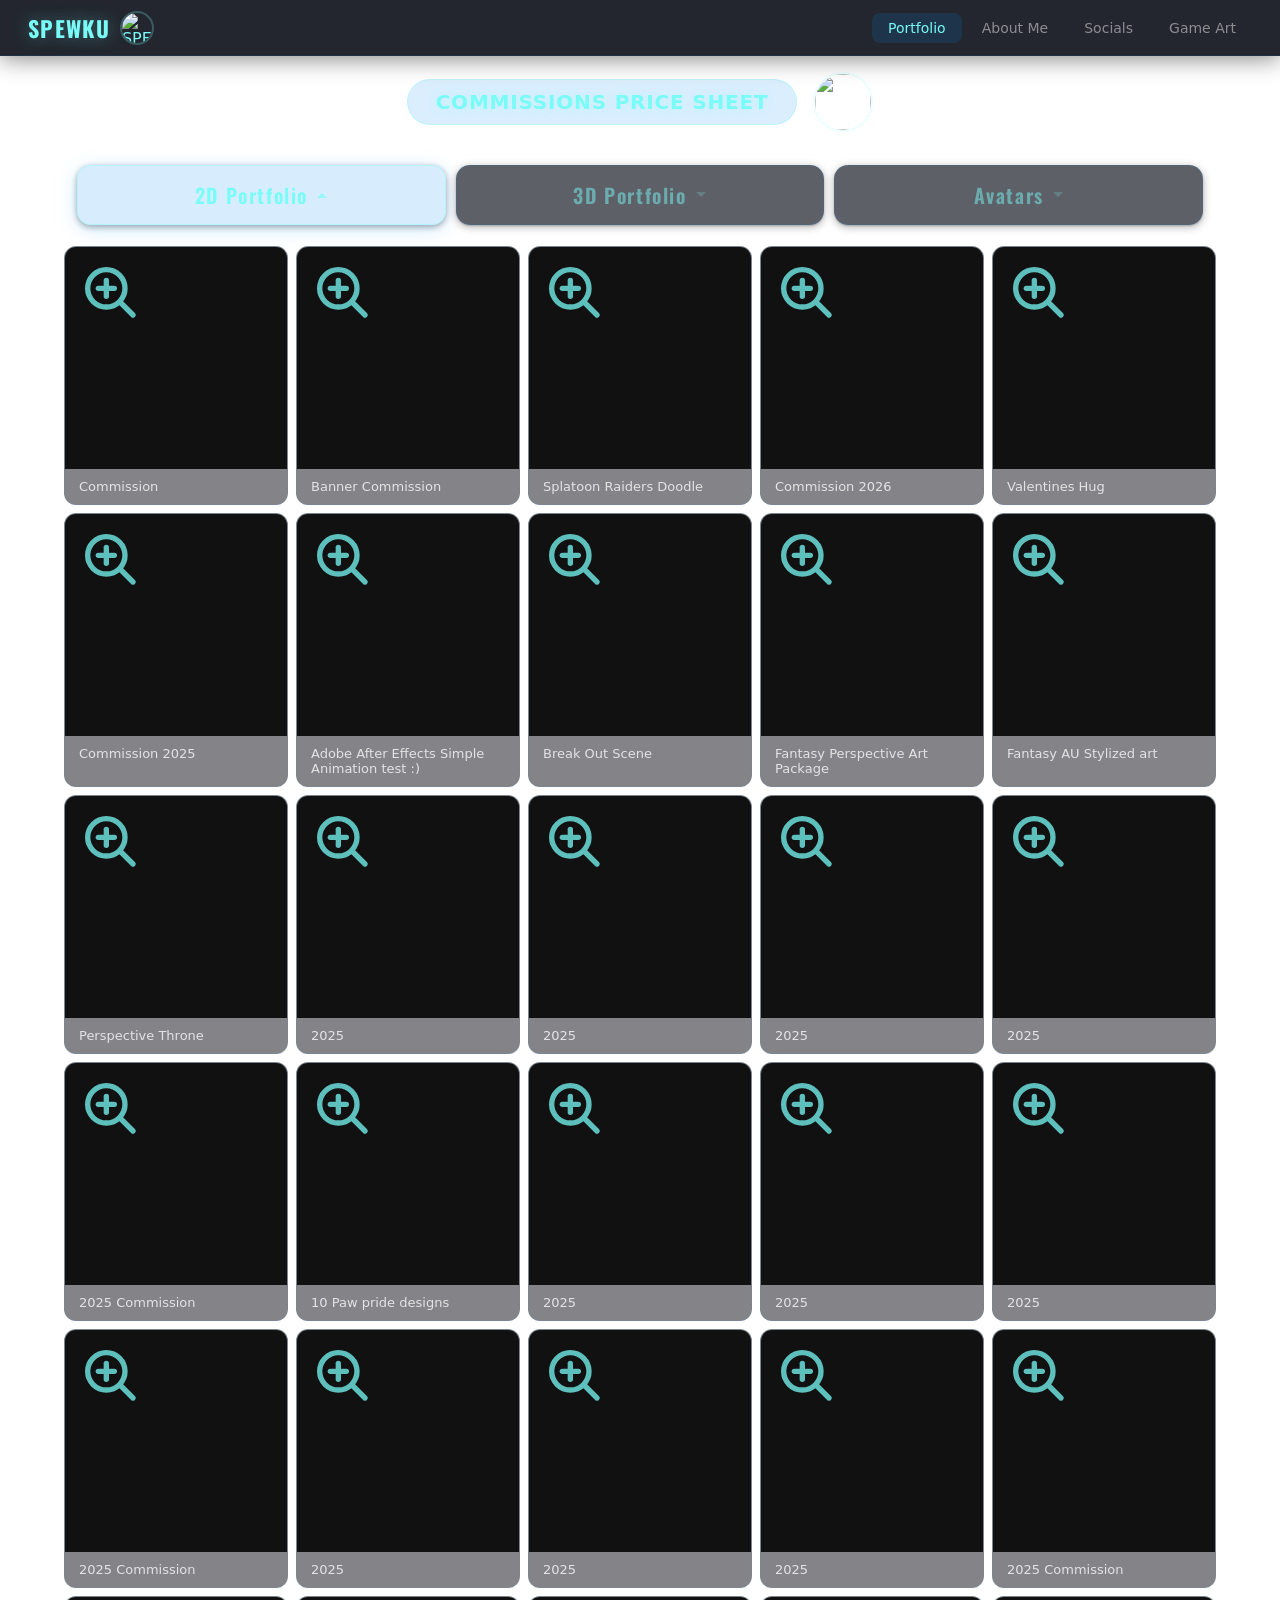
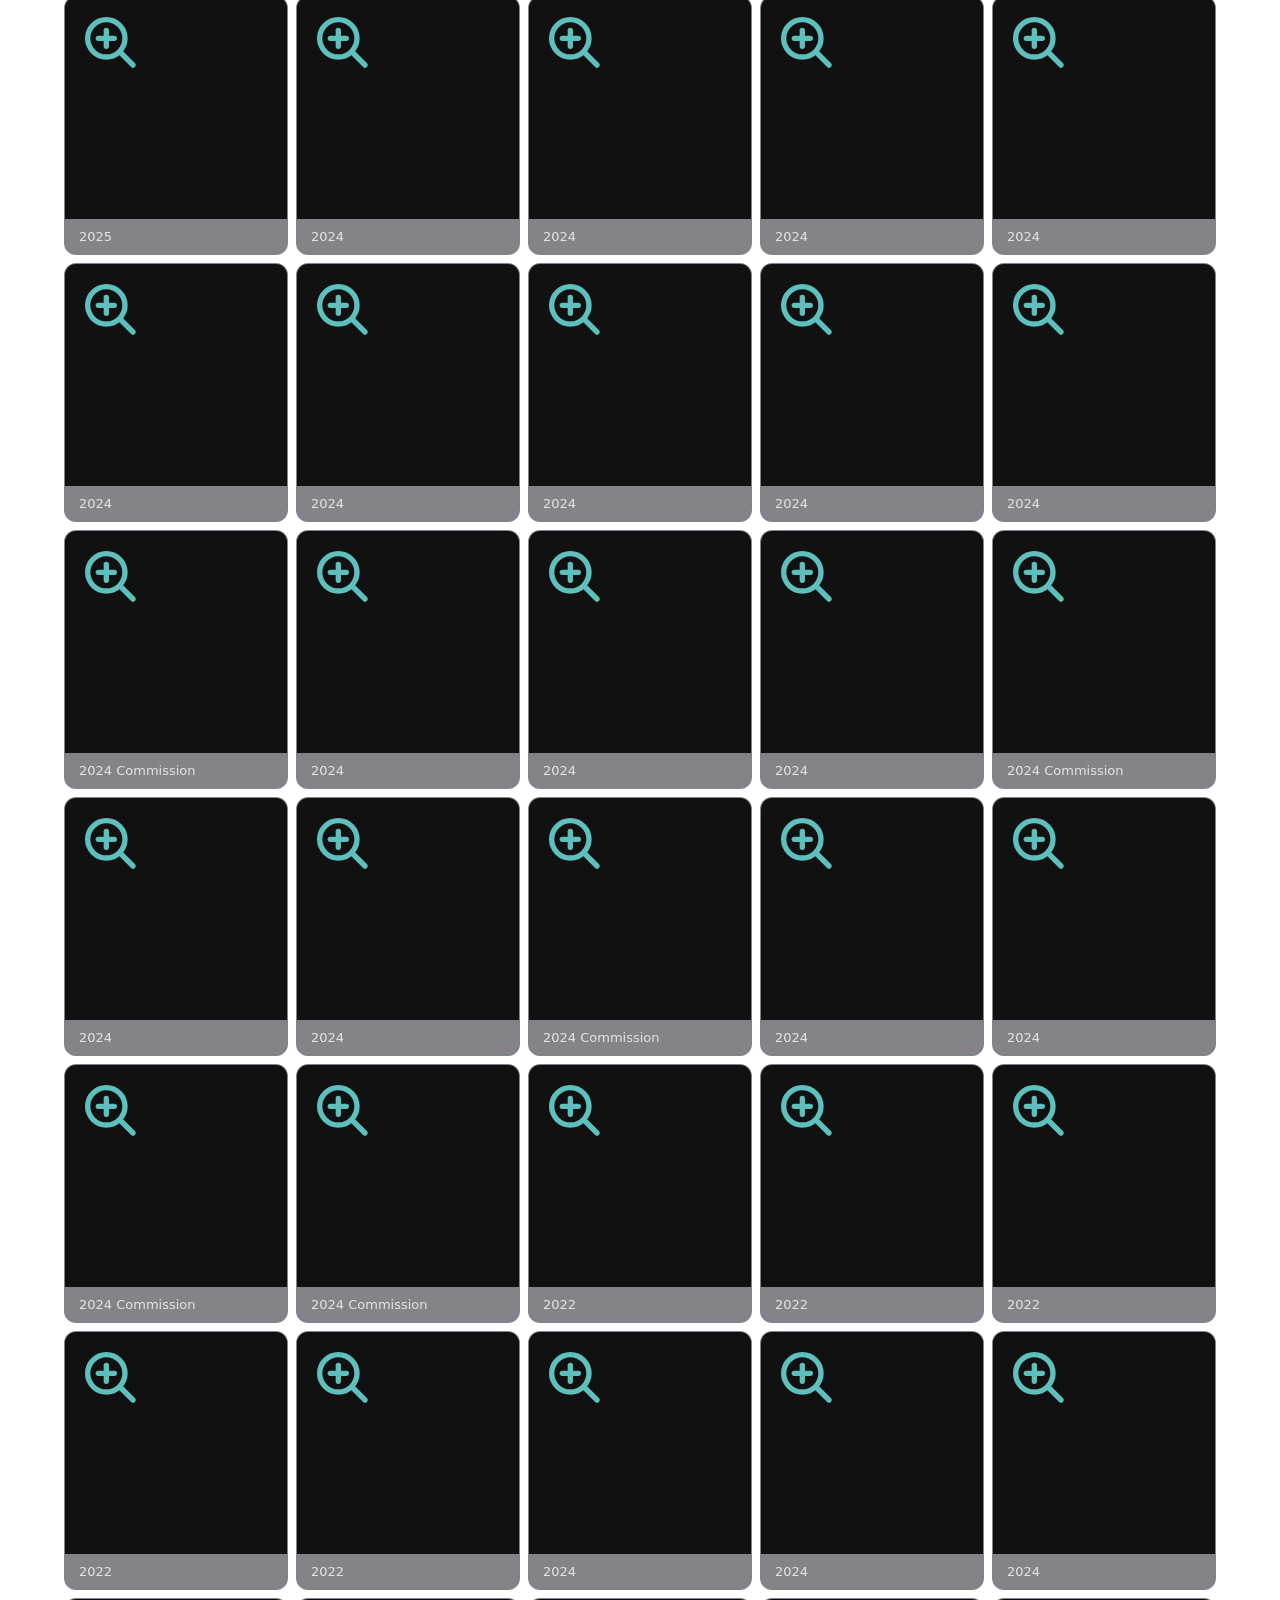
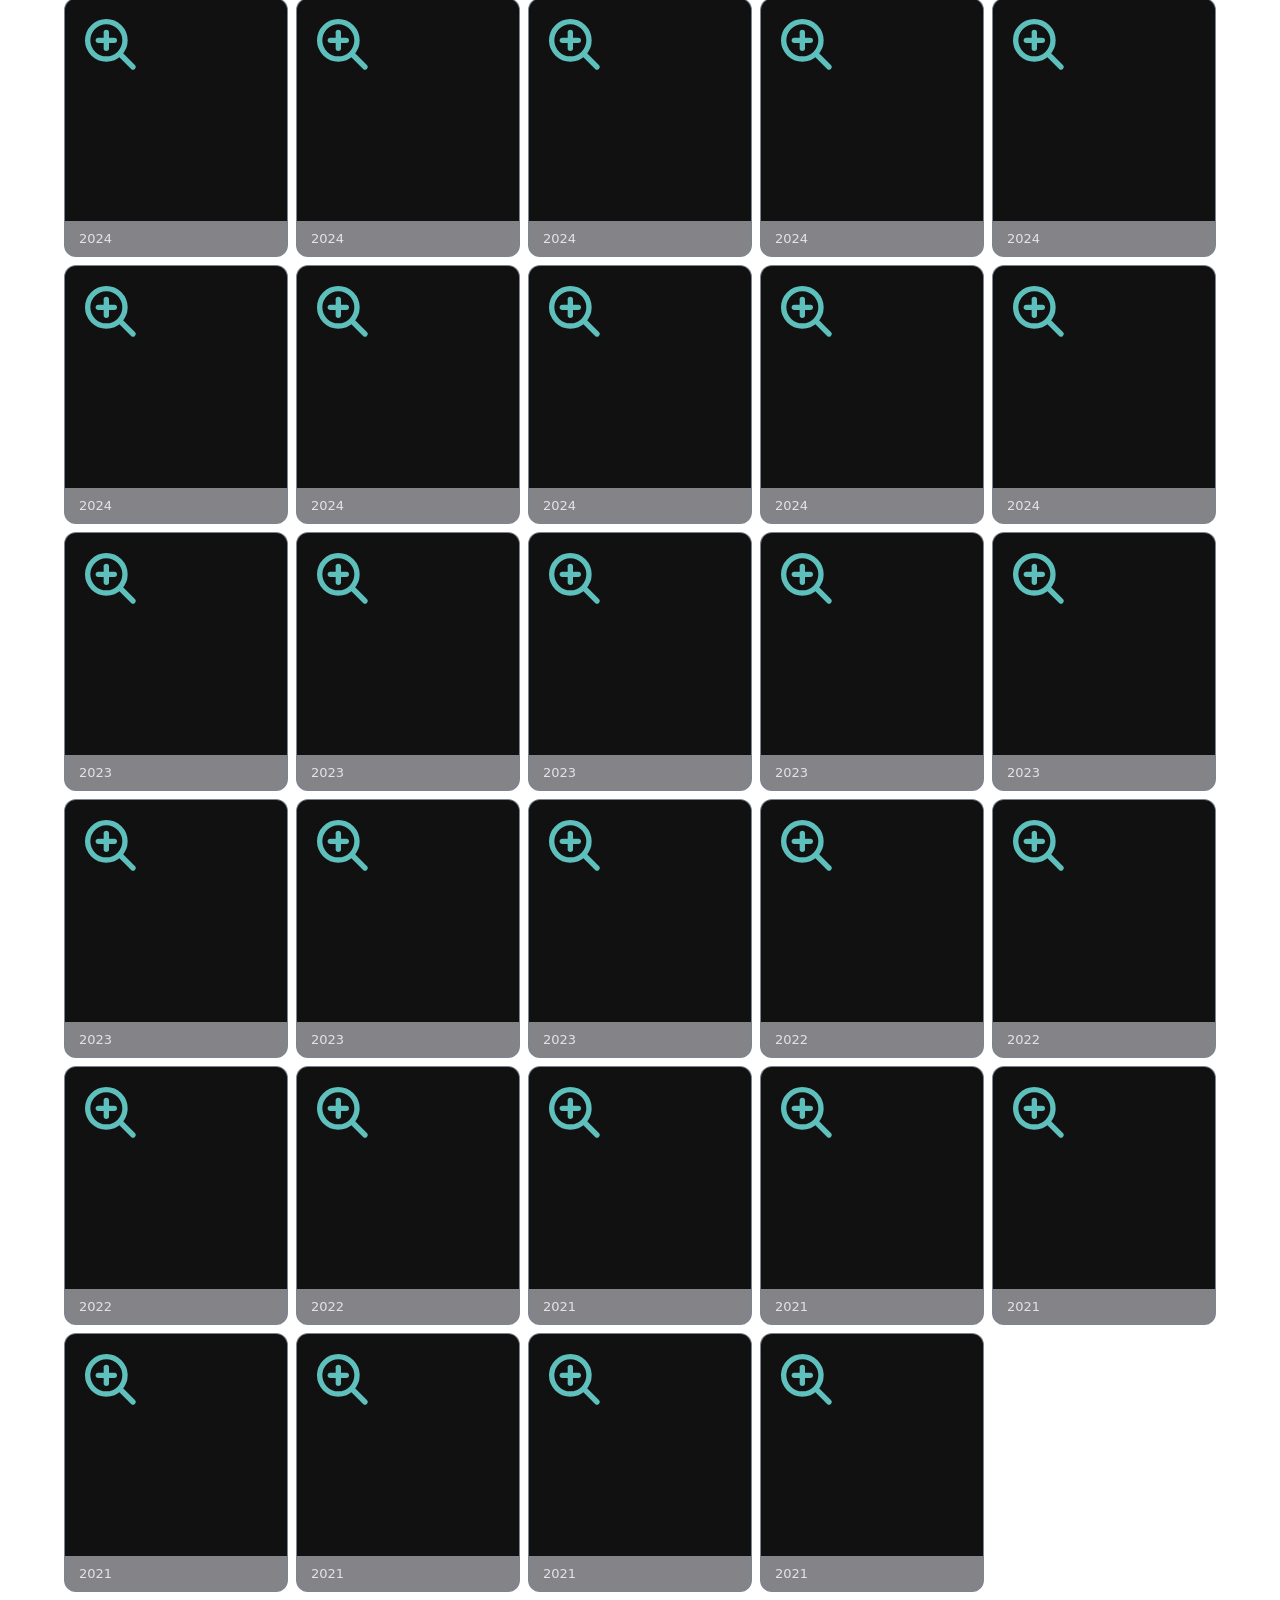
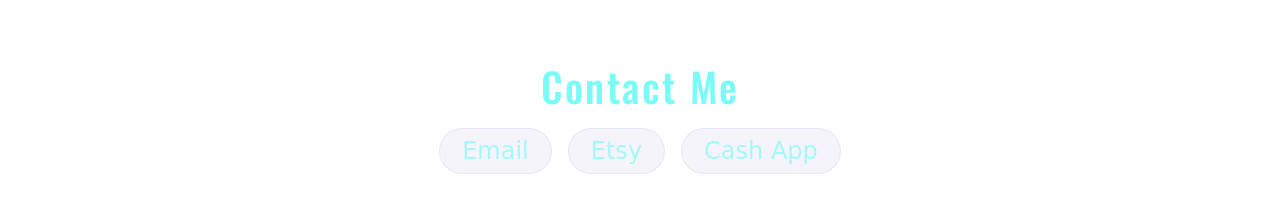
==== index.html @ 18f3fbbc "reduce memory usage by half and add pre loader" ====
<!DOCTYPE html>
<html lang="en">
<head>
  <meta charset="UTF-8" />
  <title>spewku.com</title>
  <meta name="viewport" content="width=device-width, initial-scale=1.0" />
  <link rel="stylesheet" href="style.css" />
  <link rel="preconnect" href="https://fonts.googleapis.com">
  <link rel="preconnect" href="https://fonts.gstatic.com" crossorigin>
  <link href="https://fonts.googleapis.com/css2?family=Oswald:wght@400;500;600;700&family=Source+Serif+4:opsz,wght@8..60,400;8..60,600&display=swap" rel="stylesheet">
  <meta content="spewku.com" property="og:title" />
  <meta content="Spewku's personal artwork portfolio." property="og:description" />
  <meta content="https://spewku.com" property="og:url" />
  <meta content="https://spewku.com/img/icon.png" property="og:image" />
  <meta property="og:image:type" content="image/png">
  <meta property="og:image:width" content="850">
  <meta property="og:image:height" content="858">
  <meta name="twitter:card" content="summary_large_image">
  <meta name="twitter:image:src" content="https://spewku.com/img/icon.png">
  <meta content="#0990f7" data-react-helmet="true" name="theme-color" />
</head>
<body>
  <div class="pageloader" id="pageloader"><div class="pageloader-spinner"></div></div>

  <div class="water-bg" id="waterBg"></div>

  <nav class="top-nav" id="topNav">
    <a href="/" class="top-nav-logo">
      <span>SPEWKU</span>
      <div class="nav-pfp">
        <img src="personal/pfp.png" alt="SPEWKU" class="nav-pfp-img" />
      </div>
    </a>
    <div class="top-nav-links">
      <a href="/" class="top-nav-btn top-nav-btn--active">Portfolio</a>
      <a href="/about/" class="top-nav-btn">About Me</a>
      <a href="/socials/" class="top-nav-btn">Socials</a>
      <a href="/game-art/" class="top-nav-btn">Game Art</a>
    </div>
  </nav>

  <div class="root-wrap">
    <header class="root-header">
      <a id="configCommissionLink" href="https://spewkuprices.carrd.co/" target="_blank" rel="noopener noreferrer" class="root-link-btn root-link-btn--prominent">COMMISSIONS PRICE SHEET</a>
      <div class="header-logo-placeholder">
        <img src="personal/pfp.png" alt="" class="header-logo-placeholder-img" />
      </div>
    </header>

    <div class="root-body">
      <main class="root-content">
        <div class="tabs">
          <div class="tabs-bar">
            <button class="tab-head tab-head--active" data-tab="tab2d">
              <span>2D Portfolio</span>
              <svg class="tab-chevron" width="12" height="8" viewBox="0 0 12 8" fill="currentColor"><path d="M1 1l5 5 5-5"/></svg>
            </button>
            <button class="tab-head" data-tab="tab3d">
              <span>3D Portfolio</span>
              <svg class="tab-chevron" width="12" height="8" viewBox="0 0 12 8" fill="currentColor"><path d="M1 1l5 5 5-5"/></svg>
            </button>
            <button class="tab-head" data-tab="tabAvatars">
              <span>Avatars</span>
              <svg class="tab-chevron" width="12" height="8" viewBox="0 0 12 8" fill="currentColor"><path d="M1 1l5 5 5-5"/></svg>
            </button>
          </div>
          <div class="tab-body tab-body--active" id="tab2d">
            <div class="grid" id="grid2d"></div>
          </div>
          <div class="tab-body" id="tab3d">
            <div class="grid" id="grid3d"></div>
          </div>
          <div class="tab-body" id="tabAvatars">
            <div class="grid" id="gridAvatars"></div>
          </div>
        </div>
      </main>
    </div>

    <footer class="root-footer">
      <h2 class="root-footer-heading">Contact Me</h2>
      <div class="root-footer-links" id="configFooterLinks">
        <a href="mailto:spewku.business@gmail.com" target="_blank" rel="noopener noreferrer" class="root-footer-link-btn">Email</a>
        <a href="https://www.etsy.com/shop/Spewku" target="_blank" rel="noopener noreferrer" class="root-footer-link-btn">Etsy</a>
        <a href="https://cash.app/$Spewku" target="_blank" rel="noopener noreferrer" class="root-footer-link-btn">Cash App</a>
      </div>
    </footer>
  </div>

  <dialog class="detail" id="detail">
    <div class="detail-scroll">
      <button class="detail-close" id="detailClose" aria-label="Close">&times;</button>
      <div class="detail-hero-row">
        <button class="detail-nav detail-nav--prev" id="detailPrev" aria-label="Previous image">&#8249;</button>
        <div class="detail-hero-wrap">
          <img class="detail-hero" id="detailHero" alt="" />
          <div class="detail-counter" id="detailCounter"></div>
        </div>
        <button class="detail-nav detail-nav--next" id="detailNext" aria-label="Next image">&#8250;</button>
      </div>
      <h2 class="detail-title" id="detailTitle"></h2>
      <p class="detail-desc" id="detailDesc"></p>
      <div class="detail-tags" id="detailTags"></div>
      <div class="detail-carousel" id="detailCarousel"></div>
      <a class="detail-source" id="detailSource" target="_blank" rel="noopener">View source</a>
      <div class="detail-embed" id="detailEmbed"></div>
    </div>
  </dialog>

  <script>
    const GALLERY_URL = '/artData.json';

    async function loadSiteConfig() {
      try {
        const res = await fetch('/siteConfig.json');
        const cfg = await res.json();
        const p = cfg.personal || {};
        const site = cfg.site || {};

        const commEl = document.getElementById('configCommissionLink');
        if (commEl && p.commissionLink) {
          commEl.href = p.commissionLink;
        }

        const footerEl = document.getElementById('configFooterLinks');
        if (footerEl && p.footerContacts) {
          const footerBtns = footerEl.querySelectorAll('.root-footer-link-btn');
          p.footerContacts.forEach((c, i) => {
            if (footerBtns[i]) {
              footerBtns[i].href = c.url;
              footerBtns[i].textContent = c.label;
            }
          });
        }

        if (site.pfpImage) {
          const navImg = document.querySelector('.nav-pfp-img');
          if (navImg) navImg.src = site.pfpImage;
          const headerImg = document.querySelector('.header-logo-placeholder-img');
          if (headerImg) headerImg.src = site.pfpImage;
        }
      } catch (e) {
        console.warn('Could not load siteConfig:', e);
      }
    }

    async function loadGallery() {
      try {
        const res = await fetch(GALLERY_URL);
        const data = await res.json();
        const posts = data.artData || [];

        const filtered = posts.filter(p => p.type === 'personal');

        const groups = { 'false': [], 'true': [], 'avatar': [] };
        for (const post of filtered) {
          if (post.isAvatar) {
            groups['avatar'].push(post);
          } else {
            groups[String(post.is3D)].push(post);
          }
        }

        renderGrid('grid2d', groups['false']);
        renderGrid('grid3d', groups['true']);
        renderGrid('gridAvatars', groups['avatar']);
      } catch (e) {
        console.error('Failed to load gallery:', e);
      }
    }

    function renderGrid(id, items) {
      const grid = document.getElementById(id);
      grid.innerHTML = items.map(item => {
        const thumb = item.thumbnail || item.images[0] || '';
        const encoded = encodeURIComponent(JSON.stringify(item));
        return `<div class="card" data-post='${encoded}'>
          <div class="card-thumb" style="background-image:url('${thumb}')"></div>
          <span class="card-title">${item.title}</span>
        </div>`;
      }).join('');

      grid.querySelectorAll('.card').forEach(el => {
        el.addEventListener('click', () => openDetail(el.dataset.post));
      });
    }

    let currentImages = [];
    let currentImageIndex = 0;

    function showImage(index) {
      if (!currentImages.length) return;
      if (index < 0) index = currentImages.length - 1;
      if (index >= currentImages.length) index = 0;
      currentImageIndex = index;

      const hero = document.getElementById('detailHero');
      hero.src = currentImages[index];
      hero.alt = '';

      const counter = document.getElementById('detailCounter');
      counter.textContent = currentImages.length > 1
        ? `${index + 1} / ${currentImages.length}`
        : '';

      const thumbs = document.querySelectorAll('.detail-carousel-img');
      thumbs.forEach((t, i) => t.classList.toggle('detail-carousel-img--active', i === index));

      document.getElementById('detailPrev').style.display = currentImages.length > 1 ? '' : 'none';
      document.getElementById('detailNext').style.display = currentImages.length > 1 ? '' : 'none';

      const activeThumb = thumbs[index];
      if (activeThumb) activeThumb.scrollIntoView({ behavior: 'smooth', block: 'nearest', inline: 'center' });
    }

    function openDetail(encoded) {
      if (!encoded) return;
      const item = JSON.parse(decodeURIComponent(encoded));
      const dialog = document.getElementById('detail');

      currentImages = item.images || [];
      currentImageIndex = 0;

      showImage(0);

      document.getElementById('detailTitle').textContent = item.title;
      document.getElementById('detailDesc').textContent = item.description;

      const tagsEl = document.getElementById('detailTags');
      const tags = item.tags || [];
      if (tags.length) {
        tagsEl.innerHTML = tags.map(t => `<span class="tag-badge">${t}</span>`).join(' ');
        tagsEl.style.display = 'block';
      } else {
        tagsEl.style.display = 'none';
      }

      const carousel = document.getElementById('detailCarousel');
      carousel.innerHTML = currentImages.map((src, i) =>
        `<img src="${src}" alt="" class="detail-carousel-img" data-index="${i}" />`
      ).join('');

      carousel.querySelectorAll('.detail-carousel-img').forEach(el => {
        el.addEventListener('click', () => showImage(Number(el.dataset.index)));
      });

      const source = document.getElementById('detailSource');
      if (item.sourceLink) {
        source.href = item.sourceLink;
        source.style.display = 'inline-block';
      } else {
        source.style.display = 'none';
      }

      const embedDiv = document.getElementById('detailEmbed');
      if (item.embed) {
        embedDiv.innerHTML = item.embed;
        embedDiv.style.display = 'block';
      } else {
        embedDiv.style.display = 'none';
      }

      dialog.showModal();
      document.body.style.overflow = 'hidden';
    }

    document.getElementById('detailClose').addEventListener('click', () => {
      document.getElementById('detail').close();
      document.body.style.overflow = '';
    });

    document.getElementById('detail').addEventListener('click', (e) => {
      if (e.target === e.currentTarget) {
        document.getElementById('detail').close();
        document.body.style.overflow = '';
      }
    });

    document.getElementById('detailPrev').addEventListener('click', () => showImage(currentImageIndex - 1));
    document.getElementById('detailNext').addEventListener('click', () => showImage(currentImageIndex + 1));

    document.getElementById('detail').addEventListener('keydown', (e) => {
      if (e.key === 'ArrowLeft') { showImage(currentImageIndex - 1); e.preventDefault(); }
      if (e.key === 'ArrowRight') { showImage(currentImageIndex + 1); e.preventDefault(); }
    });

    let activeTab = 'tab2d';
    document.querySelectorAll('.tab-head').forEach(btn => {
      btn.addEventListener('click', () => {
        const tab = btn.dataset.tab;
        if (tab === activeTab) {
          document.querySelectorAll('.tab-head').forEach(b => b.classList.remove('tab-head--active'));
          document.querySelectorAll('.tab-body').forEach(b => b.classList.remove('tab-body--active'));
          activeTab = null;
        } else {
          document.querySelectorAll('.tab-head').forEach(b => b.classList.remove('tab-head--active'));
          document.querySelectorAll('.tab-body').forEach(b => b.classList.remove('tab-body--active'));
          btn.classList.add('tab-head--active');
          document.getElementById(tab).classList.add('tab-body--active');
          activeTab = tab;
        }
      });
    });

    const tabsBar = document.querySelector('.tabs-bar');
    const topNav = document.querySelector('.top-nav');
    window.addEventListener('scroll', () => {
      const y = window.scrollY;
      const navH = topNav.offsetHeight;
      const stuck = tabsBar.getBoundingClientRect().top <= navH;
      tabsBar.classList.toggle('tabs-bar--stuck', stuck);
    }, { passive: true });

    loadSiteConfig();
    loadGallery();
  </script>
  <script src="/js/loader.js"></script>
  <script src="/p5/p5.min.js"></script>
  <script src="/js/water.js"></script>
</body>
</html>
---- style.css ----
*,
*::before,
*::after {
  box-sizing: border-box;
  margin: 0;
  padding: 0;
}

html {
  width: 100%;
  height: 100%;
}

body {
  width: 100%;
  min-height: 100%;
  position: relative;
  font-family: system-ui, -apple-system, BlinkMacSystemFont, "SF Pro Text",
    "Helvetica Neue", Arial, sans-serif;
  color: #f5f5f5;
  display: flex;
  flex-direction: column;
  align-items: center;
  overflow-x: hidden;
}

/* ── water background ── */

.water-bg {
  position: fixed;
  inset: 0;
  width: 100%;
  height: 100%;
  z-index: -1;
  pointer-events: none;
}

.water-bg canvas {
  position: absolute;
  inset: 0;
  width: 100%;
  height: 100%;
}

/* ═══════════════════════════════════════════════════
   404 page — shared legacy
   ═══════════════════════════════════════════════════ */

.scene {
  position: relative;
  z-index: 1;
  width: 100%;
  max-width: 420px;
  padding: 18px 16px 14px;
  display: flex;
  flex-direction: column;
  align-items: stretch;
  gap: 12px;
}

.tag {
  display: inline-flex;
  align-items: center;
  gap: 8px;
  padding: 5px 10px;
  border-radius: 999px;
  backdrop-filter: blur(18px);
  background: rgba(10, 10, 10, 0.55);
  border: 1px solid rgba(255, 255, 255, 0.08);
  color: rgba(245, 245, 245, 0.86);
  font-size: 11px;
  letter-spacing: 0.08em;
  text-transform: uppercase;
  align-self: flex-start;
}

.tag .dot {
  width: 8px;
  height: 8px;
  border-radius: 999px;
  background: radial-gradient(circle, #6bff9c 0, #24c069 60%, #0a4f2a 100%);
}

.tag .pill {
  padding: 2px 8px;
  border-radius: 999px;
  background: rgba(245, 245, 245, 0.06);
  border: 1px solid rgba(245, 245, 245, 0.16);
}

.glass-card {
  flex: 1;
  min-height: 0;
  border-radius: 26px;
  padding: 18px 16px 16px;
  backdrop-filter: blur(24px) saturate(1.4);
  background: radial-gradient(circle at 10% 0%, rgba(255, 255, 255, 0.2), transparent 55%),
    radial-gradient(circle at 90% 100%, rgba(255, 255, 255, 0.16), transparent 55%),
    rgba(10, 10, 10, 0.72);
  border: 1px solid transparent;
  display: flex;
  flex-direction: column;
  justify-content: space-between;
  gap: 12px;
  position: relative;
}

.glass-card::before {
  content: "";
  position: absolute;
  inset: -1px;
  border-radius: inherit;
  padding: 1px;
  background: linear-gradient(90deg, #ff6b6b, #ffb86c, #ffe66d, #6bff95, #6bd5ff, #b388ff, #ff6bcb, #ff6b6b);
  background-size: 300% 100%;
  -webkit-mask: linear-gradient(#000 0 0) content-box, linear-gradient(#000 0 0);
  -webkit-mask-composite: xor;
  mask-composite: exclude;
  animation: borderRainbow 4s linear infinite;
  pointer-events: none;
}

.glass-card::after {
  content: "\221E";
  position: absolute;
  top: 10px;
  right: 14px;
  font-size: 11px;
  color: rgba(245, 245, 245, 0.55);
  letter-spacing: 0.12em;
}

.alert-header {
  display: flex;
  align-items: center;
  gap: 10px;
  margin-bottom: 4px;
}

.alert-dot {
  width: 14px;
  height: 14px;
  border-radius: 999px;
  background: radial-gradient(circle, #ff6b6b 0, #ff0000 55%, #5a0000 100%);
  animation: alertPulse 1s ease-in-out infinite;
}

.alert-text {
  display: flex;
  flex-direction: column;
  gap: 0;
}

.error-code {
  font-size: 46px;
  line-height: 1;
  font-weight: 800;
  letter-spacing: 0.08em;
  text-transform: uppercase;
  background: linear-gradient(120deg, #ff4b4b, #ffb36b);
  -webkit-background-clip: text;
  background-clip: text;
  color: transparent;
  text-shadow: 0 0 28px rgba(0, 0, 0, 0.9), 0 0 14px rgba(255, 60, 60, 0.6);
  animation: errorGlitch 1.4s infinite steps(2, end);
}

.error-tagline {
  font-size: 11px;
  text-transform: uppercase;
  letter-spacing: 0.16em;
  color: rgba(255, 180, 180, 0.9);
}

.gif-wrap {
  flex: 1;
  display: flex;
  align-items: center;
  justify-content: center;
  padding: 4px;
}

.center-gif {
  max-width: 72%;
  max-height: 56vh;
  border-radius: 18px;
  object-fit: contain;
  display: block;
}

.title-wrap {
  display: flex;
  justify-content: center;
  align-items: center;
}

.slop-title {
  font-family: "Comic Sans MS", "Comic Sans", system-ui, sans-serif;
  font-size: 20px;
  font-weight: 700;
  text-align: center;
  background: linear-gradient(90deg, #ff6b6b, #ffb86c, #ffe66d, #6bff95, #6bd5ff, #b388ff, #ff6bcb, #ff6b6b);
  background-size: 300% 100%;
  -webkit-background-clip: text;
  background-clip: text;
  color: transparent;
  text-shadow: 0 0 18px rgba(0, 0, 0, 0.95), -1px 1px 0 rgba(0, 0, 0, 0.9);
  transform: rotate(-1.5deg) translateY(2px);
  letter-spacing: 0.02em;
  animation: rainbowShift 4s linear infinite;
}

.meta {
  display: flex;
  justify-content: space-between;
  align-items: center;
  font-size: 10px;
  color: rgba(245, 245, 245, 0.7);
  padding: 0 2px;
}

.chip {
  padding: 4px 9px;
  border-radius: 999px;
  border: 1px solid rgba(245, 245, 245, 0.22);
  background: rgba(10, 10, 10, 0.7);
  backdrop-filter: blur(16px);
}

@keyframes rainbowShift {
  0% { background-position: 0% 50%; }
  100% { background-position: -300% 50%; }
}

@keyframes borderRainbow {
  0% { background-position: 0% 50%; }
  100% { background-position: 300% 50%; }
}

@keyframes alertPulse {
  0% { transform: scale(1); opacity: 0.9; }
  50% { transform: scale(1.25); opacity: 1; }
  100% { transform: scale(1); opacity: 0.9; }
}

@keyframes errorGlitch {
  0% { transform: translate(0, 0); text-shadow: 1px 0 rgba(255, 0, 0, 0.8), -1px 0 rgba(0, 255, 255, 0.8), 0 0 22px rgba(0, 0, 0, 0.9); }
  50% { transform: translate(-1px, 0.5px); text-shadow: -1px 0 rgba(255, 0, 0, 0.8), 1px 0 rgba(0, 255, 255, 0.8), 0 0 22px rgba(0, 0, 0, 0.9); }
  100% { transform: translate(0.5px, -0.5px); text-shadow: 1px 0 rgba(255, 0, 0, 0.8), -1px 0 rgba(0, 255, 255, 0.8), 0 0 22px rgba(0, 0, 0, 0.9); }
}

/* ═══════════════════════════════════════════════════
   Root Layout
   ═══════════════════════════════════════════════════ */

.root-wrap {
  width: 100%;
  max-width: 1200px;
}

/* ── top nav ── */

.top-nav {
  position: fixed;
  top: 0;
  left: 0;
  right: 0;
  z-index: 500;
  display: flex;
  align-items: center;
  justify-content: space-between;
  padding: 0 28px;
  height: 56px;
  background: rgba(5, 8, 18, 0.88);
  backdrop-filter: blur(16px) saturate(1.4);
  border-bottom: 1px solid rgba(9, 144, 247, 0.12);
  box-shadow: 0 2px 24px rgba(0, 0, 0, 0.5);
}

.top-nav-logo {
  display: flex;
  align-items: center;
  gap: 10px;
  text-decoration: none;
  color: #79fbf7;
  transition: opacity 0.2s;
}

.top-nav-logo span {
  font-family: 'Oswald', system-ui, sans-serif;
  font-size: 22px;
  font-weight: 700;
  letter-spacing: 0.06em;
  text-shadow: 0 0 18px rgba(121, 251, 247, 0.35);
}

.top-nav-logo:hover {
  opacity: 0.85;
}

.nav-pfp {
  width: 34px;
  height: 34px;
  border-radius: 50%;
  overflow: hidden;
  border: 2px solid rgba(121, 251, 247, 0.25);
  flex-shrink: 0;
}

.nav-pfp-img {
  width: 100%;
  height: 100%;
  object-fit: cover;
  display: block;
}

.top-nav-links {
  display: flex;
  gap: 4px;
}

.top-nav-btn {
  padding: 7px 16px;
  border-radius: 8px;
  font-size: 14px;
  font-weight: 500;
  text-decoration: none;
  color: rgba(245, 245, 245, 0.5);
  background: transparent;
  border: none;
  cursor: pointer;
  transition: background 0.2s, color 0.2s;
  font-family: inherit;
  white-space: nowrap;
}

.top-nav-btn:hover {
  background: rgba(153, 146, 204, 0.1);
  color: rgba(245, 245, 245, 0.85);
}

.top-nav-btn--active {
  color: #79fbf7;
  background: rgba(9, 144, 247, 0.14);
}

/* ── header ── */

.root-header {
  width: 100%;
  padding: 72px 24px 16px;
  display: flex;
  align-items: center;
  justify-content: center;
  gap: 16px;
}

/* ── logo ── */

.header-logo-placeholder {
  width: 60px;
  height: 60px;
  border-radius: 50%;
  overflow: hidden;
  border: 2px solid rgba(121, 251, 247, 0.15);
  opacity: 1;
  flex-shrink: 0;
}

.header-logo-placeholder-img {
  width: 100%;
  height: 100%;
  object-fit: cover;
  display: block;
}

/* ── footer ── */

.root-footer {
  padding: 24px;
  text-align: center;
}

.root-footer-heading {
  font-family: 'Oswald', system-ui, sans-serif;
  font-size: 40px;
  font-weight: 500;
  letter-spacing: 0.06em;
  color: #79fbf7;
  margin-bottom: 12px;
}

.root-footer-links {
  display: flex;
  flex-wrap: wrap;
  justify-content: center;
  gap: 16px;
}

.root-link-btn {
  padding: 5px 14px;
  border-radius: 999px;
  font-size: 12px;
  text-decoration: none;
  color: rgba(121, 251, 247, 0.65);
  background: rgba(153, 146, 204, 0.1);
  border: 1px solid rgba(153, 146, 204, 0.15);
  transition: background 0.2s, color 0.2s;
}

.root-footer-link-btn {
  padding: 8px 22px;
  border-radius: 999px;
  font-size: 24px;
  text-decoration: none;
  color: rgba(121, 251, 247, 0.65);
  background: rgba(153, 146, 204, 0.1);
  border: 1px solid rgba(153, 146, 204, 0.15);
  transition: background 0.2s, color 0.2s;
}

.root-footer-link-btn:hover {
  background: rgba(9, 144, 247, 0.15);
  color: #79fbf7;
}

.root-link-btn--prominent {
  flex-shrink: 0;
  padding: 10px 28px;
  font-size: 20px;
  font-weight: 700;
  letter-spacing: 0.04em;
  color: #79fbf7;
  background: rgba(9, 144, 247, 0.15);
  border-color: rgba(121, 251, 247, 0.3);
  text-shadow: 0 0 12px rgba(121, 251, 247, 0.3);
  transition: background 0.2s, color 0.2s, box-shadow 0.2s;
}

.root-link-btn--prominent:hover {
  background: rgba(9, 144, 247, 0.25);
  box-shadow: 0 0 20px rgba(121, 251, 247, 0.15);
}

.social-link {
  display: flex;
  align-items: center;
  justify-content: center;
  width: 34px;
  height: 34px;
  border-radius: 50%;
  color: rgba(121, 251, 247, 0.5);
  background: rgba(153, 146, 204, 0.08);
  transition: background 0.2s, color 0.2s, transform 0.15s;
}

.social-link:hover {
  background: rgba(9, 144, 247, 0.2);
  color: #79fbf7;
  transform: translateY(-2px);
}

/* ── commission embed ── */

.root-commission {
  display: flex;
  justify-content: center;
  margin-top: 4px;
}

.commission-wrap {
  width: 100%;
  max-width: 560px;
  max-height: 400px;
  aspect-ratio: 1 / 1;
  overflow: hidden;
  border-radius: 12px;
  border: 1px solid rgba(9, 144, 247, 0.08);
  background: rgba(0, 0, 0, 0.3);
  position: relative;
}

.commission-frame {
  position: absolute;
  top: 0;
  left: 0;
  width: 200%;
  height: 200%;
  border: none;
  transform: scale(0.5);
  transform-origin: top left;
}

/* ── body (content) ── */

.root-body {
  padding: 8px 24px 40px;
}

/* ── content ── */

.root-content {
  display: flex;
  flex-direction: column;
  gap: 12px;
}

/* ── tabs ── */

.tabs-bar {
  display: flex;
  gap: 10px;
  margin-bottom: 12px;
  position: sticky;
  top: 56px;
  z-index: 100;
  padding: 8px 12px;
  border-radius: 14px;
  background: transparent;
  border: 1px solid transparent;
  backdrop-filter: none;
  transition: background 0.35s ease, border-color 0.35s ease, backdrop-filter 0.35s ease, box-shadow 0.35s ease;
}

.tabs-bar--stuck {
  background: rgba(5, 8, 18, 0.88);
  border-color: rgba(9, 144, 247, 0.1);
  border-radius: 0;
  backdrop-filter: blur(12px) saturate(1.3);
  box-shadow: 0 2px 20px rgba(0, 0, 0, 0.4);
}

.tab-head {
  flex: 1;
  padding: 14px 20px;
  border-radius: 14px;
  background: rgba(8, 12, 24, 0.65);
  border: 1px solid rgba(9, 144, 247, 0.12);
  color: rgba(121, 251, 247, 0.5);
  font-family: 'Oswald', system-ui, sans-serif;
  font-size: 20px;
  font-weight: 600;
  letter-spacing: 0.08em;
  cursor: pointer;
  transition: background 0.2s, color 0.2s, border-color 0.25s, box-shadow 0.25s, transform 0.15s;
  box-shadow: 0 2px 8px rgba(0, 0, 0, 0.3), 0 1px 2px rgba(0, 0, 0, 0.2);
  display: flex;
  align-items: center;
  justify-content: center;
  gap: 8px;
  user-select: none;
}

.tab-head:hover {
  background: rgba(9, 144, 247, 0.1);
  color: #79fbf7;
  box-shadow: 0 4px 16px rgba(0, 0, 0, 0.4), 0 2px 4px rgba(0, 0, 0, 0.3);
  transform: translateY(-1px);
}

.tab-head--active {
  background: rgba(9, 144, 247, 0.16);
  color: #79fbf7;
  border-color: rgba(121, 251, 247, 0.35);
  box-shadow: 0 4px 20px rgba(9, 144, 247, 0.2), 0 2px 6px rgba(0, 0, 0, 0.35);
}

.tab-chevron {
  opacity: 0.4;
  transition: transform 0.3s ease, opacity 0.3s;
  flex-shrink: 0;
}

.tab-head--active .tab-chevron {
  transform: rotate(180deg);
  opacity: 0.7;
}

.tab-body {
  display: none;
}

.tab-body--active {
  display: block;
}

/* ── grid / cards ── */

.grid {
  display: grid;
  grid-template-columns: repeat(auto-fill, minmax(200px, 1fr));
  gap: 8px;
}

.card {
  border-radius: 12px;
  border: 1px solid rgba(9, 144, 247, 0.08);
  overflow: hidden;
  cursor: pointer;
  background: rgba(10, 10, 18, 0.5);
  transition: border-color 0.2s, transform 0.15s;
}

.card:hover {
  border-color: rgba(9, 144, 247, 0.3);
  transform: translateY(-2px);
}

.card-thumb {
  width: 100%;
  aspect-ratio: 16 / 16;
  background-size: cover;
  background-position: center;
  background-color: #111;
  position: relative;
}

.card-thumb::after {
  content: "";
  position: absolute;
  inset: 0;
  background-image: url("data:image/svg+xml,%3Csvg xmlns='http://www.w3.org/2000/svg' viewBox='0 0 24 24' fill='none' stroke='%2379fbf7' stroke-width='2' stroke-linecap='round' stroke-linejoin='round'%3E%3Ccircle cx='11' cy='11' r='7'/%3E%3Cline x1='8' y1='11' x2='14' y2='11'/%3E%3Cline x1='11' y1='8' x2='11' y2='14'/%3E%3Cline x1='16.5' y1='16.5' x2='21' y2='21'/%3E%3C/svg%3E");
  background-size: 64px 64px;
  background-position: 12px 12px;
  background-repeat: no-repeat;
  opacity: 0.75;
  transition: opacity 0.2s ease;
  pointer-events: none;
}

.card:hover .card-thumb::after {
  opacity: 1;
}

.card-title {
  display: block;
  padding: 10px 14px;
  font-size: 13px;
  font-weight: 500;
  color: rgba(245, 245, 245, 0.85);
}

/* ── detail overlay ── */

.detail {
  position: fixed;
  inset: 0;
  width: 100vw;
  height: 100dvh;
  max-width: 100vw;
  max-height: 100dvh;
  background: rgba(5, 5, 8, 0.92);
  backdrop-filter: blur(12px);
  border: none;
  padding: 0;
  z-index: 200;
  animation: detailIn 0.25s ease;
}

.detail::backdrop {
  background: transparent;
}

@keyframes detailIn {
  0% { opacity: 0; transform: scale(0.96); }
  100% { opacity: 1; transform: scale(1); }
}

.detail-scroll {
  width: 100%;
  height: 100%;
  overflow-y: auto;
  padding: 24px;
  max-width: 720px;
  margin: 0 auto;
  display: flex;
  flex-direction: column;
  gap: 14px;
}

.detail-close {
  position: sticky;
  top: 0;
  align-self: flex-end;
  background: rgba(255, 255, 255, 0.05);
  border: 1px solid rgba(255, 255, 255, 0.1);
  color: #f5f5f5;
  font-size: 24px;
  width: 40px;
  height: 40px;
  border-radius: 50%;
  cursor: pointer;
  display: flex;
  align-items: center;
  justify-content: center;
  transition: background 0.2s;
  z-index: 10;
}

.detail-close:hover {
  background: rgba(255, 255, 255, 0.12);
}

.detail-hero-row {
  display: flex;
  align-items: center;
  gap: 8px;
}

.detail-hero-row .detail-nav {
  flex-shrink: 0;
}

.detail-hero-wrap {
  position: relative;
  flex: 1;
  min-width: 0;
}

.detail-hero {
  width: 100%;
  max-height: 50vh;
  object-fit: contain;
  border-radius: 12px;
  background: #0a0a12;
}

.detail-nav {
  background: rgba(0, 0, 0, 0.5);
  border: 1px solid rgba(255, 255, 255, 0.1);
  color: #f5f5f5;
  font-size: 32px;
  width: 44px;
  height: 44px;
  border-radius: 50%;
  cursor: pointer;
  display: flex;
  align-items: center;
  justify-content: center;
  transition: background 0.2s;
  line-height: 1;
}

.detail-nav:hover {
  background: rgba(0, 0, 0, 0.75);
}

.detail-counter {
  position: absolute;
  bottom: 12px;
  right: 14px;
  background: rgba(0, 0, 0, 0.55);
  border: 1px solid rgba(255, 255, 255, 0.08);
  color: rgba(245, 245, 245, 0.8);
  font-size: 12px;
  padding: 3px 10px;
  border-radius: 999px;
  pointer-events: none;
}

.detail-title {
  font-family: 'Oswald', system-ui, sans-serif;
  font-size: 24px;
  font-weight: 500;
  color: #79fbf7;
}

.detail-desc {
  font-size: 14px;
  line-height: 1.6;
  color: rgba(245, 245, 245, 0.7);
}

.detail-carousel {
  display: flex;
  gap: 8px;
  overflow-x: auto;
  overflow-y: hidden;
  padding: 4px 0;
}

.detail-carousel-img {
  height: 160px;
  border-radius: 8px;
  object-fit: cover;
  flex-shrink: 0;
  border: 2px solid transparent;
  cursor: pointer;
  transition: border-color 0.2s, opacity 0.2s;
  opacity: 0.5;
}

.detail-carousel-img:hover {
  opacity: 0.8;
}

.detail-carousel-img--active {
  border-color: #79fbf7;
  opacity: 1;
}

.detail-tags {
  display: flex;
  flex-wrap: wrap;
  gap: 6px;
  margin: 4px 0;
}

.tag-badge {
  display: inline-block;
  padding: 3px 10px;
  border-radius: 999px;
  font-size: 11px;
  font-weight: 500;
  background: rgba(9, 144, 247, 0.15);
  border: 1px solid rgba(9, 144, 247, 0.25);
  color: #79fbf7;
}

.detail-source {
  display: inline-block;
  padding: 8px 18px;
  border-radius: 999px;
  background: rgba(9, 144, 247, 0.15);
  border: 1px solid rgba(9, 144, 247, 0.25);
  color: #79fbf7;
  text-decoration: none;
  font-size: 13px;
  align-self: flex-start;
  transition: background 0.2s;
}

.detail-source:hover {
  background: rgba(9, 144, 247, 0.25);
}

.detail-embed {
  width: 100%;
  max-width: 100%;
  overflow: hidden;
}

.detail-embed iframe {
  max-width: 100%;
  border-radius: 8px;
}

/* ── animation ── */

@keyframes fadeUp {
  0% { opacity: 0; transform: translateY(8px); }
  100% { opacity: 1; transform: translateY(0); }
}

/* ── mobile ── */

@media (max-width: 700px) {
  .top-nav {
    padding: 0 14px;
    height: 50px;
  }

  .top-nav-logo span {
    font-size: 18px;
  }

  .nav-pfp {
    width: 28px;
    height: 28px;
  }

  .top-nav-links {
    gap: 2px;
  }

  .top-nav-btn {
    padding: 5px 8px;
    font-size: 12px;
  }

  .root-header {
    padding: 60px 14px 12px;
    flex-direction: column;
    gap: 16px;
  }

  .header-logo-placeholder {
    width: 44px;
    height: 44px;
  }

  .root-body {
    padding: 8px 14px 32px;
  }

  .tabs-bar {
    flex-direction: column;
    gap: 6px;
    top: 50px;
  }

  .tab-head {
    padding: 12px 16px;
    font-size: 16px;
  }

  .commission-wrap {
    max-width: 100%;
  }

  .root-footer {
    padding: 16px;
  }
}

/* ═══════════════════════════════════════════════════
   Page Loader
   ═══════════════════════════════════════════════════ */

.pageloader {
  position: fixed;
  inset: 0;
  z-index: 9999;
  display: flex;
  align-items: center;
  justify-content: center;
  background: #060a14;
  transition: opacity 0.35s ease;
}

.pageloader-spinner {
  width: 28px;
  height: 28px;
  border: 3px solid rgba(9, 144, 247, 0.12);
  border-top-color: #79fbf7;
  border-radius: 50%;
  animation: loaderSpin 0.7s linear infinite;
}

@keyframes loaderSpin {
  to { transform: rotate(360deg); }
}
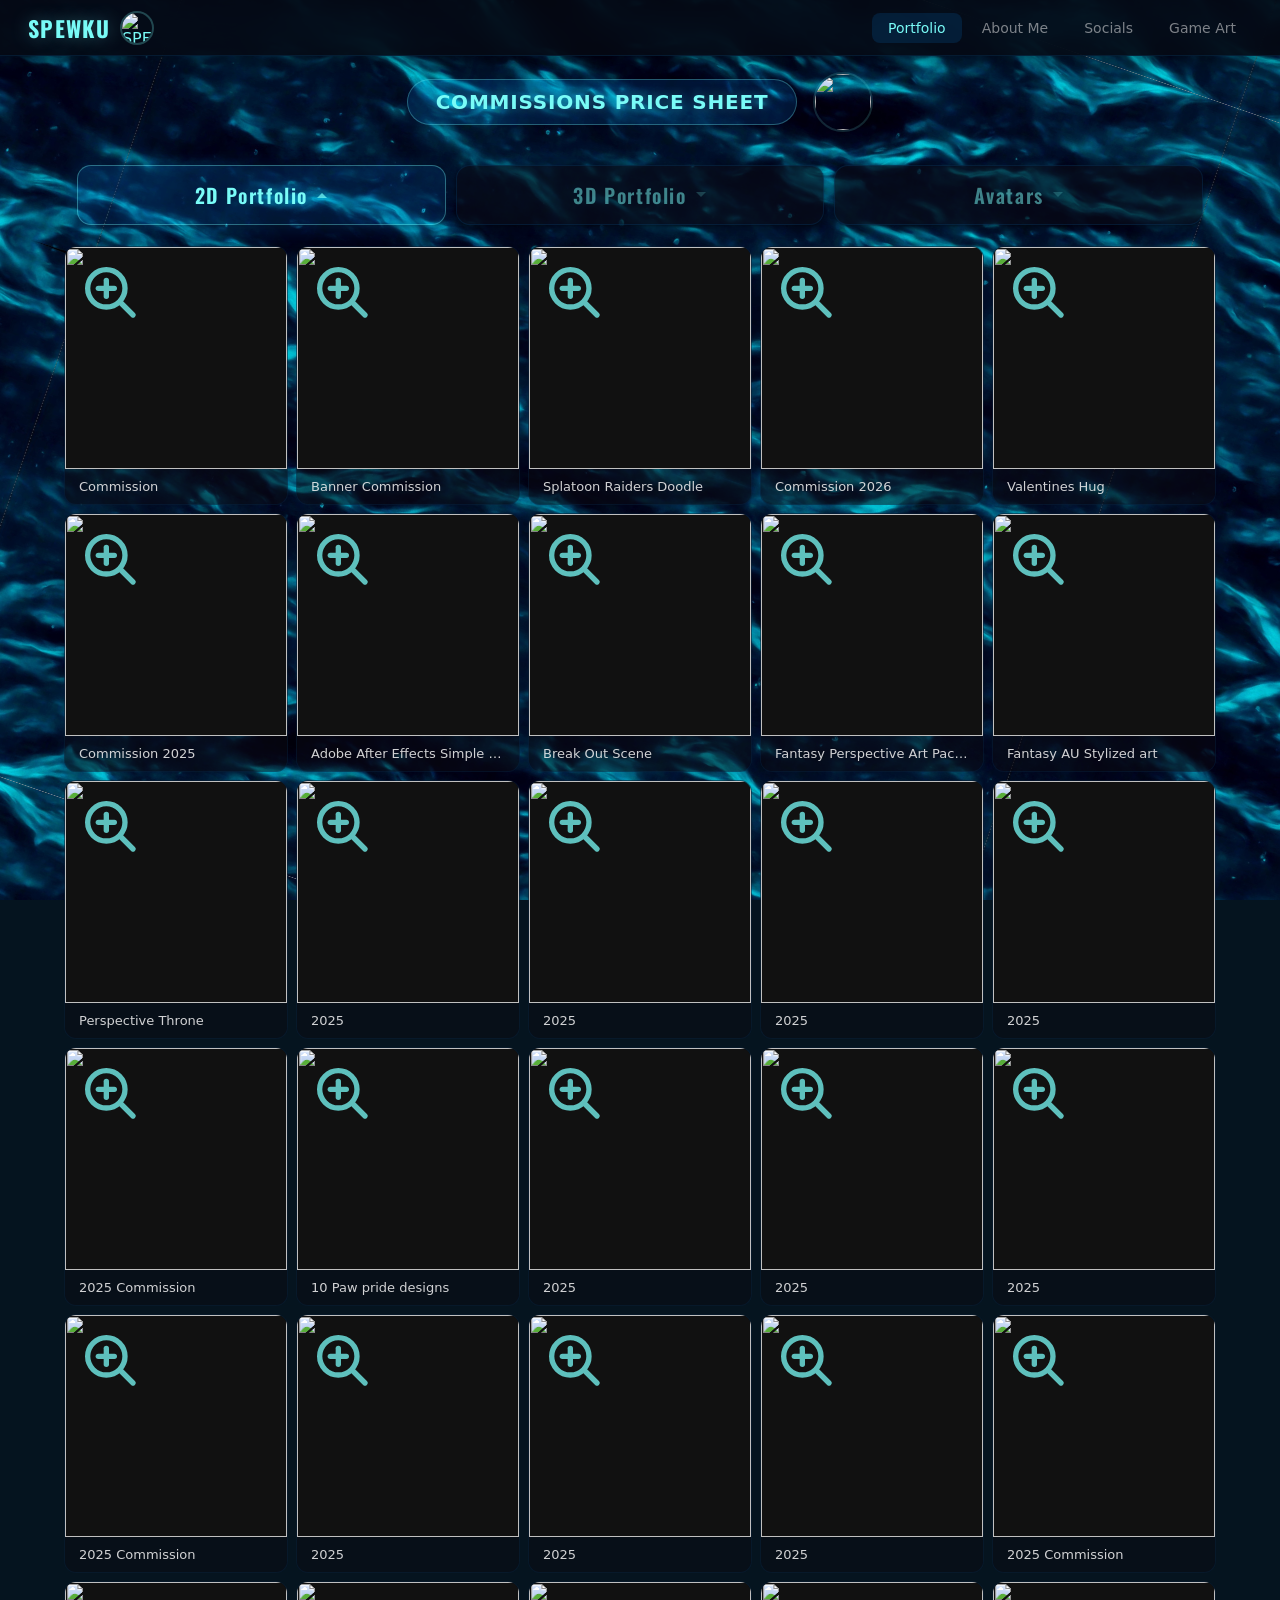
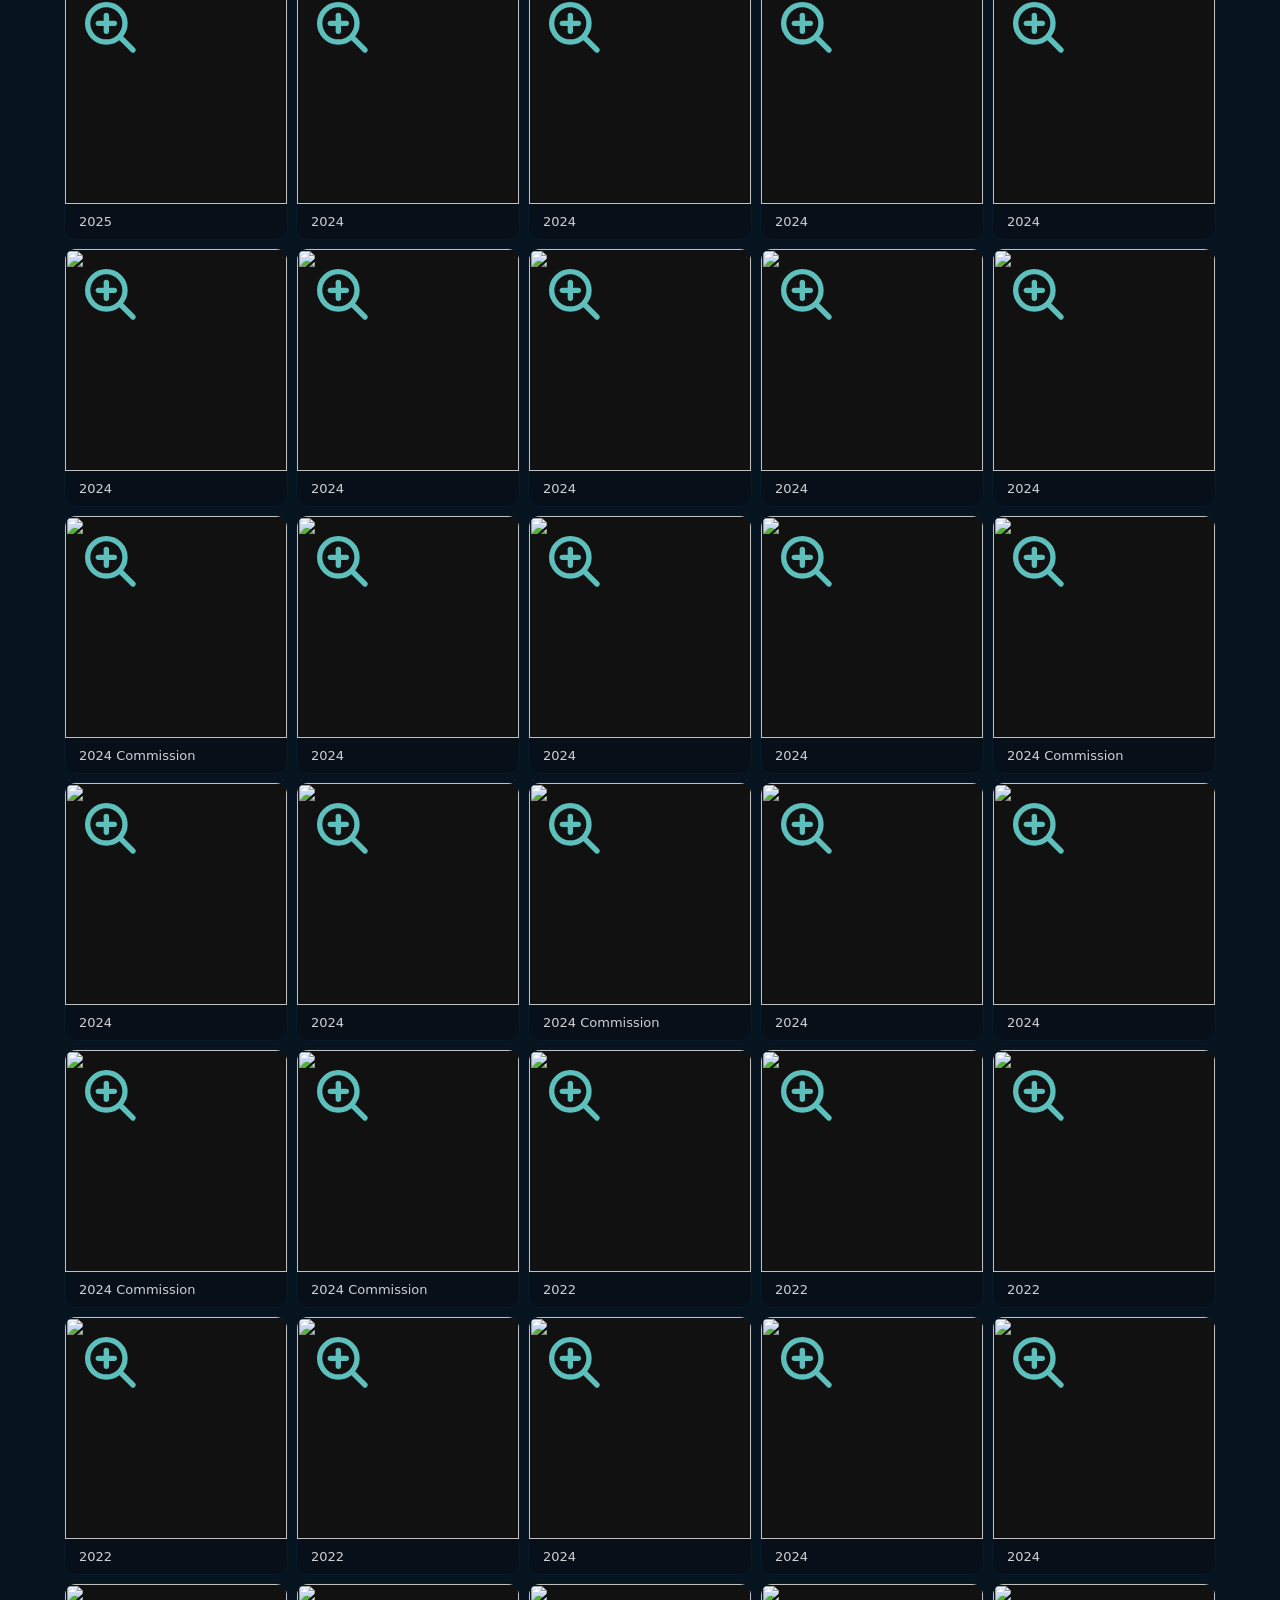
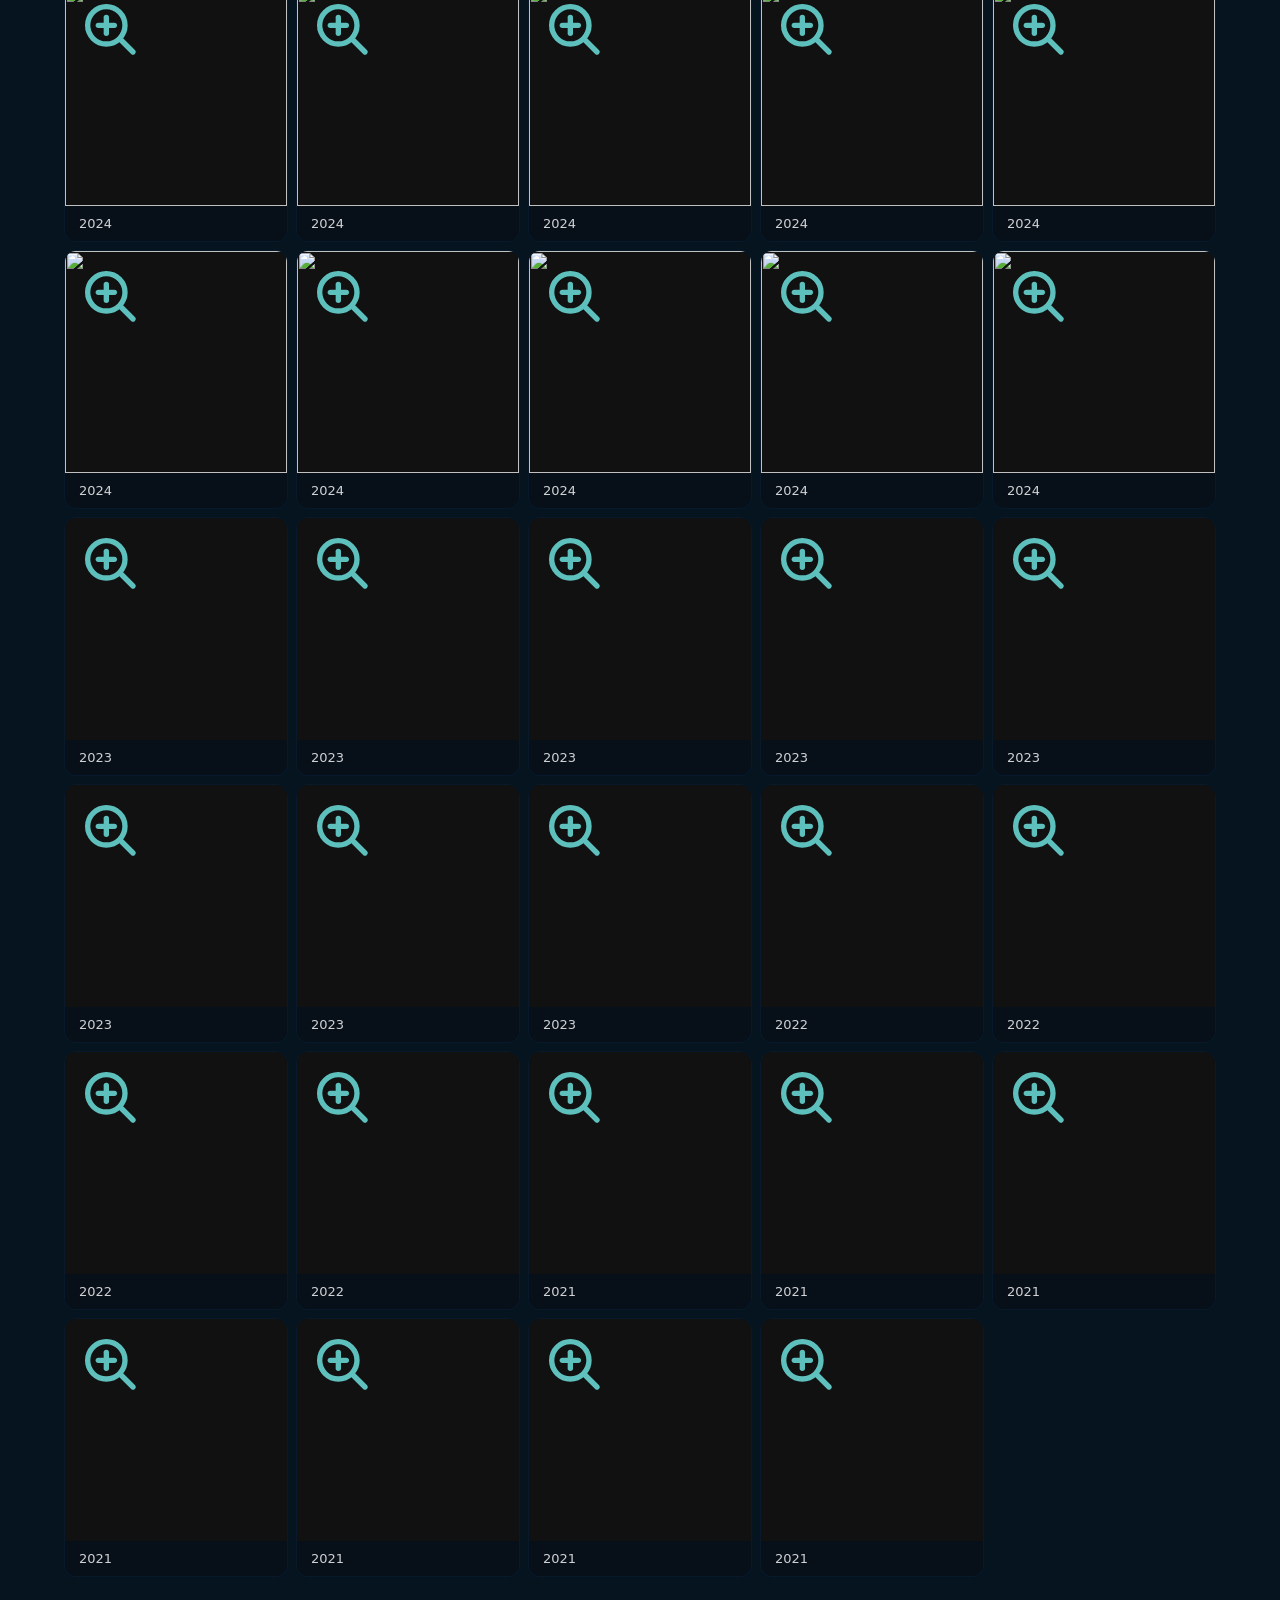
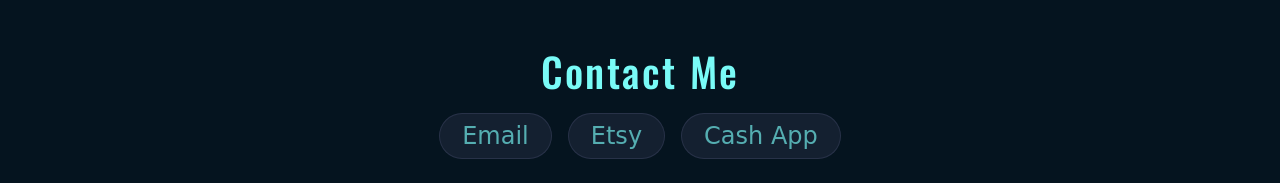
==== commit e428f0c3: "Optimize site loaders. Added memory limiter. Added background edit folder." ====
--- a/index.html
+++ b/index.html
@@ -5,6 +5,7 @@
   <title>spewku.com</title>
   <meta name="viewport" content="width=device-width, initial-scale=1.0" />
   <link rel="stylesheet" href="style.css" />
+  <link rel="stylesheet" href="/background/style.css" />
   <link rel="preconnect" href="https://fonts.googleapis.com">
   <link rel="preconnect" href="https://fonts.gstatic.com" crossorigin>
   <link href="https://fonts.googleapis.com/css2?family=Oswald:wght@400;500;600;700&family=Source+Serif+4:opsz,wght@8..60,400;8..60,600&display=swap" rel="stylesheet">
@@ -22,7 +23,7 @@
 <body>
   <div class="pageloader" id="pageloader"><div class="pageloader-spinner"></div></div>
 
-  <div class="water-bg" id="waterBg"></div>
+  <canvas id="water" aria-hidden="true"></canvas>
 
   <nav class="top-nav" id="topNav">
     <a href="/" class="top-nav-logo">
@@ -107,6 +108,7 @@
     </div>
   </dialog>
 
+  <script src="/js/cardLoader.js"></script>
   <script>
     const GALLERY_URL = '/artData.json';
 
@@ -171,18 +173,7 @@
 
     function renderGrid(id, items) {
       const grid = document.getElementById(id);
-      grid.innerHTML = items.map(item => {
-        const thumb = item.thumbnail || item.images[0] || '';
-        const encoded = encodeURIComponent(JSON.stringify(item));
-        return `<div class="card" data-post='${encoded}'>
-          <div class="card-thumb" style="background-image:url('${thumb}')"></div>
-          <span class="card-title">${item.title}</span>
-        </div>`;
-      }).join('');
-
-      grid.querySelectorAll('.card').forEach(el => {
-        el.addEventListener('click', () => openDetail(el.dataset.post));
-      });
+      cardLoader.mount(grid, items, el => openDetail(el.dataset.post));
     }
 
     let currentImages = [];
@@ -315,7 +306,6 @@
     loadGallery();
   </script>
   <script src="/js/loader.js"></script>
-  <script src="/p5/p5.min.js"></script>
-  <script src="/js/water.js"></script>
+  <script type="module" src="/background/main.js"></script>
 </body>
 </html>
--- a/style.css
+++ b/style.css
@@ -9,6 +9,7 @@
 html {
   width: 100%;
   height: 100%;
+  background-color: #05141f;
 }
 
 body {
@@ -22,24 +23,6 @@
   flex-direction: column;
   align-items: center;
   overflow-x: hidden;
-}
-
-/* ── water background ── */
-
-.water-bg {
-  position: fixed;
-  inset: 0;
-  width: 100%;
-  height: 100%;
-  z-index: -1;
-  pointer-events: none;
-}
-
-.water-bg canvas {
-  position: absolute;
-  inset: 0;
-  width: 100%;
-  height: 100%;
 }
 
 /* ═══════════════════════════════════════════════════
@@ -609,10 +592,49 @@
 .card-thumb {
   width: 100%;
   aspect-ratio: 16 / 16;
-  background-size: cover;
-  background-position: center;
   background-color: #111;
   position: relative;
+  overflow: hidden;
+}
+
+.card-loader {
+  position: absolute;
+  inset: 0;
+  display: none;
+  align-items: center;
+  justify-content: center;
+}
+
+.card-loader::after {
+  content: "";
+  width: 22px;
+  height: 22px;
+  border: 2px solid rgba(9, 144, 247, 0.15);
+  border-top-color: #79fbf7;
+  border-radius: 50%;
+  animation: loaderSpin 0.7s linear infinite;
+}
+
+.card-img {
+  position: absolute;
+  inset: 0;
+  width: 100%;
+  height: 100%;
+  object-fit: cover;
+  opacity: 0;
+  transition: opacity 0.25s ease;
+}
+
+.card--loaded .card-img {
+  opacity: 1;
+}
+
+.card--loading .card-loader {
+  display: flex;
+}
+
+.card--culled {
+  visibility: hidden;
 }
 
 .card-thumb::after {
@@ -638,6 +660,9 @@
   font-size: 13px;
   font-weight: 500;
   color: rgba(245, 245, 245, 0.85);
+  white-space: nowrap;
+  overflow: hidden;
+  text-overflow: ellipsis;
 }
 
 /* ── detail overlay ── */
--- a/background/style.css
+++ b/background/style.css
@@ -0,0 +1,9 @@
+#water {
+  position: fixed;
+  inset: 0;
+  z-index: -1;
+  width: 100vw;
+  height: 100vh;
+  display: block;
+  pointer-events: none;
+}
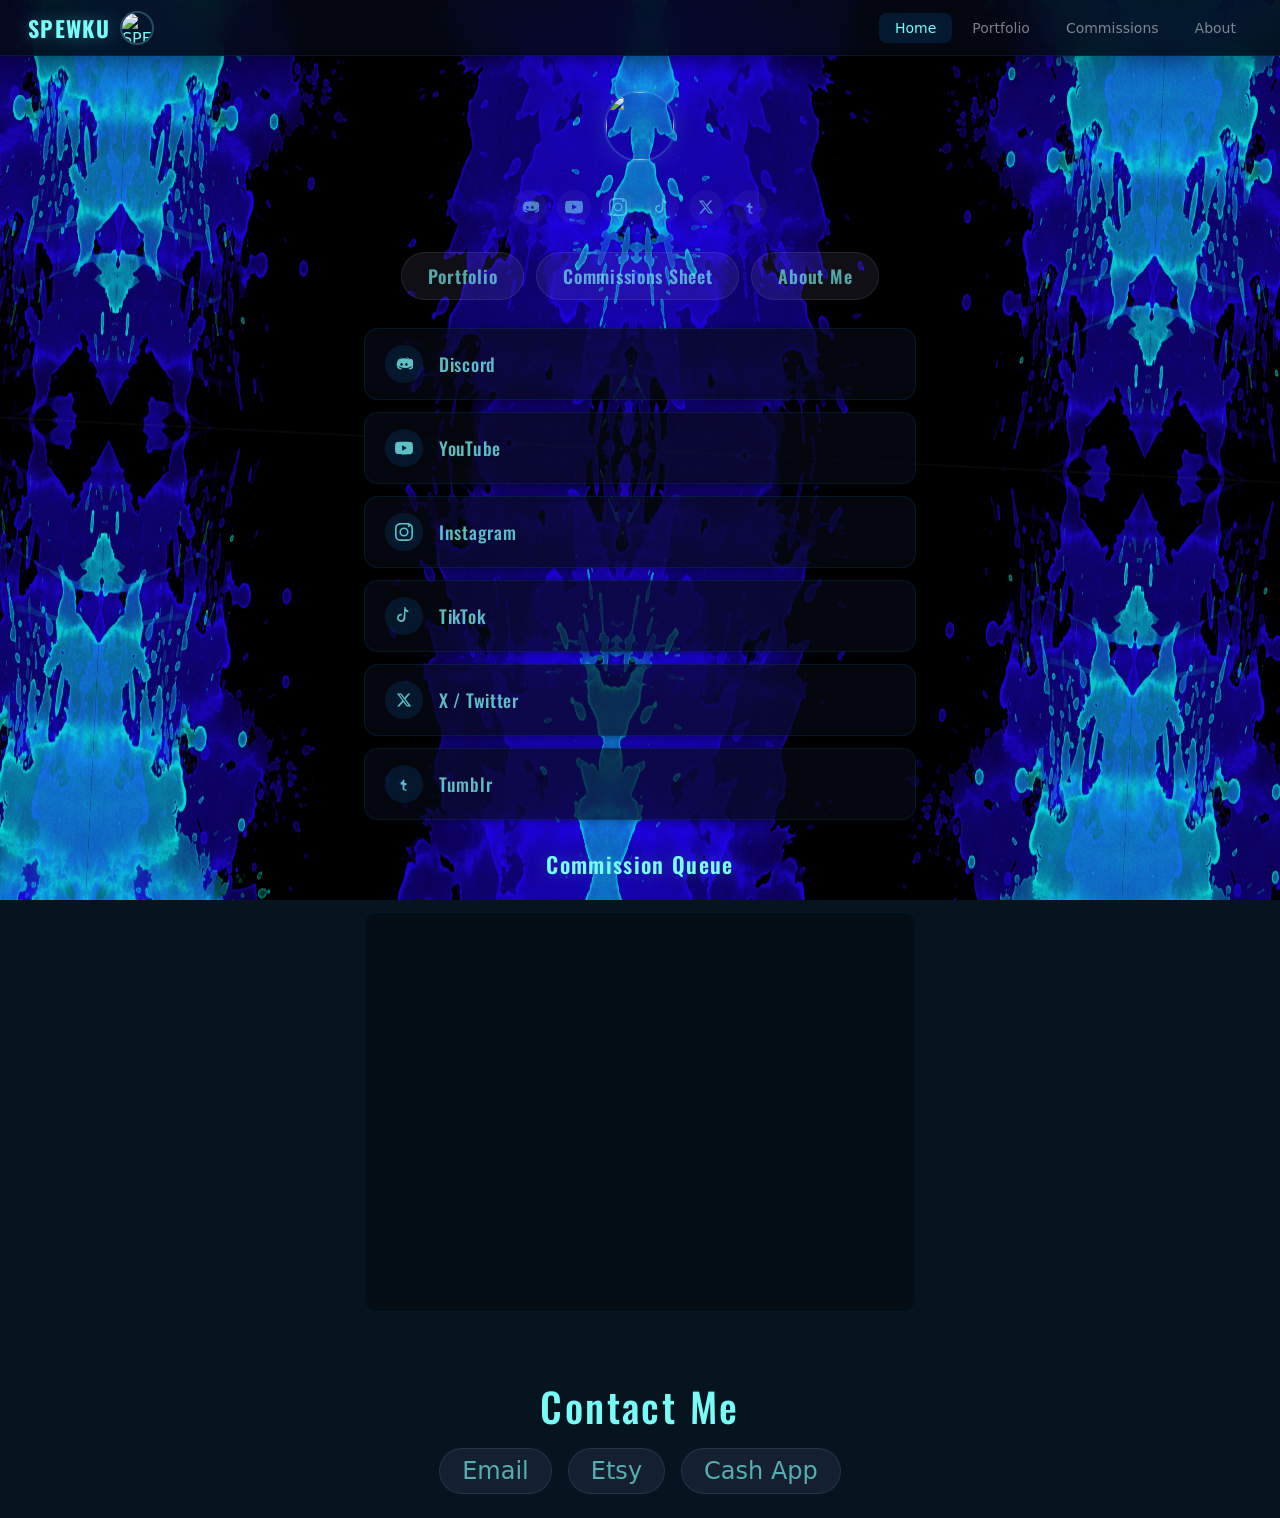
==== commit 1dd2adad: "navigation rework" ====
--- a/index.html
+++ b/index.html
@@ -10,7 +10,7 @@
   <link rel="preconnect" href="https://fonts.gstatic.com" crossorigin>
   <link href="https://fonts.googleapis.com/css2?family=Oswald:wght@400;500;600;700&family=Source+Serif+4:opsz,wght@8..60,400;8..60,600&display=swap" rel="stylesheet">
   <meta content="spewku.com" property="og:title" />
-  <meta content="Spewku's personal artwork portfolio." property="og:description" />
+  <meta content="Spewku's social links and commissions." property="og:description" />
   <meta content="https://spewku.com" property="og:url" />
   <meta content="https://spewku.com/img/icon.png" property="og:image" />
   <meta property="og:image:type" content="image/png">
@@ -19,6 +19,119 @@
   <meta name="twitter:card" content="summary_large_image">
   <meta name="twitter:image:src" content="https://spewku.com/img/icon.png">
   <meta content="#0990f7" data-react-helmet="true" name="theme-color" />
+  <style>
+    .socials-page {
+      width: 100%;
+      max-width: 600px;
+      padding: 90px 24px 40px;
+      display: flex;
+      flex-direction: column;
+      align-items: center;
+      gap: 28px;
+    }
+    .socials-header-logo {
+      width: 72px;
+      height: 72px;
+      border-radius: 50%;
+      overflow: hidden;
+      border: 2px solid rgba(121, 251, 247, 0.2);
+      box-shadow: 0 0 24px rgba(121, 251, 247, 0.15);
+    }
+    .socials-header-logo-img {
+      width: 100%;
+      height: 100%;
+      object-fit: cover;
+      display: block;
+    }
+    .socials-grid {
+      display: flex;
+      flex-direction: column;
+      gap: 12px;
+      width: 100%;
+    }
+    .social-card {
+      display: flex;
+      align-items: center;
+      gap: 16px;
+      padding: 16px 20px;
+      border-radius: 14px;
+      background: rgba(8, 12, 24, 0.65);
+      border: 1px solid rgba(9, 144, 247, 0.12);
+      text-decoration: none;
+      color: rgba(121, 251, 247, 0.75);
+      font-family: 'Oswald', system-ui, sans-serif;
+      font-size: 18px;
+      font-weight: 500;
+      letter-spacing: 0.04em;
+      transition: background 0.2s, border-color 0.2s, transform 0.15s, box-shadow 0.2s;
+      box-shadow: 0 2px 8px rgba(0, 0, 0, 0.3);
+    }
+    .social-card:hover {
+      background: rgba(9, 144, 247, 0.1);
+      border-color: rgba(121, 251, 247, 0.3);
+      color: #79fbf7;
+      transform: translateY(-2px);
+      box-shadow: 0 4px 16px rgba(9, 144, 247, 0.15);
+    }
+    .social-card-icon {
+      width: 38px;
+      height: 38px;
+      display: flex;
+      align-items: center;
+      justify-content: center;
+      border-radius: 50%;
+      background: rgba(9, 144, 247, 0.12);
+      flex-shrink: 0;
+    }
+    .social-card-name {
+      flex: 1;
+    }
+    .social-card-handle {
+      font-size: 13px;
+      color: rgba(121, 251, 247, 0.4);
+      font-family: system-ui, sans-serif;
+      letter-spacing: 0;
+    }
+    .socials-icons {
+      display: flex;
+      gap: 10px;
+      flex-wrap: wrap;
+      justify-content: center;
+    }
+    .home-links {
+      display: flex;
+      gap: 12px;
+      flex-wrap: wrap;
+      justify-content: center;
+    }
+    .home-link-btn {
+      padding: 10px 26px;
+      border-radius: 999px;
+      font-size: 18px;
+      font-weight: 600;
+      letter-spacing: 0.04em;
+      text-decoration: none;
+      color: rgba(121, 251, 247, 0.65);
+      background: rgba(153, 146, 204, 0.1);
+      border: 1px solid rgba(153, 146, 204, 0.15);
+      font-family: 'Oswald', system-ui, sans-serif;
+      transition: background 0.2s, color 0.2s, border-color 0.2s, box-shadow 0.2s;
+    }
+    .home-link-btn:hover {
+      background: rgba(9, 144, 247, 0.15);
+      color: #79fbf7;
+      border-color: rgba(121, 251, 247, 0.3);
+      box-shadow: 0 0 20px rgba(121, 251, 247, 0.1);
+    }
+    .home-commission-title {
+      font-family: 'Oswald', system-ui, sans-serif;
+      font-size: 22px;
+      font-weight: 600;
+      letter-spacing: 0.06em;
+      color: #79fbf7;
+      text-shadow: 0 0 18px rgba(121, 251, 247, 0.3);
+    }
+  </style>
 </head>
 <body>
   <div class="pageloader" id="pageloader"><div class="pageloader-spinner"></div></div>
@@ -33,277 +146,168 @@
       </div>
     </a>
     <div class="top-nav-links">
-      <a href="/" class="top-nav-btn top-nav-btn--active">Portfolio</a>
-      <a href="/about/" class="top-nav-btn">About Me</a>
-      <a href="/socials/" class="top-nav-btn">Socials</a>
-      <a href="/game-art/" class="top-nav-btn">Game Art</a>
+      <a href="/" class="top-nav-btn top-nav-btn--active">Home</a>
+      <a href="/game-art/" class="top-nav-btn">Portfolio</a>
+      <a id="configNavCommission" href="https://spewkuprices.carrd.co/" target="_blank" rel="noopener noreferrer" class="top-nav-btn">Commissions</a>
+      <a href="/about/" class="top-nav-btn">About</a>
     </div>
   </nav>
 
-  <div class="root-wrap">
-    <header class="root-header">
-      <a id="configCommissionLink" href="https://spewkuprices.carrd.co/" target="_blank" rel="noopener noreferrer" class="root-link-btn root-link-btn--prominent">COMMISSIONS PRICE SHEET</a>
-      <div class="header-logo-placeholder">
-        <img src="personal/pfp.png" alt="" class="header-logo-placeholder-img" />
+  <div class="socials-page">
+    <div class="socials-header-logo">
+      <img src="personal/pfp.png" alt="" class="socials-header-logo-img" id="homeLogoImg" />
+    </div>
+
+    <div class="socials-icons" id="socialsIcons">
+      <a href="https://discord.com/users/653301669295292426" target="_blank" rel="noopener noreferrer" class="social-link" aria-label="Discord"><svg width="18" height="18" viewBox="3,5,14,10.18" fill="currentColor"><path d="M15.09 6.27c0 0-1.46-1.14-3.18-1.27l-.16.31c1.56.38 2.27.93 3.02 1.6-1.29-.66-2.56-1.27-4.77-1.27-2.22 0-3.49.61-4.77 1.27.75-.67 1.6-1.28 3.02-1.6l-.16-.31C7.31 5.13 5.85 6.27 5.85 6.27c-3.02 4.56-.64 7.05-.64 7.05 1.15.95 2.64.97 2.64.97l.52-.64c-.98-.28-2.27-.89-3.02-2.23.54.4 2.43 1.73 5.65 1.73 3.2 0 5.1-1.33 5.64-1.73-.75 1.34-2.04 1.95-3.02 2.23l.52.64s1.49-.02 2.64-.97c0 0 2.38-2.49-.64-7.05zM8.11 11.5c-.55 0-1-.5-1-1.1 0-.62.45-1.12 1-1.12s1 .5 1 1.12c0 .6-.45 1.1-1 1.1zm3.78 0c-.55 0-1-.5-1-1.1 0-.62.45-1.12 1-1.12s1 .5 1 1.12c0 .6-.45 1.1-1 1.1z"/></svg></a>
+      <a href="https://www.youtube.com/channel/UCfLTX_yDxQh9ZA-UkRIk4tA" target="_blank" rel="noopener noreferrer" class="social-link" aria-label="YouTube"><svg width="18" height="18" viewBox="0 0 24 24" fill="currentColor"><path d="M23.5 6.19a3.02 3.02 0 0 0-2.12-2.14C19.5 3.5 12 3.5 12 3.5s-7.5 0-9.38.55A3.02 3.02 0 0 0 .5 6.19 31.6 31.6 0 0 0 0 12c0 1.95.16 3.87.5 5.81a3.02 3.02 0 0 0 2.12 2.14c1.88.55 9.38.55 9.38.55s7.5 0 9.38-.55a3.02 3.02 0 0 0 2.12-2.14c.34-1.94.5-3.86.5-5.81a31.6 31.6 0 0 0-.5-5.81zM9.55 15.57V8.43L15.82 12l-6.27 3.57z"/></svg></a>
+      <a href="https://www.instagram.com/spewku" target="_blank" rel="noopener noreferrer" class="social-link" aria-label="Instagram"><svg width="18" height="18" viewBox="0 0 24 24" fill="currentColor"><path d="M12 2.16c3.2 0 3.58.01 4.85.07 3.25.15 4.77 1.69 4.92 4.92.06 1.27.07 1.65.07 4.85s-.01 3.58-.07 4.85c-.15 3.23-1.66 4.77-4.92 4.92-1.27.06-1.64.07-4.85.07s-3.58-.01-4.85-.07c-3.26-.15-4.77-1.7-4.92-4.92-.06-1.27-.07-1.64-.07-4.85s.01-3.58.07-4.85c.15-3.23 1.66-4.77 4.92-4.92 1.27-.06 1.64-.07 4.85-.07zM12 0C8.74 0 8.33.01 7.05.07 2.7.27.27 2.7.07 7.05 0 8.33 0 8.74 0 12s.01 3.67.07 4.95c.2 4.35 2.62 6.78 6.98 6.98 1.28.06 1.69.07 4.95.07s3.67-.01 4.95-.07c4.35-.2 6.78-2.62 6.98-6.98.06-1.28.07-1.69.07-4.95s-.01-3.67-.07-4.95C23.73 2.7 21.3.27 16.95.07 15.67 0 15.26 0 12 0zm0 5.84A6.16 6.16 0 1 0 18.16 12 6.16 6.16 0 0 0 12 5.84zm0 10.16a4 4 0 1 1 0-8 4 4 0 0 1 0 8zm6.41-10.41a1.44 1.44 0 1 0 0-2.88 1.44 1.44 0 0 0 0 2.88z"/></svg></a>
+      <a href="https://www.tiktok.com/@spewkuwu" target="_blank" rel="noopener noreferrer" class="social-link" aria-label="TikTok"><svg width="18" height="18" viewBox="0 0 24 24" fill="currentColor"><path d="M12.53.02c.45-.02.9-.02 1.35-.01.05 1.06.42 2.07 1.05 2.86a4.45 4.45 0 0 0 2.96 1.65v2.5a6.93 6.93 0 0 1-4.04-1.3l.02 8.77a5.57 5.57 0 1 1-4.78-5.53l.06 2.5a3.16 3.16 0 1 0 2.2 3.02L12.53.02z"/></svg></a>
+      <a href="https://x.com/Spewkuu" target="_blank" rel="noopener noreferrer" class="social-link" aria-label="X / Twitter"><svg width="16" height="16" viewBox="0 0 24 24" fill="currentColor"><path d="M18.244 2.25h3.308l-7.227 8.26 8.502 11.24H16.17l-5.214-6.817L4.99 21.75H1.68l7.73-8.835L1.254 2.25H8.08l4.713 6.231zm-1.161 17.52h1.833L7.084 4.126H5.117z"/></svg></a>
+      <a href="https://www.tumblr.com/spewkuu" target="_blank" rel="noopener noreferrer" class="social-link" aria-label="Tumblr"><svg width="16" height="16" viewBox="0 0 24 24" fill="currentColor"><path d="M14.14 21.86c-1.86 0-3.1-.4-3.72-1.19-.4-.51-.54-1.28-.54-2.32v-5.61h-2.9V9.72c.95-.14 1.97-.54 2.54-1.32.53-.73.8-1.63.8-2.68h2.27v4.9h3.06v3.24h-3.06v5.02c0 .54.14.82.27.95.32.32.82.4 1.49.4h1.3v2.23h-1.71z"/></svg></a>
+    </div>
+
+    <div class="home-links" id="homeLinks">
+      <a href="/game-art/" class="home-link-btn">Portfolio</a>
+      <a id="configCommissionSheet" href="https://spewkuprices.carrd.co/" target="_blank" rel="noopener noreferrer" class="home-link-btn">Commissions Sheet</a>
+      <a href="/about/" class="home-link-btn">About Me</a>
+    </div>
+
+    <div class="socials-grid" id="socialsGrid">
+      <a href="https://discord.com/users/653301669295292426" target="_blank" rel="noopener noreferrer" class="social-card">
+        <div class="social-card-icon"><svg width="20" height="20" viewBox="3,5,14,10.18" fill="currentColor"><path d="M15.09 6.27c0 0-1.46-1.14-3.18-1.27l-.16.31c1.56.38 2.27.93 3.02 1.6-1.29-.66-2.56-1.27-4.77-1.27-2.22 0-3.49.61-4.77 1.27.75-.67 1.6-1.28 3.02-1.6l-.16-.31C7.31 5.13 5.85 6.27 5.85 6.27c-3.02 4.56-.64 7.05-.64 7.05 1.15.95 2.64.97 2.64.97l.52-.64c-.98-.28-2.27-.89-3.02-2.23.54.4 2.43 1.73 5.65 1.73 3.2 0 5.1-1.33 5.64-1.73-.75 1.34-2.04 1.95-3.02 2.23l.52.64s1.49-.02 2.64-.97c0 0 2.38-2.49-.64-7.05zM8.11 11.5c-.55 0-1-.5-1-1.1 0-.62.45-1.12 1-1.12s1 .5 1 1.12c0 .6-.45 1.1-1 1.1zm3.78 0c-.55 0-1-.5-1-1.1 0-.62.45-1.12 1-1.12s1 .5 1 1.12c0 .6-.45 1.1-1 1.1z"/></svg></div>
+        <span class="social-card-name">Discord</span>
+      </a>
+      <a href="https://www.youtube.com/channel/UCfLTX_yDxQh9ZA-UkRIk4tA" target="_blank" rel="noopener noreferrer" class="social-card">
+        <div class="social-card-icon"><svg width="20" height="20" viewBox="0 0 24 24" fill="currentColor"><path d="M23.5 6.19a3.02 3.02 0 0 0-2.12-2.14C19.5 3.5 12 3.5 12 3.5s-7.5 0-9.38.55A3.02 3.02 0 0 0 .5 6.19 31.6 31.6 0 0 0 0 12c0 1.95.16 3.87.5 5.81a3.02 3.02 0 0 0 2.12 2.14c1.88.55 9.38.55 9.38.55s7.5 0 9.38-.55a3.02 3.02 0 0 0 2.12-2.14c.34-1.94.5-3.86.5-5.81a31.6 31.6 0 0 0-.5-5.81zM9.55 15.57V8.43L15.82 12l-6.27 3.57z"/></svg></div>
+        <span class="social-card-name">YouTube</span>
+      </a>
+      <a href="https://www.instagram.com/spewku" target="_blank" rel="noopener noreferrer" class="social-card">
+        <div class="social-card-icon"><svg width="20" height="20" viewBox="0 0 24 24" fill="currentColor"><path d="M12 2.16c3.2 0 3.58.01 4.85.07 3.25.15 4.77 1.69 4.92 4.92.06 1.27.07 1.65.07 4.85s-.01 3.58-.07 4.85c-.15 3.23-1.66 4.77-4.92 4.92-1.27.06-1.64.07-4.85.07s-3.58-.01-4.85-.07c-3.26-.15-4.77-1.7-4.92-4.92-.06-1.27-.07-1.64-.07-4.85s.01-3.58.07-4.85c.15-3.23 1.66-4.77 4.92-4.92 1.27-.06 1.64-.07 4.85-.07zM12 0C8.74 0 8.33.01 7.05.07 2.7.27.27 2.7.07 7.05 0 8.33 0 8.74 0 12s.01 3.67.07 4.95c.2 4.35 2.62 6.78 6.98 6.98 1.28.06 1.69.07 4.95.07s3.67-.01 4.95-.07c4.35-.2 6.78-2.62 6.98-6.98.06-1.28.07-1.69.07-4.95s-.01-3.67-.07-4.95C23.73 2.7 21.3.27 16.95.07 15.67 0 15.26 0 12 0zm0 5.84A6.16 6.16 0 1 0 18.16 12 6.16 6.16 0 0 0 12 5.84zm0 10.16a4 4 0 1 1 0-8 4 4 0 0 1 0 8zm6.41-10.41a1.44 1.44 0 1 0 0-2.88 1.44 1.44 0 0 0 0 2.88z"/></svg></div>
+        <span class="social-card-name">Instagram</span>
+      </a>
+      <a href="https://www.tiktok.com/@spewkuwu" target="_blank" rel="noopener noreferrer" class="social-card">
+        <div class="social-card-icon"><svg width="20" height="20" viewBox="0 0 24 24" fill="currentColor"><path d="M12.53.02c.45-.02.9-.02 1.35-.01.05 1.06.42 2.07 1.05 2.86a4.45 4.45 0 0 0 2.96 1.65v2.5a6.93 6.93 0 0 1-4.04-1.3l.02 8.77a5.57 5.57 0 1 1-4.78-5.53l.06 2.5a3.16 3.16 0 1 0 2.2 3.02L12.53.02z"/></svg></div>
+        <span class="social-card-name">TikTok</span>
+      </a>
+      <a href="https://x.com/Spewkuu" target="_blank" rel="noopener noreferrer" class="social-card">
+        <div class="social-card-icon"><svg width="18" height="18" viewBox="0 0 24 24" fill="currentColor"><path d="M18.244 2.25h3.308l-7.227 8.26 8.502 11.24H16.17l-5.214-6.817L4.99 21.75H1.68l7.73-8.835L1.254 2.25H8.08l4.713 6.231zm-1.161 17.52h1.833L7.084 4.126H5.117z"/></svg></div>
+        <span class="social-card-name">X / Twitter</span>
+      </a>
+      <a href="https://www.tumblr.com/spewkuu" target="_blank" rel="noopener noreferrer" class="social-card">
+        <div class="social-card-icon"><svg width="18" height="18" viewBox="0 0 24 24" fill="currentColor"><path d="M14.14 21.86c-1.86 0-3.1-.4-3.72-1.19-.4-.51-.54-1.28-.54-2.32v-5.61h-2.9V9.72c.95-.14 1.97-.54 2.54-1.32.53-.73.8-1.63.8-2.68h2.27v4.9h3.06v3.24h-3.06v5.02c0 .54.14.82.27.95.32.32.82.4 1.49.4h1.3v2.23h-1.71z"/></svg></div>
+        <span class="social-card-name">Tumblr</span>
+      </a>
+    </div>
+
+    <div class="home-commission-title">Commission Queue</div>
+    <div class="root-commission">
+      <div class="commission-wrap">
+        <iframe src="https://docs.google.com/spreadsheets/d/e/2PACX-1vTaYLx0AD2VrJFgxEJED3gb950iaWii7R8vGqMyJA1eHBcuIk0AcYfg_Xwq0g-ZtWd4yRL-5VzXCfBG/pubhtml?gid=1354450412&amp;single=true" class="commission-frame" title="Spewku's Commission Queue"></iframe>
       </div>
-    </header>
-
-    <div class="root-body">
-      <main class="root-content">
-        <div class="tabs">
-          <div class="tabs-bar">
-            <button class="tab-head tab-head--active" data-tab="tab2d">
-              <span>2D Portfolio</span>
-              <svg class="tab-chevron" width="12" height="8" viewBox="0 0 12 8" fill="currentColor"><path d="M1 1l5 5 5-5"/></svg>
-            </button>
-            <button class="tab-head" data-tab="tab3d">
-              <span>3D Portfolio</span>
-              <svg class="tab-chevron" width="12" height="8" viewBox="0 0 12 8" fill="currentColor"><path d="M1 1l5 5 5-5"/></svg>
-            </button>
-            <button class="tab-head" data-tab="tabAvatars">
-              <span>Avatars</span>
-              <svg class="tab-chevron" width="12" height="8" viewBox="0 0 12 8" fill="currentColor"><path d="M1 1l5 5 5-5"/></svg>
-            </button>
-          </div>
-          <div class="tab-body tab-body--active" id="tab2d">
-            <div class="grid" id="grid2d"></div>
-          </div>
-          <div class="tab-body" id="tab3d">
-            <div class="grid" id="grid3d"></div>
-          </div>
-          <div class="tab-body" id="tabAvatars">
-            <div class="grid" id="gridAvatars"></div>
-          </div>
-        </div>
-      </main>
-    </div>
-
-    <footer class="root-footer">
-      <h2 class="root-footer-heading">Contact Me</h2>
-      <div class="root-footer-links" id="configFooterLinks">
-        <a href="mailto:spewku.business@gmail.com" target="_blank" rel="noopener noreferrer" class="root-footer-link-btn">Email</a>
-        <a href="https://www.etsy.com/shop/Spewku" target="_blank" rel="noopener noreferrer" class="root-footer-link-btn">Etsy</a>
-        <a href="https://cash.app/$Spewku" target="_blank" rel="noopener noreferrer" class="root-footer-link-btn">Cash App</a>
-      </div>
-    </footer>
+    </div>
   </div>
 
-  <dialog class="detail" id="detail">
-    <div class="detail-scroll">
-      <button class="detail-close" id="detailClose" aria-label="Close">&times;</button>
-      <div class="detail-hero-row">
-        <button class="detail-nav detail-nav--prev" id="detailPrev" aria-label="Previous image">&#8249;</button>
-        <div class="detail-hero-wrap">
-          <img class="detail-hero" id="detailHero" alt="" />
-          <div class="detail-counter" id="detailCounter"></div>
-        </div>
-        <button class="detail-nav detail-nav--next" id="detailNext" aria-label="Next image">&#8250;</button>
-      </div>
-      <h2 class="detail-title" id="detailTitle"></h2>
-      <p class="detail-desc" id="detailDesc"></p>
-      <div class="detail-tags" id="detailTags"></div>
-      <div class="detail-carousel" id="detailCarousel"></div>
-      <a class="detail-source" id="detailSource" target="_blank" rel="noopener">View source</a>
-      <div class="detail-embed" id="detailEmbed"></div>
-    </div>
-  </dialog>
-
-  <script src="/js/cardLoader.js"></script>
+  <footer class="root-footer" id="socialsFooter">
+    <img id="socialsFooterImage" class="root-footer-pfp" src="" alt="Social" style="display:none" />
+    <h2 class="root-footer-heading">Contact Me</h2>
+    <div class="root-footer-links" id="socialsFooterLinks"></div>
+  </footer>
+
   <script>
-    const GALLERY_URL = '/artData.json';
-
-    async function loadSiteConfig() {
+    async function loadSocialLinks() {
       try {
         const res = await fetch('/siteConfig.json');
         const cfg = await res.json();
+        const sp = cfg.socialsPage || {};
+        const site = cfg.site || {};
         const p = cfg.personal || {};
-        const site = cfg.site || {};
-
-        const commEl = document.getElementById('configCommissionLink');
-        if (commEl && p.commissionLink) {
-          commEl.href = p.commissionLink;
-        }
-
-        const footerEl = document.getElementById('configFooterLinks');
-        if (footerEl && p.footerContacts) {
-          const footerBtns = footerEl.querySelectorAll('.root-footer-link-btn');
-          p.footerContacts.forEach((c, i) => {
-            if (footerBtns[i]) {
-              footerBtns[i].href = c.url;
-              footerBtns[i].textContent = c.label;
-            }
-          });
-        }
 
         if (site.pfpImage) {
           const navImg = document.querySelector('.nav-pfp-img');
           if (navImg) navImg.src = site.pfpImage;
-          const headerImg = document.querySelector('.header-logo-placeholder-img');
-          if (headerImg) headerImg.src = site.pfpImage;
+          const homeLogo = document.getElementById('homeLogoImg');
+          if (homeLogo) homeLogo.src = site.pfpImage;
+        }
+
+        if (p.commissionLink) {
+          const navComm = document.getElementById('configNavCommission');
+          if (navComm) navComm.href = p.commissionLink;
+          const sheetBtn = document.getElementById('configCommissionSheet');
+          if (sheetBtn) sheetBtn.href = p.commissionLink;
+        }
+
+        const svgMap = {
+          discord: '<svg width="18" height="18" viewBox="3,5,14,10.18" fill="currentColor"><path d="M15.09 6.27c0 0-1.46-1.14-3.18-1.27l-.16.31c1.56.38 2.27.93 3.02 1.6-1.29-.66-2.56-1.27-4.77-1.27-2.22 0-3.49.61-4.77 1.27.75-.67 1.6-1.28 3.02-1.6l-.16-.31C7.31 5.13 5.85 6.27 5.85 6.27c-3.02 4.56-.64 7.05-.64 7.05 1.15.95 2.64.97 2.64.97l.52-.64c-.98-.28-2.27-.89-3.02-2.23.54.4 2.43 1.73 5.65 1.73 3.2 0 5.1-1.33 5.64-1.73-.75 1.34-2.04 1.95-3.02 2.23l.52.64s1.49-.02 2.64-.97c0 0 2.38-2.49-.64-7.05zM8.11 11.5c-.55 0-1-.5-1-1.1 0-.62.45-1.12 1-1.12s1 .5 1 1.12c0 .6-.45 1.1-1 1.1zm3.78 0c-.55 0-1-.5-1-1.1 0-.62.45-1.12 1-1.12s1 .5 1 1.12c0 .6-.45 1.1-1 1.1z"/></svg>',
+          youtube: '<svg width="18" height="18" viewBox="0 0 24 24" fill="currentColor"><path d="M23.5 6.19a3.02 3.02 0 0 0-2.12-2.14C19.5 3.5 12 3.5 12 3.5s-7.5 0-9.38.55A3.02 3.02 0 0 0 .5 6.19 31.6 31.6 0 0 0 0 12c0 1.95.16 3.87.5 5.81a3.02 3.02 0 0 0 2.12 2.14c1.88.55 9.38.55 9.38.55s7.5 0 9.38-.55a3.02 3.02 0 0 0 2.12-2.14c.34-1.94.5-3.86.5-5.81a31.6 31.6 0 0 0-.5-5.81zM9.55 15.57V8.43L15.82 12l-6.27 3.57z"/></svg>',
+          instagram: '<svg width="18" height="18" viewBox="0 0 24 24" fill="currentColor"><path d="M12 2.16c3.2 0 3.58.01 4.85.07 3.25.15 4.77 1.69 4.92 4.92.06 1.27.07 1.65.07 4.85s-.01 3.58-.07 4.85c-.15 3.23-1.66 4.77-4.92 4.92-1.27.06-1.64.07-4.85.07s-3.58-.01-4.85-.07c-3.26-.15-4.77-1.7-4.92-4.92-.06-1.27-.07-1.64-.07-4.85s.01-3.58.07-4.85c.15-3.23 1.66-4.77 4.92-4.92 1.27-.06 1.64-.07 4.85-.07zM12 0C8.74 0 8.33.01 7.05.07 2.7.27.27 2.7.07 7.05 0 8.33 0 8.74 0 12s.01 3.67.07 4.95c.2 4.35 2.62 6.78 6.98 6.98 1.28.06 1.69.07 4.95.07s3.67-.01 4.95-.07c4.35-.2 6.78-2.62 6.98-6.98.06-1.28.07-1.69.07-4.95s-.01-3.67-.07-4.95C23.73 2.7 21.3.27 16.95.07 15.67 0 15.26 0 12 0zm0 5.84A6.16 6.16 0 1 0 18.16 12 6.16 6.16 0 0 0 12 5.84zm0 10.16a4 4 0 1 1 0-8 4 4 0 0 1 0 8zm6.41-10.41a1.44 1.44 0 1 0 0-2.88 1.44 1.44 0 0 0 0 2.88z"/></svg>',
+          tiktok: '<svg width="18" height="18" viewBox="0 0 24 24" fill="currentColor"><path d="M12.53.02c.45-.02.9-.02 1.35-.01.05 1.06.42 2.07 1.05 2.86a4.45 4.45 0 0 0 2.96 1.65v2.5a6.93 6.93 0 0 1-4.04-1.3l.02 8.77a5.57 5.57 0 1 1-4.78-5.53l.06 2.5a3.16 3.16 0 1 0 2.2 3.02L12.53.02z"/></svg>',
+          x: '<svg width="16" height="16" viewBox="0 0 24 24" fill="currentColor"><path d="M18.244 2.25h3.308l-7.227 8.26 8.502 11.24H16.17l-5.214-6.817L4.99 21.75H1.68l7.73-8.835L1.254 2.25H8.08l4.713 6.231zm-1.161 17.52h1.833L7.084 4.126H5.117z"/></svg>',
+          tumblr: '<svg width="16" height="16" viewBox="0 0 24 24" fill="currentColor"><path d="M14.14 21.86c-1.86 0-3.1-.4-3.72-1.19-.4-.51-.54-1.28-.54-2.32v-5.61h-2.9V9.72c.95-.14 1.97-.54 2.54-1.32.53-.73.8-1.63.8-2.68h2.27v4.9h3.06v3.24h-3.06v5.02c0 .54.14.82.27.95.32.32.82.4 1.49.4h1.3v2.23h-1.71z"/></svg>'
+        };
+
+        const keyFromLabel = (label) => {
+          const l = label.toLowerCase();
+          return l === 'x / twitter' ? 'x' : l;
+        };
+
+        if (sp.icons && sp.icons.length) {
+          const container = document.getElementById('socialsIcons');
+          container.innerHTML = '';
+          for (const item of sp.icons) {
+            const key = keyFromLabel(item.name);
+            const svg = svgMap[key] || '';
+            const a = document.createElement('a');
+            a.href = item.url;
+            a.target = '_blank';
+            a.rel = 'noopener noreferrer';
+            a.className = 'social-link';
+            a.setAttribute('aria-label', item.name);
+            a.innerHTML = svg;
+            container.appendChild(a);
+          }
+        }
+
+        if (sp.grid && sp.grid.length) {
+          const container = document.getElementById('socialsGrid');
+          container.innerHTML = '';
+          for (const item of sp.grid) {
+            const key = keyFromLabel(item.name);
+            const svg = svgMap[key] || '';
+            const a = document.createElement('a');
+            a.href = item.url;
+            a.target = '_blank';
+            a.rel = 'noopener noreferrer';
+            a.className = 'social-card';
+            a.innerHTML = '<div class="social-card-icon">' + svg + '</div><span class="social-card-name">' + item.name + '</span>';
+            container.appendChild(a);
+          }
+        }
+
+        const footerImg = document.getElementById('socialsFooterImage');
+        if (sp.socialImage) {
+          footerImg.src = sp.socialImage;
+          footerImg.style.display = 'block';
+        }
+
+        const footerLinks = document.getElementById('socialsFooterLinks');
+        const contacts = (sp.footerContacts && sp.footerContacts.length) ? sp.footerContacts : p.footerContacts || [];
+        footerLinks.innerHTML = '';
+        for (const c of contacts) {
+          const a = document.createElement('a');
+          a.href = c.url;
+          a.className = 'root-footer-link-btn';
+          a.target = '_blank';
+          a.rel = 'noopener noreferrer';
+          a.textContent = c.label;
+          footerLinks.appendChild(a);
         }
       } catch (e) {
-        console.warn('Could not load siteConfig:', e);
+        console.warn('Could not load social links:', e);
       }
     }
 
-    async function loadGallery() {
-      try {
-        const res = await fetch(GALLERY_URL);
-        const data = await res.json();
-        const posts = data.artData || [];
-
-        const filtered = posts.filter(p => p.type === 'personal');
-
-        const groups = { 'false': [], 'true': [], 'avatar': [] };
-        for (const post of filtered) {
-          if (post.isAvatar) {
-            groups['avatar'].push(post);
-          } else {
-            groups[String(post.is3D)].push(post);
-          }
-        }
-
-        renderGrid('grid2d', groups['false']);
-        renderGrid('grid3d', groups['true']);
-        renderGrid('gridAvatars', groups['avatar']);
-      } catch (e) {
-        console.error('Failed to load gallery:', e);
-      }
-    }
-
-    function renderGrid(id, items) {
-      const grid = document.getElementById(id);
-      cardLoader.mount(grid, items, el => openDetail(el.dataset.post));
-    }
-
-    let currentImages = [];
-    let currentImageIndex = 0;
-
-    function showImage(index) {
-      if (!currentImages.length) return;
-      if (index < 0) index = currentImages.length - 1;
-      if (index >= currentImages.length) index = 0;
-      currentImageIndex = index;
-
-      const hero = document.getElementById('detailHero');
-      hero.src = currentImages[index];
-      hero.alt = '';
-
-      const counter = document.getElementById('detailCounter');
-      counter.textContent = currentImages.length > 1
-        ? `${index + 1} / ${currentImages.length}`
-        : '';
-
-      const thumbs = document.querySelectorAll('.detail-carousel-img');
-      thumbs.forEach((t, i) => t.classList.toggle('detail-carousel-img--active', i === index));
-
-      document.getElementById('detailPrev').style.display = currentImages.length > 1 ? '' : 'none';
-      document.getElementById('detailNext').style.display = currentImages.length > 1 ? '' : 'none';
-
-      const activeThumb = thumbs[index];
-      if (activeThumb) activeThumb.scrollIntoView({ behavior: 'smooth', block: 'nearest', inline: 'center' });
-    }
-
-    function openDetail(encoded) {
-      if (!encoded) return;
-      const item = JSON.parse(decodeURIComponent(encoded));
-      const dialog = document.getElementById('detail');
-
-      currentImages = item.images || [];
-      currentImageIndex = 0;
-
-      showImage(0);
-
-      document.getElementById('detailTitle').textContent = item.title;
-      document.getElementById('detailDesc').textContent = item.description;
-
-      const tagsEl = document.getElementById('detailTags');
-      const tags = item.tags || [];
-      if (tags.length) {
-        tagsEl.innerHTML = tags.map(t => `<span class="tag-badge">${t}</span>`).join(' ');
-        tagsEl.style.display = 'block';
-      } else {
-        tagsEl.style.display = 'none';
-      }
-
-      const carousel = document.getElementById('detailCarousel');
-      carousel.innerHTML = currentImages.map((src, i) =>
-        `<img src="${src}" alt="" class="detail-carousel-img" data-index="${i}" />`
-      ).join('');
-
-      carousel.querySelectorAll('.detail-carousel-img').forEach(el => {
-        el.addEventListener('click', () => showImage(Number(el.dataset.index)));
-      });
-
-      const source = document.getElementById('detailSource');
-      if (item.sourceLink) {
-        source.href = item.sourceLink;
-        source.style.display = 'inline-block';
-      } else {
-        source.style.display = 'none';
-      }
-
-      const embedDiv = document.getElementById('detailEmbed');
-      if (item.embed) {
-        embedDiv.innerHTML = item.embed;
-        embedDiv.style.display = 'block';
-      } else {
-        embedDiv.style.display = 'none';
-      }
-
-      dialog.showModal();
-      document.body.style.overflow = 'hidden';
-    }
-
-    document.getElementById('detailClose').addEventListener('click', () => {
-      document.getElementById('detail').close();
-      document.body.style.overflow = '';
-    });
-
-    document.getElementById('detail').addEventListener('click', (e) => {
-      if (e.target === e.currentTarget) {
-        document.getElementById('detail').close();
-        document.body.style.overflow = '';
-      }
-    });
-
-    document.getElementById('detailPrev').addEventListener('click', () => showImage(currentImageIndex - 1));
-    document.getElementById('detailNext').addEventListener('click', () => showImage(currentImageIndex + 1));
-
-    document.getElementById('detail').addEventListener('keydown', (e) => {
-      if (e.key === 'ArrowLeft') { showImage(currentImageIndex - 1); e.preventDefault(); }
-      if (e.key === 'ArrowRight') { showImage(currentImageIndex + 1); e.preventDefault(); }
-    });
-
-    let activeTab = 'tab2d';
-    document.querySelectorAll('.tab-head').forEach(btn => {
-      btn.addEventListener('click', () => {
-        const tab = btn.dataset.tab;
-        if (tab === activeTab) {
-          document.querySelectorAll('.tab-head').forEach(b => b.classList.remove('tab-head--active'));
-          document.querySelectorAll('.tab-body').forEach(b => b.classList.remove('tab-body--active'));
-          activeTab = null;
-        } else {
-          document.querySelectorAll('.tab-head').forEach(b => b.classList.remove('tab-head--active'));
-          document.querySelectorAll('.tab-body').forEach(b => b.classList.remove('tab-body--active'));
-          btn.classList.add('tab-head--active');
-          document.getElementById(tab).classList.add('tab-body--active');
-          activeTab = tab;
-        }
-      });
-    });
-
-    const tabsBar = document.querySelector('.tabs-bar');
-    const topNav = document.querySelector('.top-nav');
-    window.addEventListener('scroll', () => {
-      const y = window.scrollY;
-      const navH = topNav.offsetHeight;
-      const stuck = tabsBar.getBoundingClientRect().top <= navH;
-      tabsBar.classList.toggle('tabs-bar--stuck', stuck);
-    }, { passive: true });
-
-    loadSiteConfig();
-    loadGallery();
+    loadSocialLinks();
   </script>
   <script src="/js/loader.js"></script>
   <script type="module" src="/background/main.js"></script>
--- a/style.css
+++ b/style.css
@@ -449,13 +449,14 @@
   display: flex;
   justify-content: center;
   margin-top: 4px;
+  width: 100%;
 }
 
 .commission-wrap {
   width: 100%;
   max-width: 560px;
-  max-height: 400px;
-  aspect-ratio: 1 / 1;
+  height: min(400px, 60vh);
+  min-height: 280px;
   overflow: hidden;
   border-radius: 12px;
   border: 1px solid rgba(9, 144, 247, 0.08);
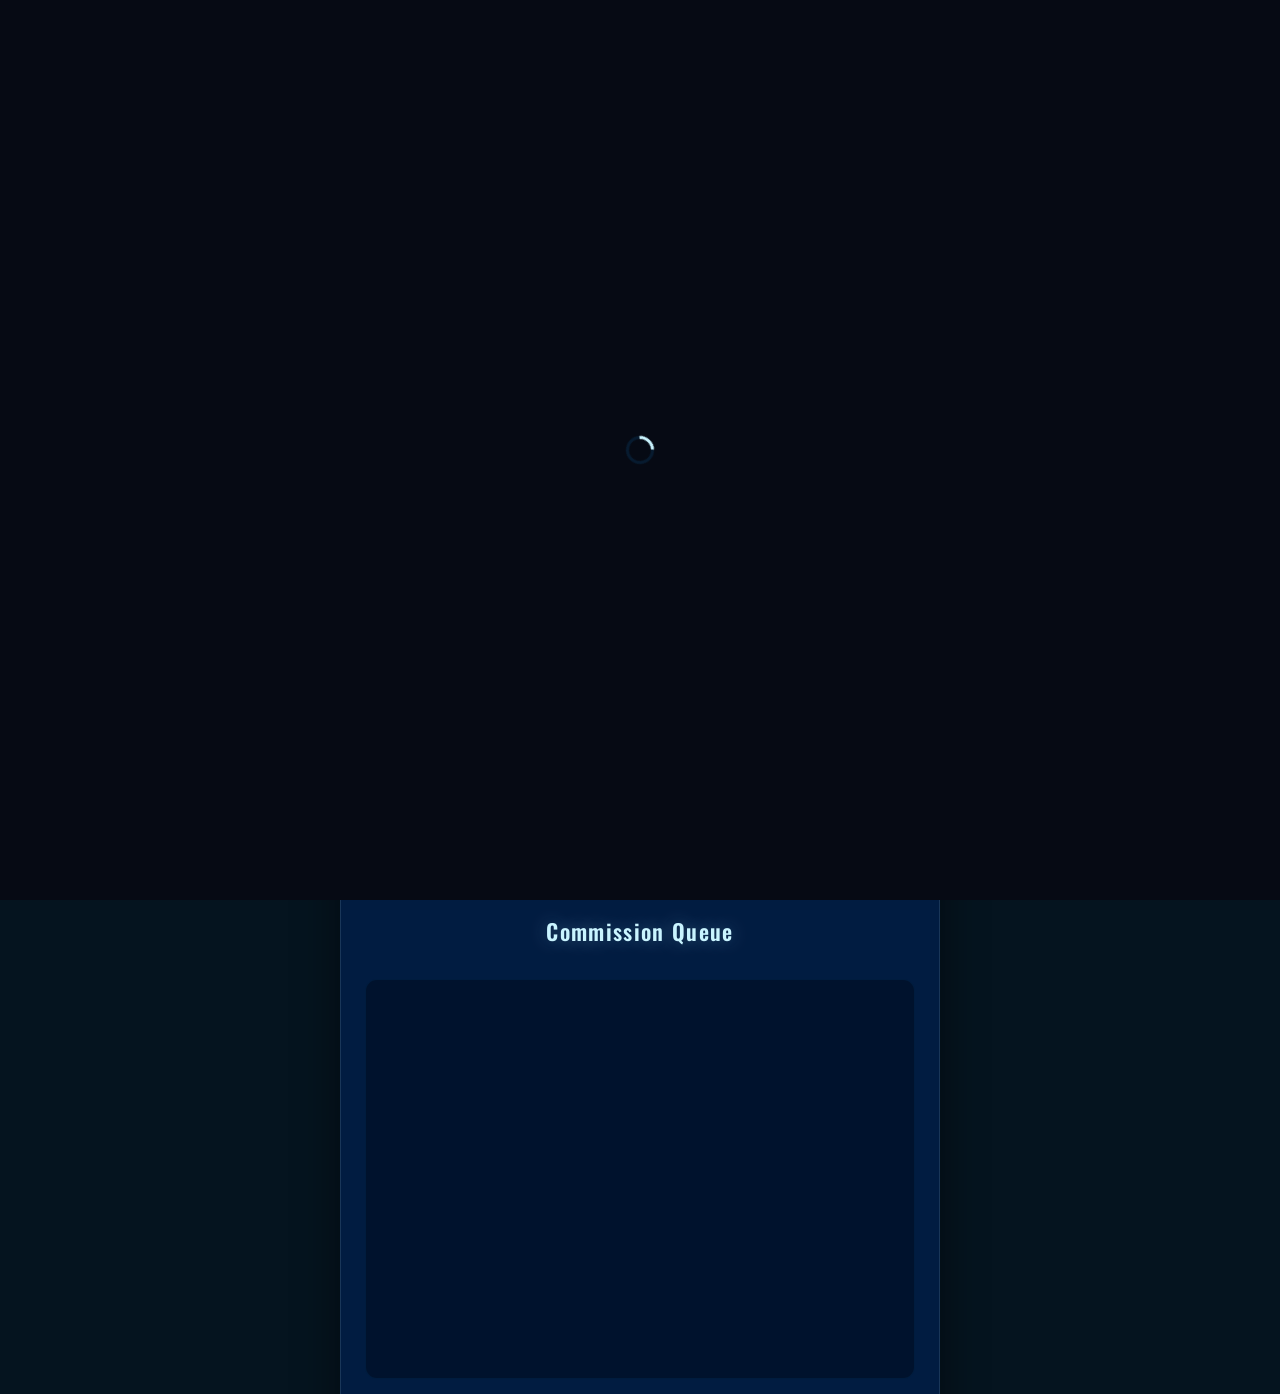
==== commit 092f3ce0: "Visual Refactor" ====
--- a/index.html
+++ b/index.html
@@ -4,312 +4,10 @@
   <meta charset="UTF-8" />
   <title>spewku.com</title>
   <meta name="viewport" content="width=device-width, initial-scale=1.0" />
-  <link rel="stylesheet" href="style.css" />
-  <link rel="stylesheet" href="/background/style.css" />
-  <link rel="preconnect" href="https://fonts.googleapis.com">
-  <link rel="preconnect" href="https://fonts.gstatic.com" crossorigin>
-  <link href="https://fonts.googleapis.com/css2?family=Oswald:wght@400;500;600;700&family=Source+Serif+4:opsz,wght@8..60,400;8..60,600&display=swap" rel="stylesheet">
-  <meta content="spewku.com" property="og:title" />
-  <meta content="Spewku's social links and commissions." property="og:description" />
-  <meta content="https://spewku.com" property="og:url" />
-  <meta content="https://spewku.com/img/icon.png" property="og:image" />
-  <meta property="og:image:type" content="image/png">
-  <meta property="og:image:width" content="850">
-  <meta property="og:image:height" content="858">
-  <meta name="twitter:card" content="summary_large_image">
-  <meta name="twitter:image:src" content="https://spewku.com/img/icon.png">
-  <meta content="#0990f7" data-react-helmet="true" name="theme-color" />
-  <style>
-    .socials-page {
-      width: 100%;
-      max-width: 600px;
-      padding: 90px 24px 40px;
-      display: flex;
-      flex-direction: column;
-      align-items: center;
-      gap: 28px;
-    }
-    .socials-header-logo {
-      width: 72px;
-      height: 72px;
-      border-radius: 50%;
-      overflow: hidden;
-      border: 2px solid rgba(121, 251, 247, 0.2);
-      box-shadow: 0 0 24px rgba(121, 251, 247, 0.15);
-    }
-    .socials-header-logo-img {
-      width: 100%;
-      height: 100%;
-      object-fit: cover;
-      display: block;
-    }
-    .socials-grid {
-      display: flex;
-      flex-direction: column;
-      gap: 12px;
-      width: 100%;
-    }
-    .social-card {
-      display: flex;
-      align-items: center;
-      gap: 16px;
-      padding: 16px 20px;
-      border-radius: 14px;
-      background: rgba(8, 12, 24, 0.65);
-      border: 1px solid rgba(9, 144, 247, 0.12);
-      text-decoration: none;
-      color: rgba(121, 251, 247, 0.75);
-      font-family: 'Oswald', system-ui, sans-serif;
-      font-size: 18px;
-      font-weight: 500;
-      letter-spacing: 0.04em;
-      transition: background 0.2s, border-color 0.2s, transform 0.15s, box-shadow 0.2s;
-      box-shadow: 0 2px 8px rgba(0, 0, 0, 0.3);
-    }
-    .social-card:hover {
-      background: rgba(9, 144, 247, 0.1);
-      border-color: rgba(121, 251, 247, 0.3);
-      color: #79fbf7;
-      transform: translateY(-2px);
-      box-shadow: 0 4px 16px rgba(9, 144, 247, 0.15);
-    }
-    .social-card-icon {
-      width: 38px;
-      height: 38px;
-      display: flex;
-      align-items: center;
-      justify-content: center;
-      border-radius: 50%;
-      background: rgba(9, 144, 247, 0.12);
-      flex-shrink: 0;
-    }
-    .social-card-name {
-      flex: 1;
-    }
-    .social-card-handle {
-      font-size: 13px;
-      color: rgba(121, 251, 247, 0.4);
-      font-family: system-ui, sans-serif;
-      letter-spacing: 0;
-    }
-    .socials-icons {
-      display: flex;
-      gap: 10px;
-      flex-wrap: wrap;
-      justify-content: center;
-    }
-    .home-links {
-      display: flex;
-      gap: 12px;
-      flex-wrap: wrap;
-      justify-content: center;
-    }
-    .home-link-btn {
-      padding: 10px 26px;
-      border-radius: 999px;
-      font-size: 18px;
-      font-weight: 600;
-      letter-spacing: 0.04em;
-      text-decoration: none;
-      color: rgba(121, 251, 247, 0.65);
-      background: rgba(153, 146, 204, 0.1);
-      border: 1px solid rgba(153, 146, 204, 0.15);
-      font-family: 'Oswald', system-ui, sans-serif;
-      transition: background 0.2s, color 0.2s, border-color 0.2s, box-shadow 0.2s;
-    }
-    .home-link-btn:hover {
-      background: rgba(9, 144, 247, 0.15);
-      color: #79fbf7;
-      border-color: rgba(121, 251, 247, 0.3);
-      box-shadow: 0 0 20px rgba(121, 251, 247, 0.1);
-    }
-    .home-commission-title {
-      font-family: 'Oswald', system-ui, sans-serif;
-      font-size: 22px;
-      font-weight: 600;
-      letter-spacing: 0.06em;
-      color: #79fbf7;
-      text-shadow: 0 0 18px rgba(121, 251, 247, 0.3);
-    }
-  </style>
+  <meta http-equiv="refresh" content="0;url=/home/" />
+  <link rel="canonical" href="/home/" />
 </head>
 <body>
-  <div class="pageloader" id="pageloader"><div class="pageloader-spinner"></div></div>
-
-  <canvas id="water" aria-hidden="true"></canvas>
-
-  <nav class="top-nav" id="topNav">
-    <a href="/" class="top-nav-logo">
-      <span>SPEWKU</span>
-      <div class="nav-pfp">
-        <img src="personal/pfp.png" alt="SPEWKU" class="nav-pfp-img" />
-      </div>
-    </a>
-    <div class="top-nav-links">
-      <a href="/" class="top-nav-btn top-nav-btn--active">Home</a>
-      <a href="/game-art/" class="top-nav-btn">Portfolio</a>
-      <a id="configNavCommission" href="https://spewkuprices.carrd.co/" target="_blank" rel="noopener noreferrer" class="top-nav-btn">Commissions</a>
-      <a href="/about/" class="top-nav-btn">About</a>
-    </div>
-  </nav>
-
-  <div class="socials-page">
-    <div class="socials-header-logo">
-      <img src="personal/pfp.png" alt="" class="socials-header-logo-img" id="homeLogoImg" />
-    </div>
-
-    <div class="socials-icons" id="socialsIcons">
-      <a href="https://discord.com/users/653301669295292426" target="_blank" rel="noopener noreferrer" class="social-link" aria-label="Discord"><svg width="18" height="18" viewBox="3,5,14,10.18" fill="currentColor"><path d="M15.09 6.27c0 0-1.46-1.14-3.18-1.27l-.16.31c1.56.38 2.27.93 3.02 1.6-1.29-.66-2.56-1.27-4.77-1.27-2.22 0-3.49.61-4.77 1.27.75-.67 1.6-1.28 3.02-1.6l-.16-.31C7.31 5.13 5.85 6.27 5.85 6.27c-3.02 4.56-.64 7.05-.64 7.05 1.15.95 2.64.97 2.64.97l.52-.64c-.98-.28-2.27-.89-3.02-2.23.54.4 2.43 1.73 5.65 1.73 3.2 0 5.1-1.33 5.64-1.73-.75 1.34-2.04 1.95-3.02 2.23l.52.64s1.49-.02 2.64-.97c0 0 2.38-2.49-.64-7.05zM8.11 11.5c-.55 0-1-.5-1-1.1 0-.62.45-1.12 1-1.12s1 .5 1 1.12c0 .6-.45 1.1-1 1.1zm3.78 0c-.55 0-1-.5-1-1.1 0-.62.45-1.12 1-1.12s1 .5 1 1.12c0 .6-.45 1.1-1 1.1z"/></svg></a>
-      <a href="https://www.youtube.com/channel/UCfLTX_yDxQh9ZA-UkRIk4tA" target="_blank" rel="noopener noreferrer" class="social-link" aria-label="YouTube"><svg width="18" height="18" viewBox="0 0 24 24" fill="currentColor"><path d="M23.5 6.19a3.02 3.02 0 0 0-2.12-2.14C19.5 3.5 12 3.5 12 3.5s-7.5 0-9.38.55A3.02 3.02 0 0 0 .5 6.19 31.6 31.6 0 0 0 0 12c0 1.95.16 3.87.5 5.81a3.02 3.02 0 0 0 2.12 2.14c1.88.55 9.38.55 9.38.55s7.5 0 9.38-.55a3.02 3.02 0 0 0 2.12-2.14c.34-1.94.5-3.86.5-5.81a31.6 31.6 0 0 0-.5-5.81zM9.55 15.57V8.43L15.82 12l-6.27 3.57z"/></svg></a>
-      <a href="https://www.instagram.com/spewku" target="_blank" rel="noopener noreferrer" class="social-link" aria-label="Instagram"><svg width="18" height="18" viewBox="0 0 24 24" fill="currentColor"><path d="M12 2.16c3.2 0 3.58.01 4.85.07 3.25.15 4.77 1.69 4.92 4.92.06 1.27.07 1.65.07 4.85s-.01 3.58-.07 4.85c-.15 3.23-1.66 4.77-4.92 4.92-1.27.06-1.64.07-4.85.07s-3.58-.01-4.85-.07c-3.26-.15-4.77-1.7-4.92-4.92-.06-1.27-.07-1.64-.07-4.85s.01-3.58.07-4.85c.15-3.23 1.66-4.77 4.92-4.92 1.27-.06 1.64-.07 4.85-.07zM12 0C8.74 0 8.33.01 7.05.07 2.7.27.27 2.7.07 7.05 0 8.33 0 8.74 0 12s.01 3.67.07 4.95c.2 4.35 2.62 6.78 6.98 6.98 1.28.06 1.69.07 4.95.07s3.67-.01 4.95-.07c4.35-.2 6.78-2.62 6.98-6.98.06-1.28.07-1.69.07-4.95s-.01-3.67-.07-4.95C23.73 2.7 21.3.27 16.95.07 15.67 0 15.26 0 12 0zm0 5.84A6.16 6.16 0 1 0 18.16 12 6.16 6.16 0 0 0 12 5.84zm0 10.16a4 4 0 1 1 0-8 4 4 0 0 1 0 8zm6.41-10.41a1.44 1.44 0 1 0 0-2.88 1.44 1.44 0 0 0 0 2.88z"/></svg></a>
-      <a href="https://www.tiktok.com/@spewkuwu" target="_blank" rel="noopener noreferrer" class="social-link" aria-label="TikTok"><svg width="18" height="18" viewBox="0 0 24 24" fill="currentColor"><path d="M12.53.02c.45-.02.9-.02 1.35-.01.05 1.06.42 2.07 1.05 2.86a4.45 4.45 0 0 0 2.96 1.65v2.5a6.93 6.93 0 0 1-4.04-1.3l.02 8.77a5.57 5.57 0 1 1-4.78-5.53l.06 2.5a3.16 3.16 0 1 0 2.2 3.02L12.53.02z"/></svg></a>
-      <a href="https://x.com/Spewkuu" target="_blank" rel="noopener noreferrer" class="social-link" aria-label="X / Twitter"><svg width="16" height="16" viewBox="0 0 24 24" fill="currentColor"><path d="M18.244 2.25h3.308l-7.227 8.26 8.502 11.24H16.17l-5.214-6.817L4.99 21.75H1.68l7.73-8.835L1.254 2.25H8.08l4.713 6.231zm-1.161 17.52h1.833L7.084 4.126H5.117z"/></svg></a>
-      <a href="https://www.tumblr.com/spewkuu" target="_blank" rel="noopener noreferrer" class="social-link" aria-label="Tumblr"><svg width="16" height="16" viewBox="0 0 24 24" fill="currentColor"><path d="M14.14 21.86c-1.86 0-3.1-.4-3.72-1.19-.4-.51-.54-1.28-.54-2.32v-5.61h-2.9V9.72c.95-.14 1.97-.54 2.54-1.32.53-.73.8-1.63.8-2.68h2.27v4.9h3.06v3.24h-3.06v5.02c0 .54.14.82.27.95.32.32.82.4 1.49.4h1.3v2.23h-1.71z"/></svg></a>
-    </div>
-
-    <div class="home-links" id="homeLinks">
-      <a href="/game-art/" class="home-link-btn">Portfolio</a>
-      <a id="configCommissionSheet" href="https://spewkuprices.carrd.co/" target="_blank" rel="noopener noreferrer" class="home-link-btn">Commissions Sheet</a>
-      <a href="/about/" class="home-link-btn">About Me</a>
-    </div>
-
-    <div class="socials-grid" id="socialsGrid">
-      <a href="https://discord.com/users/653301669295292426" target="_blank" rel="noopener noreferrer" class="social-card">
-        <div class="social-card-icon"><svg width="20" height="20" viewBox="3,5,14,10.18" fill="currentColor"><path d="M15.09 6.27c0 0-1.46-1.14-3.18-1.27l-.16.31c1.56.38 2.27.93 3.02 1.6-1.29-.66-2.56-1.27-4.77-1.27-2.22 0-3.49.61-4.77 1.27.75-.67 1.6-1.28 3.02-1.6l-.16-.31C7.31 5.13 5.85 6.27 5.85 6.27c-3.02 4.56-.64 7.05-.64 7.05 1.15.95 2.64.97 2.64.97l.52-.64c-.98-.28-2.27-.89-3.02-2.23.54.4 2.43 1.73 5.65 1.73 3.2 0 5.1-1.33 5.64-1.73-.75 1.34-2.04 1.95-3.02 2.23l.52.64s1.49-.02 2.64-.97c0 0 2.38-2.49-.64-7.05zM8.11 11.5c-.55 0-1-.5-1-1.1 0-.62.45-1.12 1-1.12s1 .5 1 1.12c0 .6-.45 1.1-1 1.1zm3.78 0c-.55 0-1-.5-1-1.1 0-.62.45-1.12 1-1.12s1 .5 1 1.12c0 .6-.45 1.1-1 1.1z"/></svg></div>
-        <span class="social-card-name">Discord</span>
-      </a>
-      <a href="https://www.youtube.com/channel/UCfLTX_yDxQh9ZA-UkRIk4tA" target="_blank" rel="noopener noreferrer" class="social-card">
-        <div class="social-card-icon"><svg width="20" height="20" viewBox="0 0 24 24" fill="currentColor"><path d="M23.5 6.19a3.02 3.02 0 0 0-2.12-2.14C19.5 3.5 12 3.5 12 3.5s-7.5 0-9.38.55A3.02 3.02 0 0 0 .5 6.19 31.6 31.6 0 0 0 0 12c0 1.95.16 3.87.5 5.81a3.02 3.02 0 0 0 2.12 2.14c1.88.55 9.38.55 9.38.55s7.5 0 9.38-.55a3.02 3.02 0 0 0 2.12-2.14c.34-1.94.5-3.86.5-5.81a31.6 31.6 0 0 0-.5-5.81zM9.55 15.57V8.43L15.82 12l-6.27 3.57z"/></svg></div>
-        <span class="social-card-name">YouTube</span>
-      </a>
-      <a href="https://www.instagram.com/spewku" target="_blank" rel="noopener noreferrer" class="social-card">
-        <div class="social-card-icon"><svg width="20" height="20" viewBox="0 0 24 24" fill="currentColor"><path d="M12 2.16c3.2 0 3.58.01 4.85.07 3.25.15 4.77 1.69 4.92 4.92.06 1.27.07 1.65.07 4.85s-.01 3.58-.07 4.85c-.15 3.23-1.66 4.77-4.92 4.92-1.27.06-1.64.07-4.85.07s-3.58-.01-4.85-.07c-3.26-.15-4.77-1.7-4.92-4.92-.06-1.27-.07-1.64-.07-4.85s.01-3.58.07-4.85c.15-3.23 1.66-4.77 4.92-4.92 1.27-.06 1.64-.07 4.85-.07zM12 0C8.74 0 8.33.01 7.05.07 2.7.27.27 2.7.07 7.05 0 8.33 0 8.74 0 12s.01 3.67.07 4.95c.2 4.35 2.62 6.78 6.98 6.98 1.28.06 1.69.07 4.95.07s3.67-.01 4.95-.07c4.35-.2 6.78-2.62 6.98-6.98.06-1.28.07-1.69.07-4.95s-.01-3.67-.07-4.95C23.73 2.7 21.3.27 16.95.07 15.67 0 15.26 0 12 0zm0 5.84A6.16 6.16 0 1 0 18.16 12 6.16 6.16 0 0 0 12 5.84zm0 10.16a4 4 0 1 1 0-8 4 4 0 0 1 0 8zm6.41-10.41a1.44 1.44 0 1 0 0-2.88 1.44 1.44 0 0 0 0 2.88z"/></svg></div>
-        <span class="social-card-name">Instagram</span>
-      </a>
-      <a href="https://www.tiktok.com/@spewkuwu" target="_blank" rel="noopener noreferrer" class="social-card">
-        <div class="social-card-icon"><svg width="20" height="20" viewBox="0 0 24 24" fill="currentColor"><path d="M12.53.02c.45-.02.9-.02 1.35-.01.05 1.06.42 2.07 1.05 2.86a4.45 4.45 0 0 0 2.96 1.65v2.5a6.93 6.93 0 0 1-4.04-1.3l.02 8.77a5.57 5.57 0 1 1-4.78-5.53l.06 2.5a3.16 3.16 0 1 0 2.2 3.02L12.53.02z"/></svg></div>
-        <span class="social-card-name">TikTok</span>
-      </a>
-      <a href="https://x.com/Spewkuu" target="_blank" rel="noopener noreferrer" class="social-card">
-        <div class="social-card-icon"><svg width="18" height="18" viewBox="0 0 24 24" fill="currentColor"><path d="M18.244 2.25h3.308l-7.227 8.26 8.502 11.24H16.17l-5.214-6.817L4.99 21.75H1.68l7.73-8.835L1.254 2.25H8.08l4.713 6.231zm-1.161 17.52h1.833L7.084 4.126H5.117z"/></svg></div>
-        <span class="social-card-name">X / Twitter</span>
-      </a>
-      <a href="https://www.tumblr.com/spewkuu" target="_blank" rel="noopener noreferrer" class="social-card">
-        <div class="social-card-icon"><svg width="18" height="18" viewBox="0 0 24 24" fill="currentColor"><path d="M14.14 21.86c-1.86 0-3.1-.4-3.72-1.19-.4-.51-.54-1.28-.54-2.32v-5.61h-2.9V9.72c.95-.14 1.97-.54 2.54-1.32.53-.73.8-1.63.8-2.68h2.27v4.9h3.06v3.24h-3.06v5.02c0 .54.14.82.27.95.32.32.82.4 1.49.4h1.3v2.23h-1.71z"/></svg></div>
-        <span class="social-card-name">Tumblr</span>
-      </a>
-    </div>
-
-    <div class="home-commission-title">Commission Queue</div>
-    <div class="root-commission">
-      <div class="commission-wrap">
-        <iframe src="https://docs.google.com/spreadsheets/d/e/2PACX-1vTaYLx0AD2VrJFgxEJED3gb950iaWii7R8vGqMyJA1eHBcuIk0AcYfg_Xwq0g-ZtWd4yRL-5VzXCfBG/pubhtml?gid=1354450412&amp;single=true" class="commission-frame" title="Spewku's Commission Queue"></iframe>
-      </div>
-    </div>
-  </div>
-
-  <footer class="root-footer" id="socialsFooter">
-    <img id="socialsFooterImage" class="root-footer-pfp" src="" alt="Social" style="display:none" />
-    <h2 class="root-footer-heading">Contact Me</h2>
-    <div class="root-footer-links" id="socialsFooterLinks"></div>
-  </footer>
-
-  <script>
-    async function loadSocialLinks() {
-      try {
-        const res = await fetch('/siteConfig.json');
-        const cfg = await res.json();
-        const sp = cfg.socialsPage || {};
-        const site = cfg.site || {};
-        const p = cfg.personal || {};
-
-        if (site.pfpImage) {
-          const navImg = document.querySelector('.nav-pfp-img');
-          if (navImg) navImg.src = site.pfpImage;
-          const homeLogo = document.getElementById('homeLogoImg');
-          if (homeLogo) homeLogo.src = site.pfpImage;
-        }
-
-        if (p.commissionLink) {
-          const navComm = document.getElementById('configNavCommission');
-          if (navComm) navComm.href = p.commissionLink;
-          const sheetBtn = document.getElementById('configCommissionSheet');
-          if (sheetBtn) sheetBtn.href = p.commissionLink;
-        }
-
-        const svgMap = {
-          discord: '<svg width="18" height="18" viewBox="3,5,14,10.18" fill="currentColor"><path d="M15.09 6.27c0 0-1.46-1.14-3.18-1.27l-.16.31c1.56.38 2.27.93 3.02 1.6-1.29-.66-2.56-1.27-4.77-1.27-2.22 0-3.49.61-4.77 1.27.75-.67 1.6-1.28 3.02-1.6l-.16-.31C7.31 5.13 5.85 6.27 5.85 6.27c-3.02 4.56-.64 7.05-.64 7.05 1.15.95 2.64.97 2.64.97l.52-.64c-.98-.28-2.27-.89-3.02-2.23.54.4 2.43 1.73 5.65 1.73 3.2 0 5.1-1.33 5.64-1.73-.75 1.34-2.04 1.95-3.02 2.23l.52.64s1.49-.02 2.64-.97c0 0 2.38-2.49-.64-7.05zM8.11 11.5c-.55 0-1-.5-1-1.1 0-.62.45-1.12 1-1.12s1 .5 1 1.12c0 .6-.45 1.1-1 1.1zm3.78 0c-.55 0-1-.5-1-1.1 0-.62.45-1.12 1-1.12s1 .5 1 1.12c0 .6-.45 1.1-1 1.1z"/></svg>',
-          youtube: '<svg width="18" height="18" viewBox="0 0 24 24" fill="currentColor"><path d="M23.5 6.19a3.02 3.02 0 0 0-2.12-2.14C19.5 3.5 12 3.5 12 3.5s-7.5 0-9.38.55A3.02 3.02 0 0 0 .5 6.19 31.6 31.6 0 0 0 0 12c0 1.95.16 3.87.5 5.81a3.02 3.02 0 0 0 2.12 2.14c1.88.55 9.38.55 9.38.55s7.5 0 9.38-.55a3.02 3.02 0 0 0 2.12-2.14c.34-1.94.5-3.86.5-5.81a31.6 31.6 0 0 0-.5-5.81zM9.55 15.57V8.43L15.82 12l-6.27 3.57z"/></svg>',
-          instagram: '<svg width="18" height="18" viewBox="0 0 24 24" fill="currentColor"><path d="M12 2.16c3.2 0 3.58.01 4.85.07 3.25.15 4.77 1.69 4.92 4.92.06 1.27.07 1.65.07 4.85s-.01 3.58-.07 4.85c-.15 3.23-1.66 4.77-4.92 4.92-1.27.06-1.64.07-4.85.07s-3.58-.01-4.85-.07c-3.26-.15-4.77-1.7-4.92-4.92-.06-1.27-.07-1.64-.07-4.85s.01-3.58.07-4.85c.15-3.23 1.66-4.77 4.92-4.92 1.27-.06 1.64-.07 4.85-.07zM12 0C8.74 0 8.33.01 7.05.07 2.7.27.27 2.7.07 7.05 0 8.33 0 8.74 0 12s.01 3.67.07 4.95c.2 4.35 2.62 6.78 6.98 6.98 1.28.06 1.69.07 4.95.07s3.67-.01 4.95-.07c4.35-.2 6.78-2.62 6.98-6.98.06-1.28.07-1.69.07-4.95s-.01-3.67-.07-4.95C23.73 2.7 21.3.27 16.95.07 15.67 0 15.26 0 12 0zm0 5.84A6.16 6.16 0 1 0 18.16 12 6.16 6.16 0 0 0 12 5.84zm0 10.16a4 4 0 1 1 0-8 4 4 0 0 1 0 8zm6.41-10.41a1.44 1.44 0 1 0 0-2.88 1.44 1.44 0 0 0 0 2.88z"/></svg>',
-          tiktok: '<svg width="18" height="18" viewBox="0 0 24 24" fill="currentColor"><path d="M12.53.02c.45-.02.9-.02 1.35-.01.05 1.06.42 2.07 1.05 2.86a4.45 4.45 0 0 0 2.96 1.65v2.5a6.93 6.93 0 0 1-4.04-1.3l.02 8.77a5.57 5.57 0 1 1-4.78-5.53l.06 2.5a3.16 3.16 0 1 0 2.2 3.02L12.53.02z"/></svg>',
-          x: '<svg width="16" height="16" viewBox="0 0 24 24" fill="currentColor"><path d="M18.244 2.25h3.308l-7.227 8.26 8.502 11.24H16.17l-5.214-6.817L4.99 21.75H1.68l7.73-8.835L1.254 2.25H8.08l4.713 6.231zm-1.161 17.52h1.833L7.084 4.126H5.117z"/></svg>',
-          tumblr: '<svg width="16" height="16" viewBox="0 0 24 24" fill="currentColor"><path d="M14.14 21.86c-1.86 0-3.1-.4-3.72-1.19-.4-.51-.54-1.28-.54-2.32v-5.61h-2.9V9.72c.95-.14 1.97-.54 2.54-1.32.53-.73.8-1.63.8-2.68h2.27v4.9h3.06v3.24h-3.06v5.02c0 .54.14.82.27.95.32.32.82.4 1.49.4h1.3v2.23h-1.71z"/></svg>'
-        };
-
-        const keyFromLabel = (label) => {
-          const l = label.toLowerCase();
-          return l === 'x / twitter' ? 'x' : l;
-        };
-
-        if (sp.icons && sp.icons.length) {
-          const container = document.getElementById('socialsIcons');
-          container.innerHTML = '';
-          for (const item of sp.icons) {
-            const key = keyFromLabel(item.name);
-            const svg = svgMap[key] || '';
-            const a = document.createElement('a');
-            a.href = item.url;
-            a.target = '_blank';
-            a.rel = 'noopener noreferrer';
-            a.className = 'social-link';
-            a.setAttribute('aria-label', item.name);
-            a.innerHTML = svg;
-            container.appendChild(a);
-          }
-        }
-
-        if (sp.grid && sp.grid.length) {
-          const container = document.getElementById('socialsGrid');
-          container.innerHTML = '';
-          for (const item of sp.grid) {
-            const key = keyFromLabel(item.name);
-            const svg = svgMap[key] || '';
-            const a = document.createElement('a');
-            a.href = item.url;
-            a.target = '_blank';
-            a.rel = 'noopener noreferrer';
-            a.className = 'social-card';
-            a.innerHTML = '<div class="social-card-icon">' + svg + '</div><span class="social-card-name">' + item.name + '</span>';
-            container.appendChild(a);
-          }
-        }
-
-        const footerImg = document.getElementById('socialsFooterImage');
-        if (sp.socialImage) {
-          footerImg.src = sp.socialImage;
-          footerImg.style.display = 'block';
-        }
-
-        const footerLinks = document.getElementById('socialsFooterLinks');
-        const contacts = (sp.footerContacts && sp.footerContacts.length) ? sp.footerContacts : p.footerContacts || [];
-        footerLinks.innerHTML = '';
-        for (const c of contacts) {
-          const a = document.createElement('a');
-          a.href = c.url;
-          a.className = 'root-footer-link-btn';
-          a.target = '_blank';
-          a.rel = 'noopener noreferrer';
-          a.textContent = c.label;
-          footerLinks.appendChild(a);
-        }
-      } catch (e) {
-        console.warn('Could not load social links:', e);
-      }
-    }
-
-    loadSocialLinks();
-  </script>
-  <script src="/js/loader.js"></script>
-  <script type="module" src="/background/main.js"></script>
+  <p>Redirecting to <a href="/home/">spewku.com</a>...</p>
 </body>
 </html>
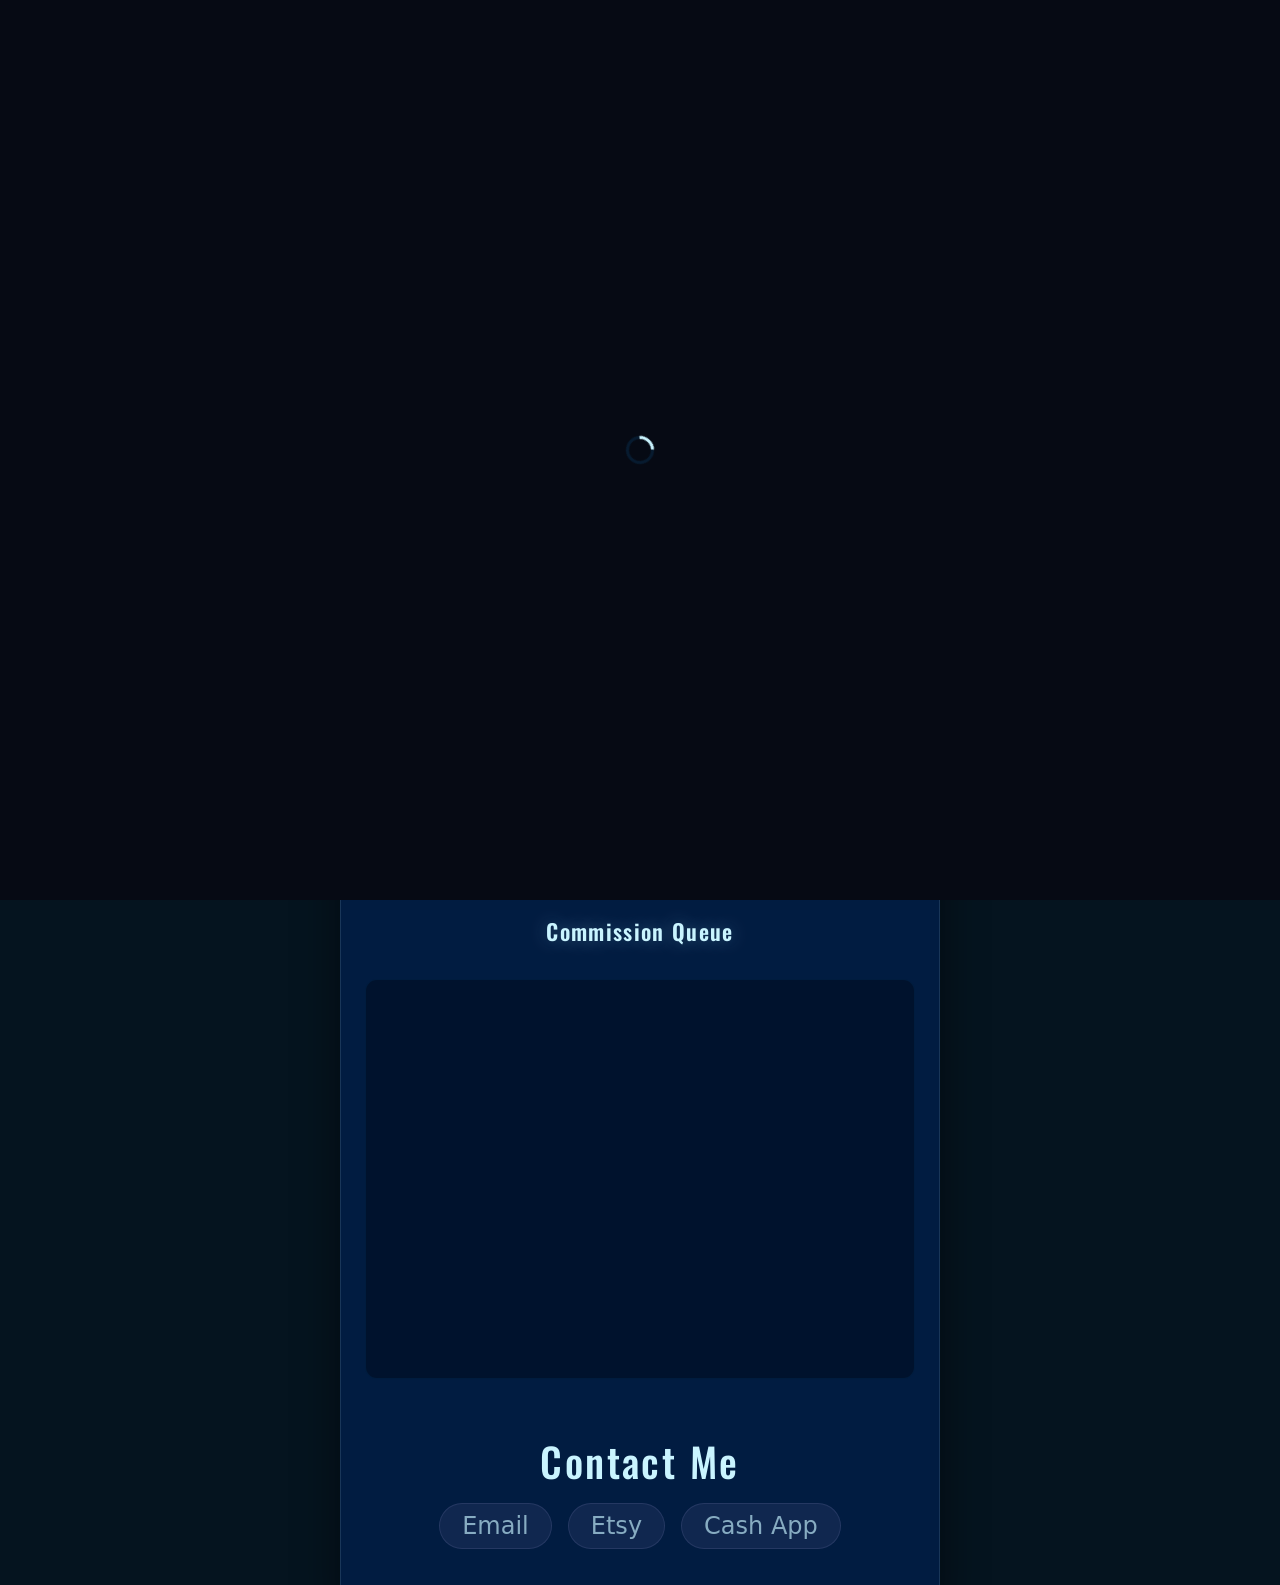
==== commit 5191194c: "refactor: consolidate all site CSS into global /style.css" ====
--- a/index.html
+++ b/index.html
@@ -4,6 +4,7 @@
   <meta charset="UTF-8" />
   <title>spewku.com</title>
   <meta name="viewport" content="width=device-width, initial-scale=1.0" />
+  <link rel="stylesheet" href="/style.css" />
   <meta http-equiv="refresh" content="0;url=/home/" />
   <link rel="canonical" href="/home/" />
 </head>
--- a/style.css
+++ b/style.css
@@ -0,0 +1,1065 @@
+/* ═══════════════════════════════════════════════════
+   spewku.com — global stylesheet
+   Single source of truth for the whole site.
+   Every page references /style.css.
+   NOTE: background/ and 404.html keep their own CSS.
+   ═══════════════════════════════════════════════════ */
+
+*,
+*::before,
+*::after {
+  box-sizing: border-box;
+  margin: 0;
+  padding: 0;
+}
+
+html {
+  width: 100%;
+  height: 100%;
+  background-color: #05141f;
+}
+
+body {
+  width: 100%;
+  min-height: 100%;
+  position: relative;
+  font-family: system-ui, -apple-system, BlinkMacSystemFont, "SF Pro Text",
+    "Helvetica Neue", Arial, sans-serif;
+  color: #f5f5f5;
+  display: flex;
+  flex-direction: column;
+  align-items: center;
+  overflow-x: hidden;
+}
+
+/* ── water background canvas ── */
+
+#water {
+  position: fixed;
+  inset: 0;
+  z-index: -1;
+  width: 100vw;
+  height: 100vh;
+  display: block;
+  pointer-events: none;
+}
+
+/* ═══════════════════════════════════════════════════
+   Root Layout
+   ═══════════════════════════════════════════════════ */
+
+.root-wrap {
+  width: 100%;
+  max-width: 1200px;
+}
+
+/* ── content panel (box between background and content) ── */
+
+.socials-page,
+.root-wrap,
+.about-page {
+  margin: 72px 0 48px;
+  background: rgba(0, 30, 74, 0.8);
+  border: 1px solid rgba(200, 244, 255, 0.12);
+  border-radius: 25px;
+  box-shadow: 0 10px 44px rgba(0, 0, 0, 0.5);
+}
+
+/* ── top nav ── */
+
+.top-nav {
+  position: fixed;
+  top: 0;
+  left: 0;
+  right: 0;
+  z-index: 500;
+  display: flex;
+  align-items: center;
+  justify-content: space-between;
+  padding: 0 28px;
+  height: 56px;
+  background: rgba(5, 8, 18, 0.88);
+  backdrop-filter: blur(16px) saturate(1.4);
+  border-bottom: 1px solid rgba(9, 144, 247, 0.12);
+  box-shadow: 0 2px 24px rgba(0, 0, 0, 0.5);
+}
+
+.top-nav-logo {
+  display: flex;
+  align-items: center;
+  gap: 10px;
+  text-decoration: none;
+  color: #c9f4ff;
+  transition: opacity 0.2s;
+}
+
+.top-nav-logo span {
+  font-family: 'Oswald', system-ui, sans-serif;
+  font-size: 22px;
+  font-weight: 700;
+  letter-spacing: 0.06em;
+  text-shadow: 0 0 18px rgba(200, 244, 255, 0.35);
+}
+
+.top-nav-logo:hover {
+  opacity: 0.85;
+}
+
+.nav-pfp {
+  width: 34px;
+  height: 34px;
+  border-radius: 50%;
+  overflow: hidden;
+  border: 2px solid rgba(200, 244, 255, 0.25);
+  flex-shrink: 0;
+}
+
+.nav-pfp-img {
+  width: 100%;
+  height: 100%;
+  object-fit: cover;
+  display: block;
+}
+
+.top-nav-links {
+  display: flex;
+  gap: 4px;
+}
+
+.top-nav-btn {
+  padding: 7px 16px;
+  border-radius: 8px;
+  font-size: 14px;
+  font-weight: 500;
+  text-decoration: none;
+  color: rgba(245, 245, 245, 0.5);
+  background: transparent;
+  border: none;
+  cursor: pointer;
+  transition: background 0.2s, color 0.2s;
+  font-family: inherit;
+  white-space: nowrap;
+}
+
+.top-nav-btn:hover {
+  background: rgba(153, 146, 204, 0.1);
+  color: rgba(245, 245, 245, 0.85);
+}
+
+.top-nav-btn--active {
+  color: #c9f4ff;
+  background: rgba(9, 144, 247, 0.14);
+}
+
+/* ── header ── */
+
+.root-header {
+  width: 100%;
+  padding: 16px 24px 16px;
+  display: flex;
+  align-items: center;
+  justify-content: center;
+  gap: 16px;
+}
+
+/* ── logo ── */
+
+.header-logo-placeholder {
+  width: 60px;
+  height: 60px;
+  border-radius: 50%;
+  overflow: hidden;
+  border: 2px solid rgba(200, 244, 255, 0.15);
+  opacity: 1;
+  flex-shrink: 0;
+}
+
+.header-logo-placeholder-img {
+  width: 100%;
+  height: 100%;
+  object-fit: cover;
+  display: block;
+}
+
+/* ── footer ── */
+
+.root-footer {
+  padding: 24px;
+  text-align: center;
+}
+
+.root-footer-heading {
+  font-family: 'Oswald', system-ui, sans-serif;
+  font-size: 40px;
+  font-weight: 500;
+  letter-spacing: 0.06em;
+  color: #c9f4ff;
+  margin-bottom: 12px;
+}
+
+.root-footer-links {
+  display: flex;
+  flex-wrap: wrap;
+  justify-content: center;
+  gap: 16px;
+}
+
+.root-link-btn {
+  padding: 5px 14px;
+  border-radius: 999px;
+  font-size: 12px;
+  text-decoration: none;
+  color: rgba(200, 244, 255, 0.65);
+  background: rgba(153, 146, 204, 0.1);
+  border: 1px solid rgba(153, 146, 204, 0.15);
+  transition: background 0.2s, color 0.2s;
+}
+
+.root-footer-link-btn {
+  padding: 8px 22px;
+  border-radius: 999px;
+  font-size: 24px;
+  text-decoration: none;
+  color: rgba(200, 244, 255, 0.65);
+  background: rgba(153, 146, 204, 0.1);
+  border: 1px solid rgba(153, 146, 204, 0.15);
+  transition: background 0.2s, color 0.2s;
+}
+
+.root-footer-link-btn:hover {
+  background: rgba(9, 144, 247, 0.15);
+  color: #c9f4ff;
+}
+
+.root-link-btn--prominent {
+  flex-shrink: 0;
+  padding: 10px 28px;
+  font-size: 20px;
+  font-weight: 700;
+  letter-spacing: 0.04em;
+  color: #c9f4ff;
+  background: rgba(9, 144, 247, 0.15);
+  border-color: rgba(200, 244, 255, 0.3);
+  text-shadow: 0 0 12px rgba(200, 244, 255, 0.3);
+  transition: background 0.2s, color 0.2s, box-shadow 0.2s;
+}
+
+.root-link-btn--prominent:hover {
+  background: rgba(9, 144, 247, 0.25);
+  box-shadow: 0 0 20px rgba(200, 244, 255, 0.15);
+}
+
+.social-link {
+  display: flex;
+  align-items: center;
+  justify-content: center;
+  width: 34px;
+  height: 34px;
+  border-radius: 50%;
+  color: rgba(200, 244, 255, 0.95);
+  background: rgba(4, 80, 138, 0.8);
+  transition: background 0.2s, color 0.2s, transform 0.15s;
+}
+
+.social-link:hover {
+  background: rgba(9, 144, 247, 0.5);
+  color: #c9f4ff;
+  transform: translateY(-2px);
+}
+
+/* ── commission embed ── */
+
+.root-commission {
+  display: flex;
+  justify-content: center;
+  margin-top: 4px;
+  width: 100%;
+}
+
+.commission-wrap {
+  width: 100%;
+  max-width: 560px;
+  height: min(400px, 60vh);
+  min-height: 280px;
+  overflow: hidden;
+  border-radius: 12px;
+  border: 1px solid rgba(9, 144, 247, 0.08);
+  background: rgba(0, 0, 0, 0.3);
+  position: relative;
+}
+
+.commission-frame {
+  position: absolute;
+  top: 0;
+  left: 0;
+  width: 200%;
+  height: 200%;
+  border: none;
+  transform: scale(0.5);
+  transform-origin: top left;
+}
+
+/* ── body (content) ── */
+
+.root-body {
+  padding: 8px 24px 40px;
+}
+
+/* ── content ── */
+
+.root-content {
+  display: flex;
+  flex-direction: column;
+  gap: 12px;
+}
+
+/* ── tabs ── */
+
+.tabs-bar {
+  display: flex;
+  gap: 10px;
+  margin-bottom: 12px;
+  position: sticky;
+  top: 56px;
+  z-index: 100;
+  padding: 8px 12px;
+  border-radius: 14px;
+  background: transparent;
+  border: 1px solid transparent;
+  backdrop-filter: none;
+  transition: background 0.35s ease, border-color 0.35s ease, backdrop-filter 0.35s ease, box-shadow 0.35s ease;
+}
+
+.tabs-bar--stuck {
+  background: rgba(5, 8, 18, 0.88);
+  border-color: rgba(9, 144, 247, 0.1);
+  border-radius: 0;
+  backdrop-filter: blur(12px) saturate(1.3);
+  box-shadow: 0 2px 20px rgba(0, 0, 0, 0.4);
+}
+
+.tab-head {
+  flex: 1;
+  padding: 14px 20px;
+  border-radius: 14px;
+  background: rgba(8, 12, 24, 0.65);
+  border: 1px solid rgba(9, 144, 247, 0.12);
+  color: rgba(200, 244, 255, 0.5);
+  font-family: 'Oswald', system-ui, sans-serif;
+  font-size: 20px;
+  font-weight: 600;
+  letter-spacing: 0.08em;
+  cursor: pointer;
+  transition: background 0.2s, color 0.2s, border-color 0.25s, box-shadow 0.25s, transform 0.15s;
+  box-shadow: 0 2px 8px rgba(0, 0, 0, 0.3), 0 1px 2px rgba(0, 0, 0, 0.2);
+  display: flex;
+  align-items: center;
+  justify-content: center;
+  gap: 8px;
+  user-select: none;
+}
+
+.tab-head:hover {
+  background: rgba(9, 144, 247, 0.1);
+  color: #c9f4ff;
+  box-shadow: 0 4px 16px rgba(0, 0, 0, 0.4), 0 2px 4px rgba(0, 0, 0, 0.3);
+  transform: translateY(-1px);
+}
+
+.tab-head--active {
+  background: rgba(9, 144, 247, 0.16);
+  color: #c9f4ff;
+  border-color: rgba(200, 244, 255, 0.35);
+  box-shadow: 0 4px 20px rgba(9, 144, 247, 0.2), 0 2px 6px rgba(0, 0, 0, 0.35);
+}
+
+.tab-chevron {
+  opacity: 0.4;
+  transition: transform 0.3s ease, opacity 0.3s;
+  flex-shrink: 0;
+}
+
+.tab-head--active .tab-chevron {
+  transform: rotate(180deg);
+  opacity: 0.7;
+}
+
+.tab-body {
+  display: none;
+}
+
+.tab-body--active {
+  display: block;
+}
+
+/* ── grid / cards ── */
+
+.grid {
+  display: grid;
+  grid-template-columns: repeat(auto-fill, minmax(200px, 1fr));
+  gap: 8px;
+}
+
+.card {
+  border-radius: 12px;
+  border: 1px solid rgba(9, 144, 247, 0.08);
+  overflow: hidden;
+  cursor: pointer;
+  background: rgba(10, 10, 18, 0.5);
+  transition: border-color 0.2s, transform 0.15s;
+}
+
+.card:hover {
+  border-color: rgba(9, 144, 247, 0.3);
+  transform: translateY(-2px);
+}
+
+.card-thumb {
+  width: 100%;
+  aspect-ratio: 16 / 16;
+  background-color: #111;
+  position: relative;
+  overflow: hidden;
+}
+
+.card-loader {
+  position: absolute;
+  inset: 0;
+  display: none;
+  align-items: center;
+  justify-content: center;
+}
+
+.card-loader::after {
+  content: "";
+  width: 22px;
+  height: 22px;
+  border: 2px solid rgba(9, 144, 247, 0.15);
+  border-top-color: #c9f4ff;
+  border-radius: 50%;
+  animation: loaderSpin 0.7s linear infinite;
+}
+
+.card-img {
+  position: absolute;
+  inset: 0;
+  width: 100%;
+  height: 100%;
+  object-fit: cover;
+  opacity: 0;
+  transition: opacity 0.25s ease;
+}
+
+.card--loaded .card-img {
+  opacity: 1;
+}
+
+.card--loading .card-loader {
+  display: flex;
+}
+
+.card--culled {
+  visibility: hidden;
+}
+
+.card-thumb::after {
+  content: "";
+  position: absolute;
+  inset: 0;
+  background-image: url("data:image/svg+xml,%3Csvg xmlns='http://www.w3.org/2000/svg' viewBox='0 0 24 24' fill='none' stroke='%23c9f4ff' stroke-width='2' stroke-linecap='round' stroke-linejoin='round'%3E%3Ccircle cx='11' cy='11' r='7'/%3E%3Cline x1='8' y1='11' x2='14' y2='11'/%3E%3Cline x1='11' y1='8' x2='11' y2='14'/%3E%3Cline x1='16.5' y1='16.5' x2='21' y2='21'/%3E%3C/svg%3E");
+  background-size: 64px 64px;
+  background-position: 12px 12px;
+  background-repeat: no-repeat;
+  opacity: 0.75;
+  transition: opacity 0.2s ease;
+  pointer-events: none;
+}
+
+.card:hover .card-thumb::after {
+  opacity: 1;
+}
+
+.card-title {
+  display: block;
+  padding: 10px 14px;
+  font-size: 13px;
+  font-weight: 500;
+  color: rgba(245, 245, 245, 0.85);
+  white-space: nowrap;
+  overflow: hidden;
+  text-overflow: ellipsis;
+}
+
+/* ── detail overlay ── */
+
+.detail {
+  position: fixed;
+  inset: 0;
+  width: 100vw;
+  height: 100dvh;
+  max-width: 100vw;
+  max-height: 100dvh;
+  background: rgba(5, 5, 8, 0.92);
+  backdrop-filter: blur(12px);
+  border: none;
+  padding: 0;
+  z-index: 200;
+  animation: detailIn 0.25s ease;
+}
+
+.detail::backdrop {
+  background: transparent;
+}
+
+@keyframes detailIn {
+  0% { opacity: 0; transform: scale(0.96); }
+  100% { opacity: 1; transform: scale(1); }
+}
+
+.detail-scroll {
+  width: 100%;
+  height: 100%;
+  overflow-y: auto;
+  padding: 24px;
+  max-width: 720px;
+  margin: 0 auto;
+  display: flex;
+  flex-direction: column;
+  gap: 14px;
+}
+
+.detail-close {
+  position: sticky;
+  top: 0;
+  align-self: flex-end;
+  background: rgba(255, 255, 255, 0.05);
+  border: 1px solid rgba(255, 255, 255, 0.1);
+  color: #f5f5f5;
+  font-size: 24px;
+  width: 40px;
+  height: 40px;
+  border-radius: 50%;
+  cursor: pointer;
+  display: flex;
+  align-items: center;
+  justify-content: center;
+  transition: background 0.2s;
+  z-index: 10;
+}
+
+.detail-close:hover {
+  background: rgba(255, 255, 255, 0.12);
+}
+
+.detail-hero-row {
+  display: flex;
+  align-items: center;
+  gap: 8px;
+}
+
+.detail-hero-row .detail-nav {
+  flex-shrink: 0;
+}
+
+.detail-hero-wrap {
+  position: relative;
+  flex: 1;
+  min-width: 0;
+}
+
+.detail-hero {
+  width: 100%;
+  max-height: 50vh;
+  object-fit: contain;
+  border-radius: 12px;
+  background: #0a0a12;
+}
+
+.detail-nav {
+  background: rgba(0, 0, 0, 0.5);
+  border: 1px solid rgba(255, 255, 255, 0.1);
+  color: #f5f5f5;
+  font-size: 32px;
+  width: 44px;
+  height: 44px;
+  border-radius: 50%;
+  cursor: pointer;
+  display: flex;
+  align-items: center;
+  justify-content: center;
+  transition: background 0.2s;
+  line-height: 1;
+}
+
+.detail-nav:hover {
+  background: rgba(0, 0, 0, 0.75);
+}
+
+.detail-counter {
+  position: absolute;
+  bottom: 12px;
+  right: 14px;
+  background: rgba(0, 0, 0, 0.55);
+  border: 1px solid rgba(255, 255, 255, 0.08);
+  color: rgba(245, 245, 245, 0.8);
+  font-size: 12px;
+  padding: 3px 10px;
+  border-radius: 999px;
+  pointer-events: none;
+}
+
+.detail-title {
+  font-family: 'Oswald', system-ui, sans-serif;
+  font-size: 24px;
+  font-weight: 500;
+  color: #c9f4ff;
+}
+
+.detail-desc {
+  font-size: 14px;
+  line-height: 1.6;
+  color: rgba(245, 245, 245, 0.7);
+}
+
+.detail-carousel {
+  display: flex;
+  gap: 8px;
+  overflow-x: auto;
+  overflow-y: hidden;
+  padding: 4px 0;
+}
+
+.detail-carousel-img {
+  height: 160px;
+  border-radius: 8px;
+  object-fit: cover;
+  flex-shrink: 0;
+  border: 2px solid transparent;
+  cursor: pointer;
+  transition: border-color 0.2s, opacity 0.2s;
+  opacity: 0.5;
+}
+
+.detail-carousel-img:hover {
+  opacity: 0.8;
+}
+
+.detail-carousel-img--active {
+  border-color: #c9f4ff;
+  opacity: 1;
+}
+
+.detail-tags {
+  display: flex;
+  flex-wrap: wrap;
+  gap: 6px;
+  margin: 4px 0;
+}
+
+.tag-badge {
+  display: inline-block;
+  padding: 3px 10px;
+  border-radius: 999px;
+  font-size: 11px;
+  font-weight: 500;
+  background: rgba(9, 144, 247, 0.15);
+  border: 1px solid rgba(9, 144, 247, 0.25);
+  color: #c9f4ff;
+}
+
+.detail-source {
+  display: inline-block;
+  padding: 8px 18px;
+  border-radius: 999px;
+  background: rgba(9, 144, 247, 0.15);
+  border: 1px solid rgba(9, 144, 247, 0.25);
+  color: #c9f4ff;
+  text-decoration: none;
+  font-size: 13px;
+  align-self: flex-start;
+  transition: background 0.2s;
+}
+
+.detail-source:hover {
+  background: rgba(9, 144, 247, 0.25);
+}
+
+.detail-embed {
+  width: 100%;
+  max-width: 100%;
+  overflow: hidden;
+}
+
+.detail-embed iframe {
+  max-width: 100%;
+  border-radius: 8px;
+}
+
+/* ── animation ── */
+
+@keyframes fadeUp {
+  0% { opacity: 0; transform: translateY(8px); }
+  100% { opacity: 1; transform: translateY(0); }
+}
+
+/* ═══════════════════════════════════════════════════
+   Socials page (home)
+   ═══════════════════════════════════════════════════ */
+
+.socials-page {
+  width: 100%;
+  max-width: 600px;
+  padding: 24px 24px 40px;
+  display: flex;
+  flex-direction: column;
+  align-items: center;
+  gap: 28px;
+}
+
+.socials-header-logo {
+  width: 72px;
+  height: 72px;
+  border-radius: 50%;
+  overflow: hidden;
+  border: 2px solid rgba(200, 244, 255, 0.2);
+  box-shadow: 0 0 24px rgba(200, 244, 255, 0.15);
+}
+
+.socials-header-logo-img {
+  width: 100%;
+  height: 100%;
+  object-fit: cover;
+  display: block;
+}
+
+.socials-grid {
+  display: flex;
+  flex-direction: column;
+  gap: 12px;
+  width: 100%;
+}
+
+.social-card {
+  display: flex;
+  align-items: center;
+  gap: 16px;
+  padding: 16px 20px;
+  border-radius: 14px;
+  background: rgba(8, 12, 24, 0.65);
+  border: 1px solid rgba(9, 144, 247, 0.12);
+  text-decoration: none;
+  color: rgba(200, 244, 255, 0.75);
+  font-family: 'Oswald', system-ui, sans-serif;
+  font-size: 18px;
+  font-weight: 500;
+  letter-spacing: 0.04em;
+  transition: background 0.2s, border-color 0.2s, transform 0.15s, box-shadow 0.2s;
+  box-shadow: 0 2px 8px rgba(0, 0, 0, 0.3);
+}
+
+.social-card:hover {
+  background: rgba(9, 144, 247, 0.1);
+  border-color: rgba(200, 244, 255, 0.3);
+  color: #c9f4ff;
+  transform: translateY(-2px);
+  box-shadow: 0 4px 16px rgba(9, 144, 247, 0.15);
+}
+
+.social-card-icon {
+  width: 38px;
+  height: 38px;
+  display: flex;
+  align-items: center;
+  justify-content: center;
+  border-radius: 50%;
+  background: rgba(9, 144, 247, 0.12);
+  flex-shrink: 0;
+}
+
+.social-card-name {
+  flex: 1;
+}
+
+.social-card-handle {
+  font-size: 13px;
+  color: rgba(200, 244, 255, 0.4);
+  font-family: system-ui, sans-serif;
+  letter-spacing: 0;
+}
+
+.socials-icons {
+  display: flex;
+  gap: 10px;
+  flex-wrap: wrap;
+  justify-content: center;
+}
+
+.home-links {
+  display: flex;
+  gap: 12px;
+  flex-wrap: wrap;
+  justify-content: center;
+}
+
+.home-link-btn {
+  padding: 10px 26px;
+  border-radius: 999px;
+  font-size: 18px;
+  font-weight: 600;
+  letter-spacing: 0.04em;
+  text-decoration: none;
+  color: rgba(200, 244, 255, 0.95);
+  background: rgba(4, 80, 138, 0.8);
+  border: 1px solid rgba(200, 244, 255, 0.35);
+  font-family: 'Oswald', system-ui, sans-serif;
+  transition: background 0.2s, color 0.2s, border-color 0.2s, box-shadow 0.2s;
+}
+
+.home-link-btn:hover {
+  background: rgba(9, 144, 247, 0.48);
+  color: #c9f4ff;
+  border-color: rgba(200, 244, 255, 0.6);
+  box-shadow: 0 0 20px rgba(9, 144, 247, 0.2);
+}
+
+.home-commission-title {
+  font-family: 'Oswald', system-ui, sans-serif;
+  font-size: 22px;
+  font-weight: 600;
+  letter-spacing: 0.06em;
+  color: #c9f4ff;
+  text-shadow: 0 0 18px rgba(200, 244, 255, 0.3);
+}
+
+/* ═══════════════════════════════════════════════════
+   About page
+   ═══════════════════════════════════════════════════ */
+
+.about-page {
+  width: 100%;
+  max-width: 1000px;
+  padding: 24px 24px 40px;
+}
+
+.about-columns {
+  display: flex;
+  gap: 40px;
+  align-items: flex-start;
+}
+
+.about-image-col {
+  flex-shrink: 0;
+  width: 360px;
+}
+
+.about-image {
+  width: 100%;
+  border-radius: 16px;
+  object-fit: cover;
+  border: 2px solid rgba(200, 244, 255, 0.15);
+  background: #0a0a12;
+}
+
+.about-text-col {
+  flex: 1;
+  min-width: 0;
+}
+
+.about-name {
+  font-family: 'Oswald', system-ui, sans-serif;
+  font-size: 42px;
+  font-weight: 600;
+  letter-spacing: 0.03em;
+  color: #c9f4ff;
+  text-shadow: 0 0 24px rgba(200, 244, 255, 0.3);
+  line-height: 1;
+  margin-bottom: 20px;
+}
+
+.about-bio {
+  font-family: 'Source Serif 4', Georgia, serif;
+  font-size: 17px;
+  line-height: 1.75;
+  color: rgba(200, 244, 255, 0.8);
+  margin-bottom: 28px;
+  overflow-wrap: break-word;
+  word-wrap: break-word;
+  word-break: break-word;
+}
+
+.about-bio a,
+.about-bio code,
+.about-bio em,
+.about-bio strong {
+  overflow-wrap: break-word;
+  word-wrap: break-word;
+}
+
+.about-bio pre {
+  overflow-x: auto;
+  white-space: pre-wrap;
+  word-wrap: break-word;
+}
+
+.about-bio h1, .about-bio h2, .about-bio h3 {
+  font-family: 'Oswald', system-ui, sans-serif;
+  color: #c9f4ff;
+  margin: 16px 0 8px;
+}
+
+.about-bio h1 { font-size: 28px; }
+.about-bio h2 { font-size: 22px; }
+.about-bio h3 { font-size: 18px; }
+.about-bio p {
+  margin-bottom: 12px;
+}
+.about-bio strong {
+  color: #c9f4ff;
+}
+.about-bio a {
+  color: #c9f4ff;
+  text-decoration: underline;
+  text-underline-offset: 2px;
+}
+.about-bio a:hover {
+  opacity: 0.8;
+}
+.about-bio ul, .about-bio ol {
+  padding-left: 20px;
+  margin-bottom: 12px;
+}
+.about-bio li {
+  margin-bottom: 4px;
+}
+
+.about-socials {
+  display: flex;
+  gap: 10px;
+  flex-wrap: wrap;
+  margin-bottom: 20px;
+}
+
+.about-links {
+  display: flex;
+  flex-wrap: wrap;
+  gap: 8px;
+}
+
+/* ═══════════════════════════════════════════════════
+   Page Loader
+   ═══════════════════════════════════════════════════ */
+
+.pageloader {
+  position: fixed;
+  inset: 0;
+  z-index: 9999;
+  display: flex;
+  align-items: center;
+  justify-content: center;
+  background: #060a14;
+  transition: opacity 0.35s ease;
+}
+
+.pageloader-spinner {
+  width: 28px;
+  height: 28px;
+  border: 3px solid rgba(9, 144, 247, 0.12);
+  border-top-color: #c9f4ff;
+  border-radius: 50%;
+  animation: loaderSpin 0.7s linear infinite;
+}
+
+@keyframes loaderSpin {
+  to { transform: rotate(360deg); }
+}
+
+/* ═══════════════════════════════════════════════════
+   Mobile
+   ═══════════════════════════════════════════════════ */
+
+@media (max-width: 700px) {
+  .socials-page,
+  .root-wrap,
+  .about-page {
+    margin: 66px 0 32px;
+    border-radius: 12px;
+  }
+
+  .top-nav {
+    padding: 0 14px;
+    height: 50px;
+  }
+
+  .top-nav-logo span {
+    font-size: 16px;
+  }
+
+  .nav-pfp {
+    width: 28px;
+    height: 28px;
+  }
+
+  .top-nav-links {
+    gap: 0;
+  }
+
+  .top-nav-btn {
+    padding: 5px 6px;
+    font-size: 11px;
+  }
+
+  .root-header {
+    padding: 16px 14px 12px;
+    flex-direction: column;
+    gap: 16px;
+  }
+
+  .header-logo-placeholder {
+    width: 44px;
+    height: 44px;
+  }
+
+  .root-body {
+    padding: 8px 14px 32px;
+  }
+
+  .tabs-bar {
+    flex-direction: column;
+    gap: 6px;
+    top: 50px;
+  }
+
+  .tab-head {
+    padding: 12px 16px;
+    font-size: 16px;
+  }
+
+  .commission-wrap {
+    max-width: 100%;
+  }
+
+  .root-footer {
+    padding: 16px;
+  }
+
+  .about-columns {
+    flex-direction: column;
+    align-items: center;
+  }
+
+  .about-image-col {
+    width: 220px;
+  }
+
+  .about-text-col {
+    text-align: center;
+  }
+
+  .about-socials {
+    justify-content: center;
+  }
+
+  .about-links {
+    justify-content: center;
+  }
+}
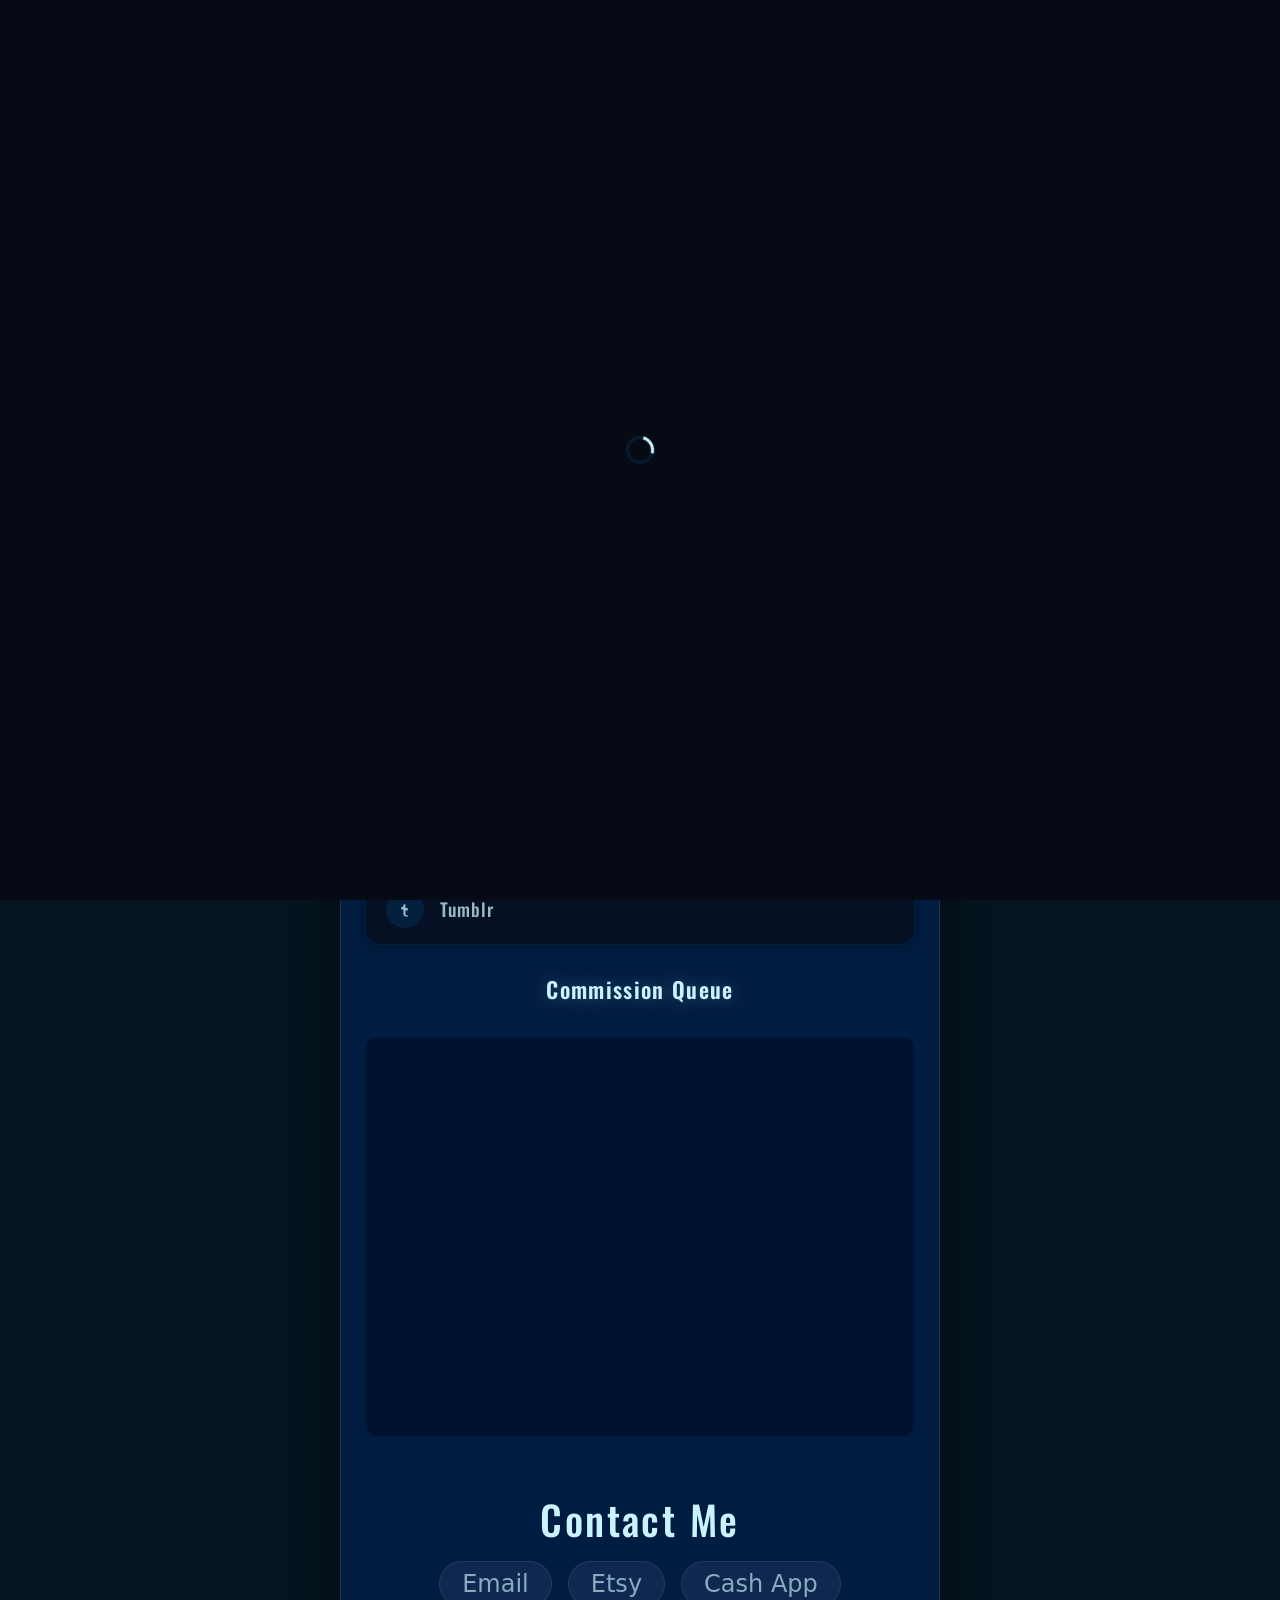
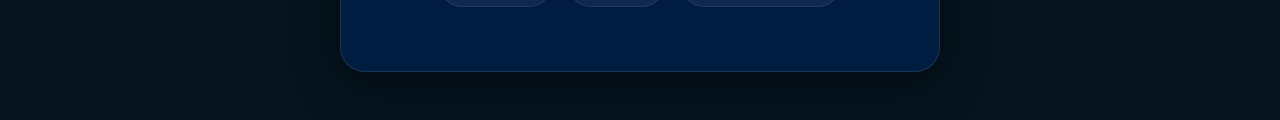
==== commit 9cb84214: "Add favicon link to index.html" ====
--- a/index.html
+++ b/index.html
@@ -5,6 +5,7 @@
   <title>spewku.com</title>
   <meta name="viewport" content="width=device-width, initial-scale=1.0" />
   <link rel="stylesheet" href="/style.css" />
+  <link rel="icon" href="/home/icon.png">
   <meta http-equiv="refresh" content="0;url=/home/" />
   <link rel="canonical" href="/home/" />
 </head>
--- a/style.css
+++ b/style.css
@@ -77,7 +77,7 @@
   align-items: center;
   justify-content: space-between;
   padding: 0 28px;
-  height: 56px;
+  height: 72px;
   background: rgba(5, 8, 18, 0.88);
   backdrop-filter: blur(16px) saturate(1.4);
   border-bottom: 1px solid rgba(9, 144, 247, 0.12);
@@ -93,24 +93,15 @@
   transition: opacity 0.2s;
 }
 
-.top-nav-logo span {
-  font-family: 'Oswald', system-ui, sans-serif;
-  font-size: 22px;
-  font-weight: 700;
-  letter-spacing: 0.06em;
-  text-shadow: 0 0 18px rgba(200, 244, 255, 0.35);
-}
-
 .top-nav-logo:hover {
   opacity: 0.85;
 }
 
 .nav-pfp {
-  width: 34px;
-  height: 34px;
+  width: 68px;
+  height: 68px;
   border-radius: 50%;
   overflow: hidden;
-  border: 2px solid rgba(200, 244, 255, 0.25);
   flex-shrink: 0;
 }
 
@@ -153,6 +144,19 @@
 
 /* ── header ── */
 
+.root-header-logo {
+  display: flex;
+  justify-content: center;
+  padding: 28px 120px 4px;
+}
+
+.root-header-logo-img {
+  width: 100%;
+  height: auto;
+  object-fit: contain;
+  display: block;
+}
+
 .root-header {
   width: 100%;
   padding: 16px 24px 16px;
@@ -160,25 +164,6 @@
   align-items: center;
   justify-content: center;
   gap: 16px;
-}
-
-/* ── logo ── */
-
-.header-logo-placeholder {
-  width: 60px;
-  height: 60px;
-  border-radius: 50%;
-  overflow: hidden;
-  border: 2px solid rgba(200, 244, 255, 0.15);
-  opacity: 1;
-  flex-shrink: 0;
-}
-
-.header-logo-placeholder-img {
-  width: 100%;
-  height: 100%;
-  object-fit: cover;
-  display: block;
 }
 
 /* ── footer ── */
@@ -315,13 +300,16 @@
 
 /* ── tabs ── */
 
+.tabs-bar-sticky {
+  position: sticky;
+  top: 80px;
+  z-index: 100;
+}
+
 .tabs-bar {
   display: flex;
   gap: 10px;
   margin-bottom: 12px;
-  position: sticky;
-  top: 56px;
-  z-index: 100;
   padding: 8px 12px;
   border-radius: 14px;
   background: transparent;
@@ -401,6 +389,7 @@
 }
 
 .card {
+  --glow: rgba(9, 144, 247, 0.5);
   border-radius: 12px;
   border: 1px solid rgba(9, 144, 247, 0.08);
   overflow: hidden;
@@ -467,8 +456,8 @@
   position: absolute;
   inset: 0;
   background-image: url("data:image/svg+xml,%3Csvg xmlns='http://www.w3.org/2000/svg' viewBox='0 0 24 24' fill='none' stroke='%23c9f4ff' stroke-width='2' stroke-linecap='round' stroke-linejoin='round'%3E%3Ccircle cx='11' cy='11' r='7'/%3E%3Cline x1='8' y1='11' x2='14' y2='11'/%3E%3Cline x1='11' y1='8' x2='11' y2='14'/%3E%3Cline x1='16.5' y1='16.5' x2='21' y2='21'/%3E%3C/svg%3E");
-  background-size: 64px 64px;
-  background-position: 12px 12px;
+  background-size: 40px 40px;
+  background-position: 14px 14px;
   background-repeat: no-repeat;
   opacity: 0.75;
   transition: opacity 0.2s ease;
@@ -521,7 +510,7 @@
   height: 100%;
   overflow-y: auto;
   padding: 24px;
-  max-width: 720px;
+  max-width: 1000px;
   margin: 0 auto;
   display: flex;
   flex-direction: column;
@@ -569,10 +558,38 @@
 
 .detail-hero {
   width: 100%;
-  max-height: 50vh;
+  max-height: 75vh;
   object-fit: contain;
   border-radius: 12px;
   background: #0a0a12;
+  transition: opacity 0.2s ease;
+}
+
+.detail-hero--loading {
+  opacity: 0;
+}
+
+.detail-hero-loader {
+  position: absolute;
+  inset: 0;
+  display: none;
+  align-items: center;
+  justify-content: center;
+  pointer-events: none;
+}
+
+.detail-hero-loader--on {
+  display: flex;
+}
+
+.detail-hero-loader::after {
+  content: "";
+  width: 34px;
+  height: 34px;
+  border: 3px solid rgba(9, 144, 247, 0.15);
+  border-top-color: #c9f4ff;
+  border-radius: 50%;
+  animation: loaderSpin 0.7s linear infinite;
 }
 
 .detail-nav {
@@ -597,14 +614,19 @@
 
 .detail-counter {
   position: absolute;
-  bottom: 12px;
-  right: 14px;
-  background: rgba(0, 0, 0, 0.55);
-  border: 1px solid rgba(255, 255, 255, 0.08);
-  color: rgba(245, 245, 245, 0.8);
-  font-size: 12px;
-  padding: 3px 10px;
+  bottom: 14px;
+  right: 16px;
+  background: rgba(9, 144, 247, 0.4);
+  border: 1px solid rgba(200, 244, 255, 0.35);
+  color: #c9f4ff;
+  font-family: 'Oswald', system-ui, sans-serif;
+  font-size: 17px;
+  font-weight: 600;
+  letter-spacing: 0.05em;
+  padding: 5px 14px;
   border-radius: 999px;
+  box-shadow: 0 2px 12px rgba(9, 144, 247, 0.35);
+  text-shadow: 0 0 10px rgba(200, 244, 255, 0.5);
   pointer-events: none;
 }
 
@@ -619,34 +641,6 @@
   font-size: 14px;
   line-height: 1.6;
   color: rgba(245, 245, 245, 0.7);
-}
-
-.detail-carousel {
-  display: flex;
-  gap: 8px;
-  overflow-x: auto;
-  overflow-y: hidden;
-  padding: 4px 0;
-}
-
-.detail-carousel-img {
-  height: 160px;
-  border-radius: 8px;
-  object-fit: cover;
-  flex-shrink: 0;
-  border: 2px solid transparent;
-  cursor: pointer;
-  transition: border-color 0.2s, opacity 0.2s;
-  opacity: 0.5;
-}
-
-.detail-carousel-img:hover {
-  opacity: 0.8;
-}
-
-.detail-carousel-img--active {
-  border-color: #c9f4ff;
-  opacity: 1;
 }
 
 .detail-tags {
@@ -695,6 +689,117 @@
   border-radius: 8px;
 }
 
+/* ── detail zoom ── */
+
+.detail-hero-zoom-btn {
+  position: absolute;
+  top: 10px;
+  right: 10px;
+  width: 40px;
+  height: 40px;
+  border-radius: 50%;
+  background: rgba(0, 0, 0, 0.55);
+  border: 1px solid rgba(255, 255, 255, 0.1);
+  color: #f5f5f5;
+  font-size: 20px;
+  cursor: pointer;
+  display: flex;
+  align-items: center;
+  justify-content: center;
+  transition: background 0.2s;
+  z-index: 5;
+}
+
+.detail-hero-zoom-btn:hover {
+  background: rgba(0, 0, 0, 0.8);
+}
+
+.detail-zoom {
+  position: fixed;
+  inset: 0;
+  z-index: 200;
+  background: rgba(2, 2, 8, 0.96);
+  display: flex;
+  align-items: center;
+  justify-content: center;
+  overflow: hidden;
+}
+
+.detail-zoom[hidden] {
+  display: none;
+}
+
+.detail-zoom-stage {
+  position: absolute;
+  inset: 0;
+  overflow: hidden;
+  cursor: grab;
+}
+
+.detail-zoom-stage.zooming {
+  cursor: zoom-in;
+}
+
+.detail-zoom-img {
+  position: absolute;
+  top: 0;
+  left: 0;
+  transform-origin: 0 0;
+  max-width: none;
+  max-height: none;
+  user-select: none;
+  -webkit-user-drag: none;
+  will-change: transform;
+}
+
+.detail-zoom-close {
+  position: absolute;
+  top: 16px;
+  right: 16px;
+  z-index: 10;
+  width: 44px;
+  height: 44px;
+  border-radius: 50%;
+  background: rgba(255, 255, 255, 0.08);
+  border: 1px solid rgba(255, 255, 255, 0.15);
+  color: #f5f5f5;
+  font-size: 26px;
+  cursor: pointer;
+  display: flex;
+  align-items: center;
+  justify-content: center;
+  transition: background 0.2s;
+}
+
+.detail-zoom-close:hover {
+  background: rgba(255, 255, 255, 0.18);
+}
+
+.detail-zoom-hint {
+  position: absolute;
+  bottom: 18px;
+  left: 50%;
+  transform: translateX(-50%);
+  color: rgba(245, 245, 245, 0.5);
+  font-size: 12px;
+  pointer-events: none;
+  z-index: 10;
+}
+
+.detail-zoom-counter {
+  position: absolute;
+  top: 16px;
+  left: 16px;
+  z-index: 10;
+  background: rgba(255, 255, 255, 0.08);
+  border: 1px solid rgba(255, 255, 255, 0.15);
+  color: rgba(245, 245, 245, 0.8);
+  font-size: 12px;
+  padding: 4px 12px;
+  border-radius: 999px;
+  pointer-events: none;
+}
+
 /* ── animation ── */
 
 @keyframes fadeUp {
@@ -716,19 +821,17 @@
   gap: 28px;
 }
 
-.socials-header-logo {
-  width: 72px;
-  height: 72px;
-  border-radius: 50%;
-  overflow: hidden;
-  border: 2px solid rgba(200, 244, 255, 0.2);
-  box-shadow: 0 0 24px rgba(200, 244, 255, 0.15);
-}
-
-.socials-header-logo-img {
-  width: 100%;
-  height: 100%;
-  object-fit: cover;
+.socials-header-row {
+  display: flex;
+  align-items: center;
+  justify-content: center;
+  gap: 20px;
+}
+
+.socials-header-name-logo {
+  width: 100%;
+  height: auto;
+  object-fit: contain;
   display: block;
 }
 
@@ -828,6 +931,7 @@
   font-weight: 600;
   letter-spacing: 0.06em;
   color: #c9f4ff;
+  text-align: center;
   text-shadow: 0 0 18px rgba(200, 244, 255, 0.3);
 }
 
@@ -842,14 +946,14 @@
 }
 
 .about-columns {
-  display: flex;
+  display: grid;
+  grid-template-columns: 1fr 1fr;
   gap: 40px;
-  align-items: flex-start;
+  align-items: start;
 }
 
 .about-image-col {
-  flex-shrink: 0;
-  width: 360px;
+  min-width: 0;
 }
 
 .about-image {
@@ -861,19 +965,20 @@
 }
 
 .about-text-col {
-  flex: 1;
+  display: flex;
+  flex-direction: column;
   min-width: 0;
 }
 
-.about-name {
-  font-family: 'Oswald', system-ui, sans-serif;
-  font-size: 42px;
-  font-weight: 600;
-  letter-spacing: 0.03em;
-  color: #c9f4ff;
-  text-shadow: 0 0 24px rgba(200, 244, 255, 0.3);
-  line-height: 1;
-  margin-bottom: 20px;
+.about-name-image {
+  --name-overlap: calc(clamp(200px, 26vw, 400px) * -0.0416667);
+  display: block;
+  width: clamp(200px, 26vw, 400px);
+  height: auto;
+  object-fit: contain;
+  position: relative;
+  z-index: 1;
+  margin-bottom: var(--name-overlap);
 }
 
 .about-bio {
@@ -908,26 +1013,34 @@
 }
 
 .about-bio h1 { font-size: 28px; }
+
 .about-bio h2 { font-size: 22px; }
+
 .about-bio h3 { font-size: 18px; }
+
 .about-bio p {
   margin-bottom: 12px;
 }
+
 .about-bio strong {
   color: #c9f4ff;
 }
+
 .about-bio a {
   color: #c9f4ff;
   text-decoration: underline;
   text-underline-offset: 2px;
 }
+
 .about-bio a:hover {
   opacity: 0.8;
 }
+
 .about-bio ul, .about-bio ol {
   padding-left: 20px;
   margin-bottom: 12px;
 }
+
 .about-bio li {
   margin-bottom: 4px;
 }
@@ -987,7 +1100,7 @@
 
   .top-nav {
     padding: 0 14px;
-    height: 50px;
+    height: 58px;
   }
 
   .top-nav-logo span {
@@ -995,8 +1108,8 @@
   }
 
   .nav-pfp {
-    width: 28px;
-    height: 28px;
+    width: 56px;
+    height: 56px;
   }
 
   .top-nav-links {
@@ -1014,19 +1127,24 @@
     gap: 16px;
   }
 
-  .header-logo-placeholder {
-    width: 44px;
-    height: 44px;
-  }
-
   .root-body {
     padding: 8px 14px 32px;
+  }
+
+  .tabs-bar-sticky {
+    top: 62px;
+  }
+
+  .tabs-bar-sticky--hide {
+    transform: translateY(calc(-100% - 24px)) scale(0.9);
+    opacity: 0;
+    pointer-events: none;
+    transition: transform 0.4s cubic-bezier(0.4, 0, 0.2, 1), opacity 0.4s ease;
   }
 
   .tabs-bar {
     flex-direction: column;
     gap: 6px;
-    top: 50px;
   }
 
   .tab-head {
@@ -1043,18 +1161,23 @@
   }
 
   .about-columns {
-    flex-direction: column;
-    align-items: center;
+    grid-template-columns: 1fr;
+    gap: 24px;
   }
 
   .about-image-col {
-    width: 220px;
+    width: min(100%, 240px);
+    justify-self: center;
   }
 
   .about-text-col {
     text-align: center;
   }
 
+  .about-name-image {
+    margin: 0 auto var(--name-overlap);
+  }
+
   .about-socials {
     justify-content: center;
   }
@@ -1063,3 +1186,94 @@
     justify-content: center;
   }
 }
+
+/* ═══════════════════════════════════════════════════
+   Hover float-glow (buttons + loaded cards) — perf experiment
+   ═══════════════════════════════════════════════════ */
+
+@keyframes ui-float-glow {
+  0%, 100% {
+    transform: translateY(-1px) rotate(-1deg) scale(1.05);
+  }
+  50% {
+    transform: translateY(-5px) rotate(1deg) scale(1.05);
+  }
+}
+
+.home-link-btn,
+.social-card,
+.root-link-btn,
+.root-footer-link-btn,
+.social-link,
+.card.card--loaded {
+  transition: background 0.2s, color 0.2s, border-color 0.2s, box-shadow 0.3s ease;
+}
+
+.home-link-btn:hover,
+.social-card:hover,
+.root-link-btn:hover,
+.root-footer-link-btn:hover,
+.social-link:hover,
+.card.card--loaded:hover {
+  animation: ui-float-glow 1.6s ease-in-out infinite;
+  box-shadow: 0 0 26px rgba(9, 144, 247, 0.5), 0 12px 30px rgba(0, 0, 0, 0.4);
+  z-index: 2;
+}
+
+.card.card--loaded:hover {
+  border-color: rgba(9, 144, 247, 0.3);
+  box-shadow: 0 0 26px var(--glow, rgba(9, 144, 247, 0.5)), 0 12px 30px rgba(0, 0, 0, 0.4);
+}
+
+body[data-page="game-art"] .top-nav {
+background-color: rgba(33, 26, 10, 0.67);
+}
+
+body[data-page="game-art"] .root-wrap {
+background-color: rgba(23, 56, 18, 0.76);
+}
+
+body[data-page="home"] .top-nav-btn {
+
+}
+
+body[data-page="game-art"] .root-header-logo-img {
+
+}
+
+body[data-page="game-art"] .nav-pfp-img {
+
+}
+
+body[data-page="game-art"] span {
+color: rgba(190, 27, 163, 0.88);
+}
+
+body[data-page="game-art"] .tabs-bar-sticky {
+
+}
+
+body[data-page="game-art"] .tab-head {
+color: rgb(174, 81, 135);
+  background-color: rgba(64, 150, 62, 0.16);
+}
+
+body[data-page="game-art"] .card-img {
+
+}
+
+body[data-page="game-art"] .card-loader {
+
+}
+
+body[data-page="game-art"] .card-thumb {
+
+}
+
+body[data-page="game-art"] .card {
+
+}
+
+body[data-page="game-art"] .card:hover {
+--glow: rgba(77, 150, 123, 0.65);
+}
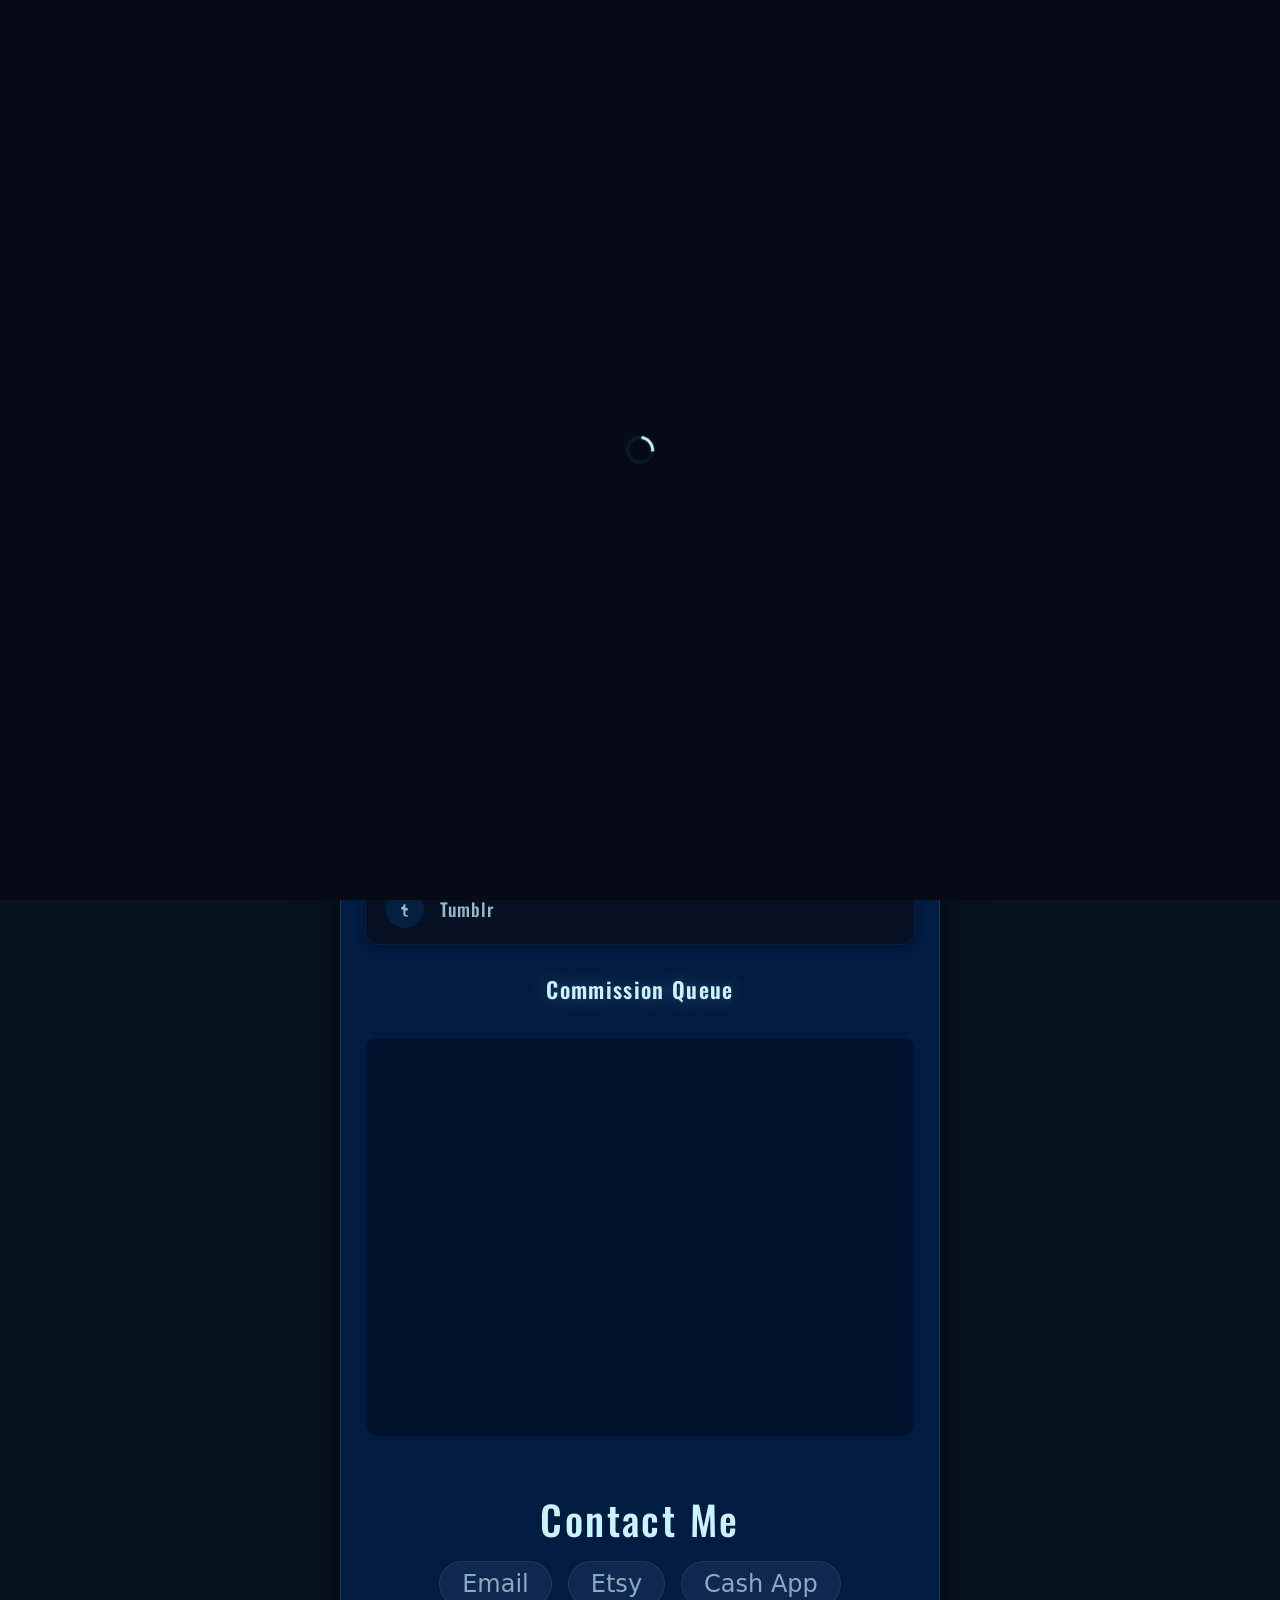
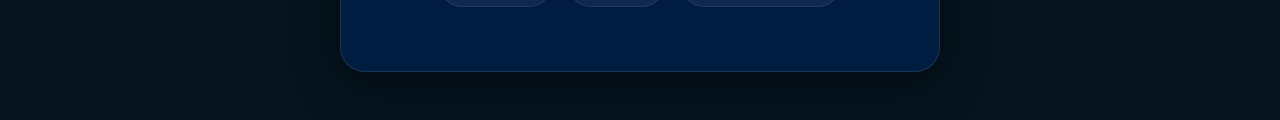
==== commit 94ee0c9a: "Update favicon URL in index.html" ====
--- a/index.html
+++ b/index.html
@@ -5,7 +5,7 @@
   <title>spewku.com</title>
   <meta name="viewport" content="width=device-width, initial-scale=1.0" />
   <link rel="stylesheet" href="/style.css" />
-  <link rel="icon" href="/home/icon.png">
+  <link rel="icon" href="https://spewku.com/img/icon.png">
   <meta http-equiv="refresh" content="0;url=/home/" />
   <link rel="canonical" href="/home/" />
 </head>
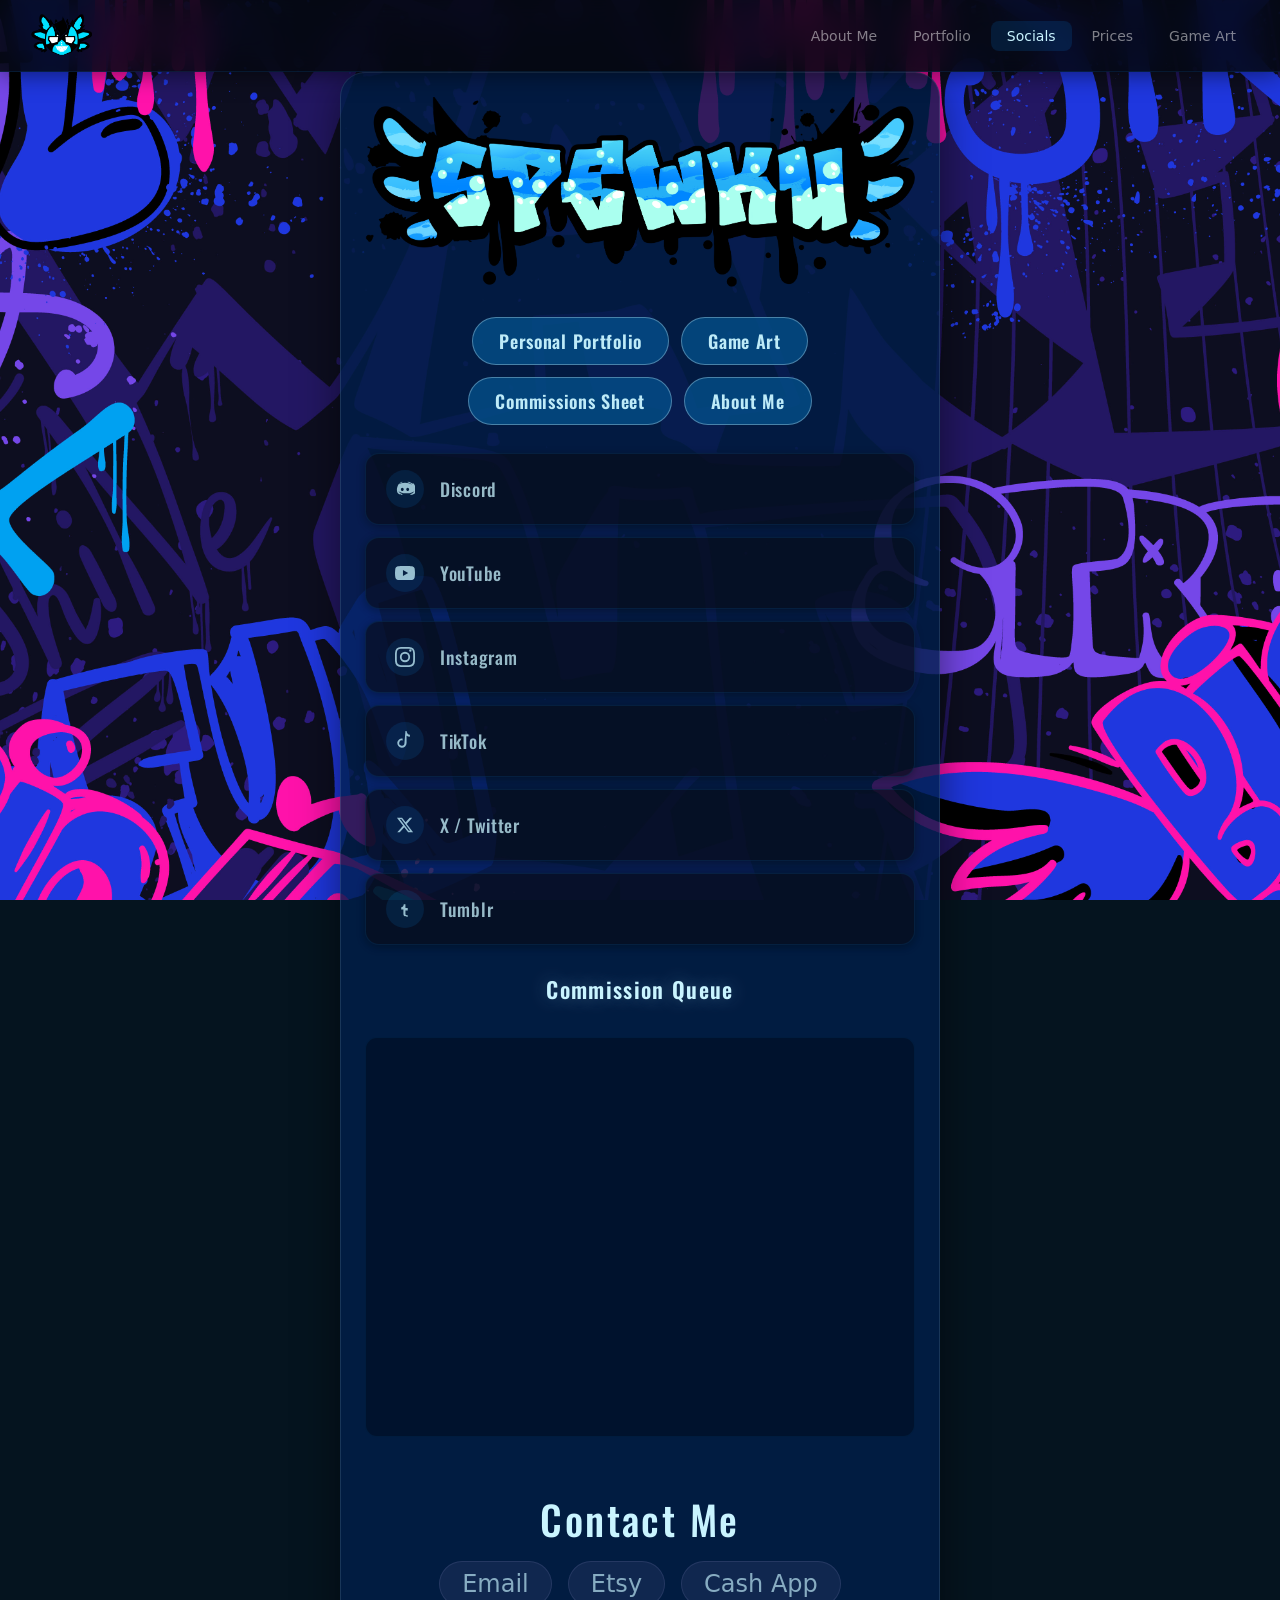
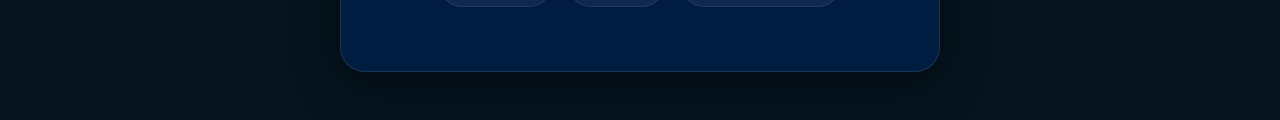
==== commit bf41f406: "Enhance index.html with meta tags for SEO Added Open Graph and Twitter meta tags for improved social" ====
--- a/index.html
+++ b/index.html
@@ -6,6 +6,19 @@
   <meta name="viewport" content="width=device-width, initial-scale=1.0" />
   <link rel="stylesheet" href="/style.css" />
   <link rel="icon" href="https://spewku.com/img/icon.png">
+  <link rel="preconnect" href="https://fonts.googleapis.com">
+  <link rel="preconnect" href="https://fonts.gstatic.com" crossorigin>
+  <link href="https://fonts.googleapis.com/css2?family=Oswald:wght@400;500;600;700&family=Source+Serif+4:opsz,wght@8..60,400;8..60,600&display=swap" rel="stylesheet">
+  <meta content="spewku.com" property="og:title" />
+  <meta content="Spewku's social links and commissions." property="og:description" />
+  <meta content="https://spewku.com" property="og:url" />
+  <meta content="https://spewku.com/img/icon.png" property="og:image" />
+  <meta property="og:image:type" content="image/png">
+  <meta property="og:image:width" content="850">
+  <meta property="og:image:height" content="858">
+  <meta name="twitter:card" content="summary_large_image">
+  <meta name="twitter:image:src" content="https://spewku.com/img/icon.png">
+  <meta content="#0990f7" data-react-helmet="true" name="theme-color" />
   <meta http-equiv="refresh" content="0;url=/home/" />
   <link rel="canonical" href="/home/" />
 </head>
--- a/style.css
+++ b/style.css
@@ -1246,7 +1246,7 @@
 }
 
 body[data-page="game-art"] span {
-color: rgba(190, 27, 163, 0.88);
+color: rgba(204, 22, 171, 0.81);
 }
 
 body[data-page="game-art"] .tabs-bar-sticky {
@@ -1254,7 +1254,7 @@
 }
 
 body[data-page="game-art"] .tab-head {
-color: rgb(174, 81, 135);
+color: rgb(224, 31, 209);
   background-color: rgba(64, 150, 62, 0.16);
 }
 
@@ -1277,3 +1277,27 @@
 body[data-page="game-art"] .card:hover {
 --glow: rgba(77, 150, 123, 0.65);
 }
+
+body[data-page="game-art"] #tabPro3d {
+
+}
+
+body[data-page="game-art"] .tabs {
+
+}
+
+body[data-page="game-art"] .root-content {
+
+}
+
+body[data-page="game-art"] .root-body {
+
+}
+
+body[data-page="game-art"] .root-header {
+
+}
+
+body[data-page="game-art"] .root-header-logo {
+
+}
